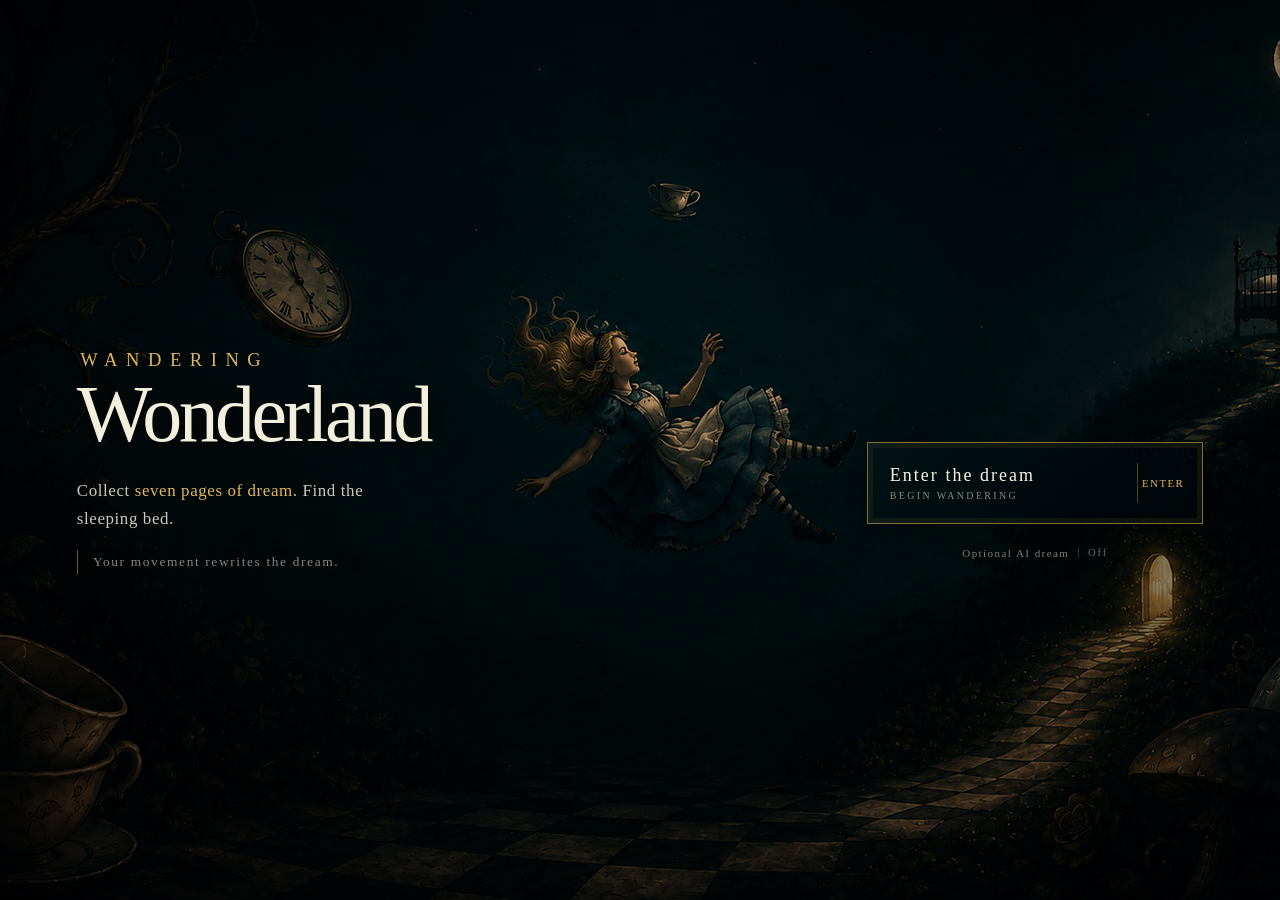
==== wonderland.html @ dbf3acc3 "Publish Wandering Wonderland" ====
<!DOCTYPE html>
<html lang="en">
<head>
<meta charset="UTF-8">
<meta name="viewport" content="width=device-width, initial-scale=1.0">
<title>A Wandering-Mind Wonderland</title>
<style>
  :root{
    --bg:#0e1a1e;
    --bg:oklch(0.13 0.02 210);
    --ink:#ece5d3;
    --ink:oklch(0.93 0.02 95);
    --teal:#3f8c8c;
    --teal:oklch(0.55 0.095 180);
    --gold:#d8b25f;
    --gold:oklch(0.80 0.12 85);
    --font:Georgia,"Iowan Old Style","Times New Roman",serif;
  }
  *{margin:0;padding:0;box-sizing:border-box}
  html,body{height:100%;overflow:hidden;background:var(--bg)}
  canvas#stage{
    position:fixed;inset:0;display:block;touch-action:none;
    opacity:0.68;filter:saturate(0.72) contrast(0.94) blur(3px);
    transition:opacity 1.45s ease-out,filter 1.45s ease-out;
  }
  body.dreaming canvas#stage{opacity:1;filter:none}

  
  #veil{
    position:fixed;inset:0;display:grid;
    grid-template-columns:minmax(0,1.1fr) minmax(19rem,23.5rem);
    grid-template-rows:minmax(0,1fr) auto;
    column-gap:clamp(2rem,6vw,7rem);align-items:center;
    background:oklch(0.09 0.02 220);overflow:hidden;isolation:isolate;
    color:var(--ink);font-family:var(--font);text-align:left;
    z-index:30;transition:opacity 1.45s ease-out,filter 1.45s ease-out,transform 1.45s ease-out;
    padding:clamp(2.2rem,6vh,4.5rem) clamp(1.6rem,6vw,6.5rem) clamp(1.2rem,3.5vh,2.6rem);
  }
  #veil::before{
    content:"";position:absolute;inset:-1%;z-index:-2;
    background-image:url('assets/wonderland-opening.webp?v=3');
    background-size:cover;background-position:center center;background-repeat:no-repeat;
    filter:saturate(0.88) contrast(1.03) brightness(1.02);
    transform:scale(1.008);animation:veilDrift 16s ease-in-out infinite alternate;
  }
  #veil::after{
    content:"";position:absolute;inset:0;z-index:-1;pointer-events:none;
    background:
      linear-gradient(90deg,oklch(0.05 0.018 225 / 0.62) 0%,oklch(0.07 0.02 215 / 0.16) 48%,oklch(0.055 0.018 225 / 0.38) 100%),
      linear-gradient(180deg,oklch(0.055 0.018 225 / 0.18) 0%,transparent 40%,oklch(0.04 0.015 225 / 0.58) 100%);
  }
  #veil.gone{opacity:0;pointer-events:none;filter:saturate(0.62) contrast(1.08);transform:scale(1.008)}
  @keyframes veilDrift{
    from{transform:scale(1.008) translate3d(-0.18%,0,0)}
    to{transform:scale(1.018) translate3d(0.18%,-0.18%,0)}
  }
  @keyframes veilIn{from{opacity:0;transform:translateY(14px)}to{opacity:1;transform:none}}
  .veil-brand{animation:veilIn 0.9s 0.1s ease-out backwards}
  .veil-menu{animation:veilIn 0.9s 0.3s ease-out backwards}
  .veil-brand{grid-column:1;grid-row:1;align-self:center;max-width:42rem}
  #veil h1{
    display:flex;flex-direction:column;align-items:flex-start;gap:0.52rem;
    font-weight:400;text-indent:0;text-wrap:balance;
    text-shadow:0 4px 30px oklch(0.04 0.015 220),0 1px 3px oklch(0.04 0.015 220);
  }
  #veil h1 .title-prelude{
    display:block;padding-left:0.18em;
    font-size:clamp(0.9rem,1.45vw,1.22rem);line-height:1.2;
    letter-spacing:0.46em;text-transform:uppercase;color:var(--gold);
  }
  #veil h1 .title-main{
    display:block;font-size:clamp(4.25rem,6.25vw,6.45rem);line-height:0.88;
    letter-spacing:-0.045em;color:oklch(0.95 0.025 95);
  }
  #veil .sub{
    font-size:clamp(0.93rem,1.35vw,1.06rem);line-height:1.65;margin-top:1.7rem;
    color:oklch(0.90 0.02 95 / 0.9);max-width:37ch;letter-spacing:0.035em;
    text-shadow:0 2px 18px oklch(0.04 0.015 220);
  }
  #veil .sub b{color:var(--gold);font-weight:400}
  #veil .premise{
    font-size:clamp(0.72rem,1.1vw,0.84rem);letter-spacing:0.12em;line-height:1.75;
    color:oklch(0.90 0.02 95 / 0.6);margin-top:1.1rem;padding-left:0.95rem;
    border-left:1px solid oklch(0.80 0.12 85 / 0.5);
    text-shadow:0 2px 15px oklch(0.04 0.015 220)
  }
  .veil-menu{
    grid-column:2;grid-row:1;align-self:center;justify-self:end;
    width:min(100%,21rem);display:grid;gap:0.7rem;transform:translateY(5vh);
  }
  #enter{
    position:relative;width:100%;min-height:5.1rem;padding:0.8rem 0.9rem 0.8rem 1.35rem;
    display:flex;align-items:center;justify-content:space-between;gap:1rem;
    font-family:var(--font);text-align:left;color:oklch(0.97 0.02 95);
    background:linear-gradient(135deg,oklch(0.16 0.035 205 / 0.88),oklch(0.10 0.025 220 / 0.78));
    border:1px solid oklch(0.80 0.12 85 / 0.58);border-radius:0;cursor:pointer;
    box-shadow:inset 0 0 0 5px oklch(0.80 0.12 85 / 0.07),0 14px 36px oklch(0.03 0.015 220 / 0.32);
    text-shadow:0 2px 10px oklch(0.04 0.015 220);
    transition:transform .28s ease,background .3s ease,border-color .3s ease,box-shadow .3s ease;
  }
  #enter .enter-copy{display:grid;gap:0.3rem;min-width:0}
  #enter .enter-label{
    font-size:clamp(1.02rem,1.4vw,1.2rem);line-height:1.15;letter-spacing:0.115em;white-space:nowrap;
  }
  #enter .enter-note{
    font-size:0.62rem;line-height:1;letter-spacing:0.24em;text-transform:uppercase;
    color:oklch(0.86 0.035 92 / 0.64);
  }
  #enter .enter-key{
    flex:0 0 auto;min-width:3.15rem;height:2.45rem;display:grid;place-items:center;
    border-left:1px solid oklch(0.80 0.12 85 / 0.35);
    font-size:0.68rem;letter-spacing:0.13em;color:var(--gold);
  }
  #enter:hover{
    transform:translateY(-2px);border-color:oklch(0.84 0.13 85 / 0.88);
    background:linear-gradient(135deg,oklch(0.19 0.045 195 / 0.94),oklch(0.11 0.03 220 / 0.84));
    box-shadow:inset 0 0 0 5px oklch(0.80 0.12 85 / 0.1),0 18px 42px oklch(0.03 0.015 220 / 0.42);
  }
  #enter:active{transform:translateY(0) scale(0.99)}
  .aihook{
    position:relative;width:max-content;min-height:2.2rem;justify-self:center;
    display:flex;align-items:center;justify-content:center;gap:0.55rem;
    font-family:var(--font);font-size:0.69rem;letter-spacing:0.13em;text-align:center;
    color:oklch(0.90 0.02 95 / 0.55);background:transparent;border:0;border-radius:0;cursor:pointer;
    padding:0.45rem 0.55rem;text-shadow:0 2px 10px oklch(0.04 0.015 220);
    transition:color .3s,background .3s;
  }
  .aihook::before{content:none}
  .aihook:hover{color:oklch(0.93 0.02 95)}
  .aihook .status{
    font-size:0.66rem;letter-spacing:0.18em;color:oklch(0.90 0.02 95 / 0.48);
    border:0;border-left:1px solid oklch(0.90 0.02 95 / 0.2);padding:0 0 0 0.55rem;
    transition:color .3s,border-color .3s;
  }
  .aihook.on{color:var(--ink)}
  .aihook.on .status{color:var(--gold);border-color:oklch(0.80 0.12 85 / 0.55)}
  
  body.lang-en #veil h1{letter-spacing:0.015em;text-indent:0}
  body.lang-en #wake h1,body.lang-en #whoask h2,body.lang-en #announce .word,
  body.lang-en #stateword .w,body.lang-en #again{letter-spacing:0.12em;text-indent:0}
  body.lang-en #enter,body.lang-en #chapter,body.lang-en #hint{letter-spacing:0.1em;text-indent:0}

  
  .hud{position:fixed;font-family:var(--font);color:var(--ink);z-index:20;user-select:none;pointer-events:none}
  #chapter{
    top:clamp(1rem,3vh,2.2rem);left:clamp(1.2rem,4vw,3rem);
    font-size:clamp(0.92rem,2vw,1.16rem);letter-spacing:0.13em;
    max-width:calc(100vw - 8rem);overflow:hidden;text-overflow:ellipsis;white-space:nowrap;
    opacity:0.82;transform:rotate(-0.6deg);text-shadow:0 2px 18px oklch(0.1 0.02 220 / 0.9);
  }
  #stateword{
    bottom:clamp(1rem,3.5vh,2.4rem);left:clamp(1.2rem,4vw,3rem);
    min-width:min(23rem,44vw);padding:0.7rem 1.1rem 0.72rem 1rem;
    background:linear-gradient(90deg,oklch(0.08 0.025 220 / 0.7),oklch(0.08 0.025 220 / 0.18) 72%,transparent);
    border-left:1px solid oklch(0.82 0.09 88 / 0.32);
    opacity:0;transition:opacity 1s;pointer-events:none;
    text-shadow:0 2px 14px oklch(0.06 0.02 220 / 0.95);
  }
  #stateword.on{opacity:0.84}
  #stateword .w{font-size:clamp(1.05rem,2.5vw,1.42rem);letter-spacing:0.24em;transition:color .6s}
  #stateword .why{font-size:clamp(0.66rem,1.35vw,0.78rem);letter-spacing:0.07em;margin-top:0.3rem;opacity:0.84}
  #stateword.forming .why{color:var(--gold);opacity:0.96}
  #stateword .rules{display:grid;gap:0.13rem;margin-top:0.48rem;max-width:min(23rem,44vw);font-size:clamp(0.58rem,1.02vw,0.68rem);line-height:1.45;letter-spacing:0.045em;opacity:0.68}
  #stateword .rules span{display:block;white-space:nowrap}
  #stateword .rules b{color:var(--gold);font-weight:400}
  
  #journal{
    bottom:clamp(1rem,3.5vh,2.4rem);right:clamp(1.2rem,4vw,3rem);
    display:grid;gap:0.1rem;min-width:12rem;padding:0.68rem 0.95rem 0.68rem 1.7rem;
    font-size:clamp(0.72rem,1.4vw,0.86rem);letter-spacing:0.08em;text-align:right;
    background:linear-gradient(270deg,oklch(0.08 0.025 220 / 0.7),oklch(0.08 0.025 220 / 0.15) 72%,transparent);
    border-right:1px solid oklch(0.82 0.09 88 / 0.32);
    opacity:0;transform:rotate(0.8deg);transition:opacity 1.2s;
    text-shadow:0 2px 14px oklch(0.1 0.02 220 / 0.9);
  }
  #journal.on{opacity:0.86}
  #journal.changed{opacity:1}
  #journal .primary{font-size:0.86em;opacity:0.82}
  #journal .primary b{font-size:1.55em;letter-spacing:0.08em}
  #journal .secondary{opacity:0.78}
  #journal .tool{font-size:0.82em;opacity:0.62}
  #journal b{color:var(--gold);font-weight:400}
  
  #announce{
    position:fixed;inset:0;display:flex;flex-direction:column;align-items:center;justify-content:flex-start;
    padding-top:clamp(3.5rem,17vh,9rem);              
    font-family:var(--font);color:var(--ink);z-index:22;pointer-events:none;
    opacity:0;transition:opacity 0.45s ease-out;text-align:center;
  }
  #announce.show{opacity:1}
  body.notice-active #hint,body.notice-active #journal{opacity:0}
  #announce .word{
    font-size:clamp(3rem,9vw,5.4rem);letter-spacing:0.42em;text-indent:0.42em;
    text-shadow:0 0 44px oklch(0.1 0.02 220), 0 4px 22px oklch(0.1 0.02 220);
    transform:rotate(-1.4deg);
  }
  #announce .why{
    font-size:clamp(0.9rem,2vw,1.1rem);letter-spacing:0.24em;margin-top:1rem;opacity:0.85;
    max-width:min(38rem,calc(100vw - 2rem));line-height:1.6;padding:0 0.5rem;
    text-shadow:0 2px 16px oklch(0.1 0.02 220);
  }
  #hint{
    bottom:clamp(1rem,3.5vh,2.4rem);left:50%;transform:translateX(-50%) rotate(0.5deg);
    max-width:min(34rem,calc(100vw - 32rem));padding:0.42rem 0.85rem;
    font-size:clamp(0.78rem,1.65vw,0.9rem);letter-spacing:0.12em;opacity:0.76;
    background:linear-gradient(90deg,transparent,oklch(0.08 0.025 220 / 0.5) 18%,oklch(0.08 0.025 220 / 0.5) 82%,transparent);
    text-shadow:0 2px 14px oklch(0.06 0.02 220 / 0.95);
    transition:opacity 1.5s;white-space:nowrap;
  }
  #hint.compact{font-size:clamp(0.72rem,1.45vw,0.86rem);letter-spacing:0.16em;opacity:0.72}
  #hint.deep{color:var(--gold);opacity:0.9}
  #hint.guidance{color:oklch(0.88 0.08 150);opacity:0.94}
  #mute{
    position:fixed;top:clamp(1rem,3vh,2rem);right:clamp(1.2rem,3vw,2rem);z-index:25;
    width:2.9rem;height:2.9rem;border-radius:50%;cursor:pointer;
    background:oklch(0.16 0.03 200 / 0.55);border:1px solid oklch(0.93 0.02 95 / 0.25);
    color:var(--ink);font-size:1.15rem;font-family:var(--font);line-height:1;
    display:flex;align-items:center;justify-content:center;
    transition:transform .3s, border-color .3s;backdrop-filter:blur(4px);
  }
  #mute:hover{transform:rotate(-8deg) scale(1.08);border-color:oklch(0.80 0.12 85 / 0.6)}
  #mute.off{color:oklch(0.55 0.02 200);text-decoration:line-through}

  
  #whoask{
    position:fixed;inset:0;display:none;flex-direction:column;
    align-items:center;justify-content:center;gap:1.3rem;z-index:26;
    background:oklch(0.1 0.02 220 / 0.74);backdrop-filter:blur(3px);
    font-family:var(--font);color:var(--ink);text-align:center;
    animation:whofade .6s ease-out;
  }
  #whoask.show{display:flex}
  @keyframes whofade{from{opacity:0}to{opacity:1}}
  #whoask h2{
    font-size:clamp(1.7rem,4.5vw,2.5rem);font-weight:400;
    letter-spacing:0.5em;text-indent:0.5em;transform:rotate(-1.2deg);
  }
  #whoask .q-sub{font-size:0.9rem;letter-spacing:0.2em;opacity:0.6;transform:rotate(0.6deg)}
  #whoask input{
    background:transparent;border:none;outline:none;
    border-bottom:1px solid oklch(0.80 0.12 85 / 0.7);
    font-family:var(--font);font-size:1.35rem;color:var(--ink);
    text-align:center;letter-spacing:0.24em;padding:0.35rem 1rem;
    width:min(60vw,15rem);
  }
  #whoask .btns{display:flex;gap:2.6rem}
  #whoask button{
    font-family:var(--font);background:transparent;border:none;cursor:pointer;
    color:oklch(0.75 0.04 160);font-size:1rem;letter-spacing:0.24em;
    border-bottom:1px dashed transparent;padding:0.2rem 0.3rem;transition:color .3s;
  }
  #whoask button:hover{color:var(--gold);border-bottom-color:oklch(0.80 0.12 85 / 0.5)}

  
  #wake{
    position:fixed;inset:0;display:none;flex-direction:column;
    align-items:center;justify-content:center;gap:1.1rem;
    background:radial-gradient(ellipse at 50% 38%, oklch(0.97 0.025 92) 0%, oklch(0.88 0.05 82) 82%);
    color:oklch(0.32 0.045 250);font-family:var(--font);text-align:center;
    z-index:32;opacity:0;transition:opacity 2.2s ease-out;padding:2rem;
  }
  #wake.show{display:flex}
  #wake.on{opacity:1}
  #wake h1{
    font-size:clamp(2.4rem,7vw,4.4rem);font-weight:400;
    letter-spacing:0.5em;text-indent:0.5em;transform:rotate(-1deg);
  }
  #wake .epithet{
    font-size:clamp(1.05rem,2.6vw,1.35rem);letter-spacing:0.14em;
    color:oklch(0.42 0.09 60);transform:rotate(0.6deg);max-width:30ch;line-height:1.9;
  }
  #wake .stats{
    font-size:clamp(0.85rem,1.9vw,1rem);letter-spacing:0.22em;
    color:oklch(0.45 0.03 250);
  }
  #wake .wake-summary{display:grid;gap:0.7rem;width:min(34rem,88vw);margin-top:0.2rem}
  #wake .composition,#wake .tendency{font-size:clamp(0.92rem,2vw,1.05rem);letter-spacing:0.12em;line-height:1.65}
  #wake .composition{color:oklch(0.38 0.07 62)}
  #wake .tendency{color:oklch(0.38 0.055 205)}
  #wake .label{display:block;font-size:0.68rem;letter-spacing:0.2em;text-transform:uppercase;opacity:0.62;margin-bottom:0.12rem}
  #wake .catline{
    font-size:clamp(0.9rem,2vw,1.05rem);letter-spacing:0.16em;
    color:oklch(0.5 0.04 300);margin-top:0.4rem;transform:rotate(-0.5deg);
  }
  #wake .coreline{
    font-size:clamp(0.8rem,1.8vw,0.95rem);letter-spacing:0.2em;
    color:oklch(0.48 0.07 200);transform:rotate(0.4deg);
  }
  #again{
    margin-top:1rem;font-family:var(--font);font-size:1.05rem;letter-spacing:0.4em;text-indent:0.4em;
    color:oklch(0.32 0.045 250);background:transparent;
    border:1px solid oklch(0.42 0.09 60 / 0.7);border-radius:50%;
    width:8.5rem;height:8.5rem;cursor:pointer;
    box-shadow:0 0 30px oklch(0.8 0.1 85 / 0.4), inset 0 0 22px oklch(0.8 0.1 85 / 0.22);
    transition:transform .5s, box-shadow .5s;
  }
  #again:hover{transform:scale(1.05) rotate(2deg)}
  button:focus-visible,input:focus-visible{outline:2px solid var(--gold);outline-offset:4px}

  @media (prefers-reduced-motion: reduce){
    *,*::before,*::after{animation-duration:0.01ms!important;animation-iteration-count:1!important;scroll-behavior:auto!important}
    #veil::before{transform:scale(1.008)}
    #veil,#wake,#announce,#stateword,#journal,#hint,canvas#stage{transition-duration:.18s}
  }
  @media (max-width:700px){
    #veil{
      grid-template-columns:1fr;grid-template-rows:minmax(0,1fr) auto auto;
      gap:1.1rem;padding:4.7rem 1.2rem 1.1rem;
    }
    #veil::before{background-position:60% center;filter:saturate(0.82) contrast(1.02) brightness(0.90)}
    #veil::after{background:linear-gradient(180deg,oklch(0.05 0.018 225 / 0.42),oklch(0.06 0.02 220 / 0.22) 50%,oklch(0.04 0.014 225 / 0.64))}
    .veil-brand{grid-column:1;grid-row:1;align-self:start;margin-top:2vh;max-width:100%}
    #veil h1{gap:0.35rem;max-width:100%}
    #veil h1 .title-prelude{font-size:clamp(0.75rem,3.5vw,0.95rem);letter-spacing:0.38em}
    #veil h1 .title-main{font-size:clamp(3.5rem,16.5vw,5.2rem);line-height:0.9}
    #veil .sub{margin-top:1rem;font-size:0.94rem}
    #veil .premise{font-size:0.72rem;max-width:28rem}
    .veil-menu{grid-column:1;grid-row:2;width:min(100%,22rem);margin-top:0;align-self:end;justify-self:start;transform:none}
    #chapter{top:1rem;left:0.8rem;max-width:calc(100vw - 5.4rem);font-size:0.88rem;letter-spacing:0.12em}
    #mute{top:0.7rem;right:0.7rem;width:2.5rem;height:2.5rem}
    #stateword{bottom:0.8rem;left:0.8rem;min-width:0;max-width:52vw;padding:0.55rem 0.75rem}
    #stateword .rules{max-width:18rem;font-size:0.58rem;letter-spacing:0.05em}
    #stateword .rules span{white-space:normal}
    #journal{bottom:0.8rem;right:0.8rem;font-size:0.68rem;letter-spacing:0.08em}
    #journal .tool{font-size:0.74em;opacity:0.56}
    #hint{bottom:1rem;max-width:42vw;font-size:0.72rem;letter-spacing:0.07em;overflow:hidden;text-overflow:ellipsis}
    #hint.compact{font-size:0.72rem;letter-spacing:0.1em}
    #announce .why{font-size:0.82rem;letter-spacing:0.1em}
  }
  @media (max-width:520px){
    #stateword{max-width:calc(100vw - 1.6rem)}
    #stateword .rules{max-width:calc(100vw - 1.6rem)}
    #hint{bottom:3.1rem}
    #journal{bottom:0.7rem}
    #veil{padding:4.4rem 1rem 0.9rem}
    #veil h1 .title-main{font-size:clamp(3.1rem,16vw,4.5rem)}
    #enter{min-height:4.5rem}
    #wake{gap:0.8rem;padding:1.2rem}
    #again{width:7.2rem;height:7.2rem}
  }
</style>
</head>
<body>

<canvas id="stage" role="img" aria-label="An Alice dreamscape that changes with how the player moves"></canvas>

<div id="veil">
  <div class="veil-brand">
    <h1><span class="title-prelude">Wandering</span><span class="title-main">Wonderland</span></h1>
    <div class="sub">Collect <b>seven pages of dream</b>. Find the sleeping bed.</div>
    <div class="premise">Your movement rewrites the dream.</div>
  </div>
  <div class="veil-menu" role="group" aria-label="Dream menu">
    <button id="enter"><span class="enter-copy"><span class="enter-label">Enter the dream</span><span class="enter-note">Begin wandering</span></span><span class="enter-key" aria-hidden="true">ENTER</span></button>
    <button id="aihook" class="aihook"></button>
  </div>
</div>

<div id="chapter" class="hud"></div>
<div id="stateword" class="hud">
  <div class="w"></div>
  <div class="why"></div>
  <div class="rules"></div>
</div>
<div id="journal" class="hud"></div>
<div id="whoask">
  <h2>Who are YOU?</h2>
  <div class="q-sub">The caterpillar blows a smoke ring, and waits.</div>
  <input id="whoname" maxlength="16" autocomplete="off" spellcheck="false">
  <div class="btns">
    <button id="whoyes">This is my name</button>
    <button id="whono">I won't tell you</button>
  </div>
</div>
<div id="wake" role="dialog" aria-modal="true" aria-labelledby="wake-title">
  <h1 id="wake-title">AWAKE</h1>
  <div class="epithet"></div>
  <div class="wake-summary">
    <div class="composition"></div>
    <div class="tendency"></div>
  </div>
  <div class="stats"></div>
  <div class="catline"></div>
  <div class="coreline"></div>
  <button id="again">Dream again</button>
</div>
<div id="announce" aria-live="assertive" aria-atomic="true"><div class="word"></div><div class="why"></div></div>
<div id="hint" class="hud" aria-live="polite" aria-atomic="true">Follow the glowing tiles. A door waits at the end.</div>
<button id="mute" title="mute / unmute" aria-label="Mute or restore sound" hidden>♪</button>

<script>
'use strict';



const ASSETS = {};
function loadAsset(key, url){
  const img = new Image();
  img.onload = () => { ASSETS[key] = img; };
  img.src = url;
}


const SAVE = (() => {
  try { return JSON.parse(localStorage.getItem('wonderland-dream') || '{}'); }
  catch(e){ return {}; }
})();
SAVE.wakes = SAVE.wakes | 0;
SAVE.coreLine = SAVE.coreLine | 0;
function persist(){
  try { localStorage.setItem('wonderland-dream', JSON.stringify(SAVE)); } catch(e){}
}

const PRIVATE_TEST_NAME = String.fromCharCode(108, 117, 99, 97, 115);
if (typeof SAVE.playerName === 'string' && SAVE.playerName.trim().toLowerCase() === PRIVATE_TEST_NAME){
  delete SAVE.playerName;
  delete SAVE.namedAtWake;
  persist();
}


let FONTF = "Georgia, 'Iowan Old Style', 'Times New Roman', serif";
document.documentElement.lang = 'en';
document.documentElement.style.setProperty('--font', FONTF);
document.body.classList.add('lang-en');


const cv  = document.getElementById('stage');
const ctx = cv.getContext('2d');
const REDUCED = matchMedia('(prefers-reduced-motion: reduce)').matches;
const TOUCH = matchMedia('(pointer: coarse)').matches;
const MOTION  = REDUCED ? 0 : 1;
let W = 0, H = 0, DPR = 1;
function resize(){
  DPR = Math.min(devicePixelRatio || 1, 2);
  W = innerWidth; H = innerHeight;
  cv.width = W * DPR; cv.height = H * DPR;
  ctx.setTransform(DPR, 0, 0, DPR, 0, 0);
}
addEventListener('resize', resize); resize();

const TAU = Math.PI * 2;
const rnd  = (a = 1, b) => b === undefined ? Math.random() * a : a + Math.random() * (b - a);
const pick = arr => arr[Math.random() * arr.length | 0];
const clamp = (v, a, b) => v < a ? a : v > b ? b : v;
const lerp  = (a, b, t) => a + (b - a) * t;
const easeOut = t => 1 - Math.pow(1 - t, 3);
const smooth = (edge0, edge1, x) => { const t = clamp((x - edge0) / (edge1 - edge0), 0, 1); return t * t * (3 - 2 * t); };
const wob = (seed, t, amp = 1, f = 1) =>
  Math.sin(t * f + seed * 7.13) * amp + Math.sin(t * f * 0.53 + seed * 3.71) * amp * 0.6;
const hash2 = (i, j, k = 0) => {
  const s = Math.sin(i * 127.1 + j * 311.7 + k * 74.7) * 43758.5453;
  return s - Math.floor(s);
};


const colorCache = new Map();
function okl(L, C, Hh, a = 1){
  const key = (L * 1000 | 0) + ',' + (C * 1000 | 0) + ',' + (Hh * 10 | 0) + ',' + (a * 100 | 0);
  let v = colorCache.get(key);
  if (v) return v;
  const hr = Hh * Math.PI / 180, A = C * Math.cos(hr), B = C * Math.sin(hr);
  let l = L + 0.3963377774 * A + 0.2158037573 * B;
  let m = L - 0.1055613458 * A - 0.0638541728 * B;
  let s = L - 0.0894841775 * A - 1.2914855480 * B;
  l **= 3; m **= 3; s **= 3;
  const g = x => { x = clamp(x, 0, 1); return x <= 0.0031308 ? 12.92 * x : 1.055 * x ** (1 / 2.4) - 0.055; };
  const r = Math.round(g( 4.0767416621 * l - 3.3077115913 * m + 0.2309699292 * s) * 255);
  const gg = Math.round(g(-1.2684380046 * l + 2.6097574011 * m - 0.3413193965 * s) * 255);
  const b = Math.round(g(-0.0041960863 * l - 0.7034186147 * m + 1.7076147010 * s) * 255);
  v = `rgba(${r},${gg},${b},${a})`;
  if (colorCache.size > 6000) colorCache.clear();
  colorCache.set(key, v);
  return v;
}
const lerpHue = (a, b, t) => a + (((b - a + 540) % 360) - 180) * t;


const PALETTES = {
  focus: { void:[0.11,0.028,228], tileA:[0.285,0.050,200], tileB:[0.255,0.046,212],
           ink:[0.93,0.020, 95], glow:[0.72,0.110,180], accent:[0.80,0.120, 85],
           bush:[0.34,0.070,175] },
  curio: { void:[0.13,0.035,178], tileA:[0.305,0.065,152], tileB:[0.275,0.055,166],
           ink:[0.93,0.025,100], glow:[0.68,0.110,152], accent:[0.82,0.130, 92],
           bush:[0.42,0.090,148] },
  chaos: { void:[0.20,0.048,305], tileA:[0.395,0.060,325], tileB:[0.355,0.055,308],
           ink:[0.96,0.015, 80], glow:[0.72,0.100,310], accent:[0.78,0.110,350],
           bush:[0.46,0.060,330] },
  
  wake:  { void:[0.88,0.040, 85], tileA:[0.93,0.035, 90], tileB:[0.90,0.040, 82],
           ink:[0.35,0.045,250], glow:[0.78,0.100, 85], accent:[0.62,0.120, 60],
           bush:[0.86,0.050, 95] },
};
const cur = JSON.parse(JSON.stringify(PALETTES.curio));
function tickPalette(target, dt){
  const k = clamp(dt * 1.2, 0, 1);
  for (const key in cur){
    cur[key][0] = lerp(cur[key][0], target[key][0], k);
    cur[key][1] = lerp(cur[key][1], target[key][1], k);
    cur[key][2] = lerpHue(cur[key][2], target[key][2], k);
  }
}


const CANON = {
  cheshire: ["You're not lost. The road lost you.", "A smile needs no face. A face needs the smile.",
             "I left my body back last Thursday.", "Any way you like — you'll arrive where you arrive.",
             "Those who walk straight wake up first. Careful."],
  door:     ["I'm the exit to the entrance to the exit.", "Knock thrice, then forget why.",
             "Behind me is more of me.", "The reward for the right road is a new road."],
  teacup:   ["The tea party starts at six, but here it's always five fifty-nine.", "Drink first; decide if you're thirsty later.",
             "The cup remembers every party that never happened."],
  clock:    ["Right now is a dress rehearsal for yesterday.", "I keep perfect time — just in the wrong direction.",
             "Don't look at me. Time gets shy when watched, and slows down."],
  mushroom: ["Left makes you bigger; right makes you remember you didn't.", "I wasn't grown. I was left here and forgotten."],
  key:      ["I open everything except the word 'open'.", "The door I lost lost itself too."],
  teaparty: ["No room! No room! … Well, it's all empty seats, actually.",
             "Always five fifty-nine here. Tea a minute late is the best tea.",
             "Change seats first, drink later. The tea doesn't matter; the shuffle does.",
             "Outside, sitting still summons the drowse. Here, sitting still is the only manners."],
  caterpillar: ["Who — are — YOU?",
                "I was me this morning; I've been several me's since.",
                "A name is smoke. Hold the smoke and you hold yourself.",
                "Don't rush the answer. Most spend a whole life revising it."],
};

const TRUTH = [
  'Getting lost is a kind of arriving, too.',
  'When you drift, the world is at its most honest.',
  "You needn't keep gripping your attention — it finds its way home.",
  'This page is one the dream wrote for you while you wandered off.',
  "Don't fear coming apart. Things grow fastest where they scatter.",
];
const FRAG_LINES = ['Take it before you wake.', 'A shard of wandering, yours now.', 'The dream picked this up for you.'];


const CORE_LINES = [
  'At the heart of the dream is a bed. Someone sleeps in it.',
  'A diary lies open beside it, in handwriting you dare not recognize.',
  'The sleeper frowns. When you draw near, the whole dream shivers.',
  'You see it clearly now: the shape under the blanket sleeps exactly like you.',
  "It's you. It was always you. These teacups, doors, smiles — all your unfinished thoughts.",
  'She sleeps lightly. Keep watch through the night — every page of dream you gather is a blanket drawn over her.',
];
const CORE_AFTER = 'The bed is still here. She sleeps a little easier than last time.';


let chaosEntries = 0, dashCount = 0, drowseAteCount = 0;
let coreApproachedThisRun = false;
const usedReactive = new Set();
const REACTIVE = [
  { id:'return',  p:10, when:() => SAVE.wakes >= 1,
    line:() => `Woken ${SAVE.wakes} time${SAVE.wakes>1?'s':''} now, and still you didn't stay? No matter; the dream keeps count for you.` },
  { id:'core',    p:9,  when:() => coreApproachedThisRun,
    line:() => 'Seen the sleeper in the bed? Gently, now. Her dream is this very place.' },
  { id:'straight',p:8,  when:() => doorsPassed >= 3 && fragmentsTotal === 0,
    line:() => 'Straight lines again. You never once glance to the side, do you?' },
  { id:'hoard',   p:8,  when:() => fragmentsTotal >= 3 && doorsPassed === 0,
    line:() => 'Pockets full of dream-shards, not one door pushed. A little dream-hoarding squirrel.' },
  { id:'chaos3',  p:7,  when:() => chaosEntries >= 3,
    line:() => "Drifted off three times now. Don't apologize — I'm counting, and it's rather lovely." },
  { id:'eaten',   p:7,  when:() => drowseAteCount >= 1,
    line:() => 'The drowse lightened your load. It meant well… probably.' },
  { id:'dashy',   p:6,  when:() => dashCount >= 15,
    line:() => 'Dashing so fast — chasing the dream, or shaking it off?' },
  { id:'stable',  p:5,  when:() => SAVE.wakes >= 2,
    line:() => 'Only two things in the whole dream never get rewritten: you, and that bed.' },
  { id:'nibbler', p:6,  when:() => mushBites >= 4,
    line:() => "Big, then small, then big — you're as undecided as this dream." },
  { id:'ripe',    p:9,  when:() => dreamRipe,
    line:() => "Pages enough, yet you won't go to the bed? Oh… you can't quite let her go. I understand." },
  { id:'tucker',  p:8,  when:() => (SAVE.tuckIns | 0) >= 1,
    line:() => 'That you once drew the blanket over her — the whole dream remembers.' },
  { id:'teaman',  p:6,  when:() => teaRounds >= 3,
    line:() => "You learned the tea party's rules fast enough — so why can't you sit still out here?" },
  { id:'name',    p:10, when:() => SAVE.playerName && SAVE.wakes > (SAVE.namedAtWake | 0),
    line:() => `"${SAVE.playerName}"; see, I remembered. Few things in a dream can hold onto a name.` },
  { id:'noname',  p:7,  when:() => !SAVE.playerName && (SAVE.nameRefused | 0) >= 1,
    line:() => "Still won't give the caterpillar a name? Careful — the dream will pick one. Its taste is dreadful." },
  { id:'fell',    p:8,  when:() => rabbitFalls >= 1,
    line:() => "The rabbit hole isn't a trap — it's where drifting lives. You only went home for a bit." },
  { id:'ironeyes', p:6, when:() => resistedLures >= 3 && bitLures === 0,
    line:() => 'Not one bite today. Have you grown wise, or am I going soft?' },
  { id:'biter',   p:5,  when:() => bitLures >= 3,
    line:() => 'Biting every single lure — that, too, is a kind of devotion.' },
];
function cheshireLine(){
  const elig = REACTIVE.filter(r => !usedReactive.has(r.id) && r.when())
                       .sort((a, b) => b.p - a.p);
  if (elig.length){ usedReactive.add(elig[0].id); return elig[0].line(); }
  return pick(LINES.cheshire);
}


const KEY_STORE = 'wonderland-claude-key';
let apiKey = localStorage.getItem(KEY_STORE) || '';
const AI_MODEL = 'claude-opus-4-8';
let aiBusy = false, aiFails = 0;
const recentCatLines = [];

const CAT_SYSTEM = `You are the Cheshire Cat inside a dream. The dream is "Alice in Wonderland, seen through an ADHD lens": a self-rewriting checkerboard dreamscape whose dreamer lives in three attention states — FOCUS (walking straight, the path draws into one, doors can be pushed open), CURIOUS (looking around, keys hidden inside "hush-walls" become visible), ADRIFT (the world rewrites on the spot, dream-shards fall, a drowse gives chase). At the heart of the dream is a bed; the person asleep in it is the dreamer themself. You are nothing but a face and a grin.
You will receive a JSON of this session's play-trace. Reply with ONE line of English (under 25 words):
- As if you've seen through their attention habits: point at a specific detail in the trace, but never quote numbers, never explain the mechanics
- Pseudo-logical, tender, mischievous, like a character from Lewis Carroll
- If "attention" is "ADRIFT": drop the pseudo-logic and say one quiet, tender truth instead
- No surrounding quotes, no emoji, no explaining yourself
- Do not repeat any line in "cat_said_recently"`;

function buildTrace(){
  const state_en = { focus:'FOCUS', curio:'CURIOUS', chaos:'ADRIFT' };
  return {
    dreamer_calls_self: SAVE.playerName || 'never gave a name',
    dream_number: SAVE.wakes + 1,
    bed_secrets_heard: `${SAVE.coreLine}/${CORE_LINES.length}`,
    seconds_this_run: Math.round(T - dreamStartT),
    attention: state_en[state],
    times_drifted: chaosEntries,
    doors_pushed: doorsPassed,
    shards_gathered: fragmentsTotal,
    shards_stolen_by_drowse: drowseAteCount,
    dashes: dashCount,
    keys_held: keysHeld,
    visited_the_bed_this_run: coreApproachedThisRun,
    seven_pages_ready: dreamRipe ? 'ready, but not yet chosen at the bedside' : 'not yet',
    nights_kept_watch_chose_to_let_her_sleep: SAVE.tuckIns | 0,
    current_size: SIZE_WORD[sizeTier()],
    mushroom_bites: mushBites,
    tea_party_seat_changes: teaRounds,
    fell_down_the_rabbit_hole_times: rabbitFalls,
    now_down_the_rabbit_hole: deepFall,
    lures_resisted: resistedLures,
    lures_bitten: bitLures,
    dream_motifs_recent: motifHistory.slice(-3),
    current_motif_repeated_pages: motifStreak,
    current_chapter: chapterEl.textContent,
    cat_said_recently: recentCatLines.slice(-4),
  };
}
async function askCheshire(){
  const res = await fetch('https://api.anthropic.com/v1/messages', {
    method: 'POST',
    headers: {
      'content-type': 'application/json',
      'x-api-key': apiKey,
      'anthropic-version': '2023-06-01',
      'anthropic-dangerous-direct-browser-access': 'true',
    },
    body: JSON.stringify({
      model: AI_MODEL,
      max_tokens: 150,
      system: CAT_SYSTEM,
      messages: [{ role: 'user', content: JSON.stringify(buildTrace()) }],
    }),
  });
  if (!res.ok) throw new Error('api ' + res.status);
  const data = await res.json();
  const block = (data.content || []).find(b => b.type === 'text');
  const line = (block ? block.text : '').trim().split('\n')[0]
    .replace(/^[「『"']+|[」』"']+$/g, '').trim();
  if (!line || line.length > 160) throw new Error('bad line');
  return line;
}


const DREAM_MODEL = 'claude-haiku-4-5';
let nextDream = null;
let aiDream = null;
let dreamBusy = false, dreamFails = 0;
let motifHistory = [];
let motifEcho = null;                   // previous motif echo left in space
let motifStreak = 0;                    // repeated motif strengthens across pages
const DREAM_SYSTEM = `You are the dream itself, writing its next page. The dream is "Alice in Wonderland through an ADHD lens": a self-rewriting checkerboard dreamscape whose dreamer lives in three attention states (FOCUS / CURIOUS / ADRIFT). You will receive a JSON play-trace of how the dreamer has been spending their attention.
Return ONLY a raw JSON object, no code fences, shaped exactly:
{"chapter":"Chapter <number> · The <adjective> <place>","lines":["...","...","...","...","...","...","...","..."],"whispers":["...","..."],"scene":{"doors":2,"vines":"usual","extra":"none"},"motif":"clock"}
Rules:
- "chapter": the number must be unreasonable (Yesterday, Three-and-a-Half, Cat...); adjective and place dreamlike. Under 8 words total after "Chapter".
- "lines": 8 short pseudo-logical lines (each under 12 words) that doors, teacups, clocks and keys in this chapter might say.
- "whispers": 2 one-line temptations (each under 10 words) the dream murmurs to pull the dreamer's eyes away mid-walk; aim them at the weakness the trace reveals.
- "scene": THIS IS REAL: the next page of the world will be BUILT from it. "doors": 2, 3 or 4. "vines": "wild", "calm", or "usual". "extra": "mushrooms", "clocks", "teacups" or "none". Prescribe what this dreamer's attention needs.
- "motif": choose exactly one of "door", "clock", "tea", "mushroom", "vine". It is the image this page of the dream cannot stop repeating. Choose it from the trace, make the scene reinforce it, and let at least 4 of the 8 lines echo it indirectly. Never explain the motif or name the system behind it.
- Read "dream_motifs_recent" as the dream's memory. Repeating the latest motif should deepen it; changing motif should transform it, with at least 2 lines quietly bridging the previous image into the new one. Do not repeat one motif for more than 2 pages unless the trace strongly calls for it.
- THE PAGE MUST MIRROR THE TRACE: drifting often means dissolving, scattering, forgetting images; hoarding shards means keeping, pockets, collections; pushing doors in straight lines means roads, arrivals, hurry; kept watch at the bed means sleep, blankets, tenderness; refused the caterpillar a name means nameless things. Never quote numbers, never mention game mechanics.
- Lewis Carroll's register: self-consistent nonsense, tender, mischievous, never spooky.
- If the trace shows a name, you may hide it inside at most ONE line.`;
async function askDream(){
  const res = await fetch('https://api.anthropic.com/v1/messages', {
    method: 'POST',
    headers: {
      'content-type': 'application/json',
      'x-api-key': apiKey,
      'anthropic-version': '2023-06-01',
      'anthropic-dangerous-direct-browser-access': 'true',
    },
    body: JSON.stringify({
      model: DREAM_MODEL,
      max_tokens: 400,
      system: DREAM_SYSTEM,
      messages: [{ role: 'user', content: JSON.stringify(buildTrace()) }],
    }),
  });
  if (!res.ok) throw new Error('api ' + res.status);
  const data = await res.json();
  const block = (data.content || []).find(b => b.type === 'text');
  let raw = (block ? block.text : '').trim();
  raw = raw.slice(raw.indexOf('{'), raw.lastIndexOf('}') + 1);
  const j = JSON.parse(raw);
  const lim = 90;
  const lines = (Array.isArray(j.lines) ? j.lines : [])
    .map(s => String(s).trim()).filter(s => s && s.length <= lim).slice(0, 8);
  const chapter = String(j.chapter || '').trim();
  if (!chapter || chapter.length > 64 || lines.length < 4)
    throw new Error('bad dream');
  const whispers = (Array.isArray(j.whispers) ? j.whispers : [])
    .map(s => String(s).trim()).filter(s => s && s.length <= lim).slice(0, 3);
  
  let scene = null;
  if (j.scene && typeof j.scene === 'object'){
    const doors = [2, 3, 4].includes(j.scene.doors | 0) ? j.scene.doors | 0 : 0;
    const vines = ['wild', 'calm', 'usual'].includes(j.scene.vines) ? j.scene.vines : 'usual';
    const extra = ['mushrooms', 'clocks', 'teacups', 'none'].includes(j.scene.extra) ? j.scene.extra : 'none';
    scene = { doors, vines, extra };
  }
  const motif = ['door', 'clock', 'tea', 'mushroom', 'vine'].includes(j.motif) ? j.motif : null;
  return { chapter, lines, whispers, scene, motif };
}
function prefetchDream(){
  if (!apiKey || dreamBusy || nextDream || dreamFails >= 3) return;
  dreamBusy = true;
  Promise.race([
    askDream(),
    new Promise((_, rej) => setTimeout(() => rej(new Error('timeout')), 9000)),
  ]).then(d => { nextDream = d; dreamFails = 0; })
    .catch(() => { dreamFails++; })
    .finally(() => { dreamBusy = false; });
}

function consumeDream(){
  const incoming = nextDream;
  nextDream = null;
  aiDream = incoming;
  if (incoming && incoming.motif){
    const previous = motifHistory.length ? motifHistory[motifHistory.length - 1] : null;
    motifEcho = previous && previous !== incoming.motif ? previous : null;
    motifStreak = previous === incoming.motif ? motifStreak + 1 : 1;
    motifHistory.push(incoming.motif);
    if (motifHistory.length > 4) motifHistory.shift();
  } else {
    motifEcho = null;
    motifStreak = 0;
  }
  prefetchDream();
}
const NOUNS = ['the smile','the key','the tea','the door','the shadow','Thursday','the moon','the name','the stair','the rain','the rabbit','the echo'];
const TEMPLATES = [
  a => `${a[0]} is a rehearsal for ${a[1]}.`,
  a => `Read ${a[0]} backwards and you get ${a[1]}.`,
  a => `${a[0]} is lost; ${a[1]} still remembers it.`,
  a => `Don't trust ${a[0]}; yesterday it was ${a[1]}.`,
  a => `On the back of ${a[0]}, someone wrote the name of ${a[1]}.`,
  a => `Two more ${a[0]}s onward and you'll reach ${a[1]}. Probably.`,
];
let LINES = {};
function rewriteLines(){
  LINES = {};
  for (const type in CANON){
    const keep = [pick(CANON[type]), pick(CANON[type])];
    const remix = [];
    for (let i = 0; i < 2; i++){
      const a = pick(NOUNS); let b = pick(NOUNS);
      while (b === a) b = pick(NOUNS);
      remix.push(pick(TEMPLATES)([a, b]));
    }
    LINES[type] = keep.concat(remix);
  }
  
  if (aiDream && aiDream.lines.length >= 4){
    const pool = [...aiDream.lines].sort(() => Math.random() - 0.5);
    let k = 0;
    for (const type in LINES){
      if (type === 'caterpillar') continue;
      const take = [];
      for (let i = 0; i < 3; i++){ take.push(pool[k % pool.length]); k++; }
      LINES[type] = [pick(CANON[type])].concat(take);
    }
  }
}
rewriteLines();


const CH_NUM = ['One','Three','Three-and-a-Half','Nine','Zero','Yesterday','Cat','Rain','Many'];
const CH_A = ['Falling into the','Teacup','Keyless','Left-Melting','Backwards-Read','Vine-Grown','Endless','Five-Fifty-Nine','Once-Washed'];
const CH_B = ['Rabbit Hole','Tea Party','Hall of Doors','Thursday','Moon','Staircase','Smile','Garden','Punctuation Mark'];
const SCRAMBLE = 'doorteacatkeymoonrainzℵ∞?×';
const chapterEl = document.getElementById('chapter');
let chapterTimer = null;
function newChapter(){
  const txt = aiDream && aiDream.chapter
    ? aiDream.chapter
    : `Chapter ${pick(CH_NUM)} · The ${pick(CH_A)} ${pick(CH_B)}`;
  clearInterval(chapterTimer);
  if (REDUCED){ chapterEl.textContent = txt; return; }
  let frame = 0; const total = 16;
  chapterTimer = setInterval(() => {
    frame++;
    const settled = Math.floor(txt.length * frame / total);
    let out = txt.slice(0, settled);
    for (let i = settled; i < txt.length; i++)
      out += txt[i] === ' ' || txt[i] === '·' ? txt[i] : SCRAMBLE[Math.random() * SCRAMBLE.length | 0];
    chapterEl.textContent = out;
    if (frame >= total){ clearInterval(chapterTimer); chapterEl.textContent = txt; }
  }, 55);
}


let state = 'curio';
let stateMix = { focus:0, curio:1, chaos:0 };
let stateSeconds = { focus:0, curio:0, chaos:0 };
let idleT = 0, moveT = 0;
const headings = [];       // recent movement headings
let reversals = [];        // recent sharp direction reversals
let pendState = null, pendT = 0;
let started = false, T = 0;
let lastStateReason = '', statePreview = null, chaosPrelude = 0;

const stateEl  = document.querySelector('#stateword .w');
const whyEl    = document.querySelector('#stateword .why');
const stateRulesEl = document.querySelector('#stateword .rules');
const annEl    = document.getElementById('announce');
const STATE_WORD = { focus:'FOCUS', curio:'CURIOUS', chaos:'ADRIFT' };
let announceTimer = null, flashPulse = null;
let attentionPauseUntil = -99;
let announcementQueue = [], announceActiveUntil = -99, npcSuppressedUntil = -99;
let currentGoal = { text:'', compact:false, deep:false };
let guideQueue = [], guideUntil = -99, guideTimer = null;
const guided = new Set();

function setStatePreview(type){
  if (type === statePreview) return;
  statePreview = type;
  const panel = document.getElementById('stateword');
  panel.classList.toggle('forming', !!type);
  whyEl.textContent = type === 'focus'
    ? 'Focus forming'
    : lastStateReason;
}

function attentionUiPauseActive(){
  const dialogueVisible = dialogues.some(d => {
    const p = (T - d.t0) / d.dur;
    if (p <= 0 || p >= 1) return false;
    const dx = (d.x - cam.x) * cam.zoom, dy = (d.y - cam.y) * cam.zoom;
    const c = Math.cos(cam.tilt), s = Math.sin(cam.tilt);
    const sx = W / 2 + dx * c - dy * s, sy = H / 2 + dx * s + dy * c;
    return sx > -180 && sx < W + 180 && sy > -100 && sy < H + 100;
  });
  const explicitUiVisible = dialogueVisible || annEl.classList.contains('show') || !!choiceZones || asking;
  if (explicitUiVisible) attentionPauseUntil = T + 0.65;
  return T < attentionPauseUntil;
}

function deferDialoguesUntil(until){
  const shift = Math.max(0, until - Math.max(T, npcSuppressedUntil));
  npcSuppressedUntil = Math.max(npcSuppressedUntil, until);
  if (!shift || !dialogues.length) return;
  for (const d of dialogues) d.t0 += shift;
  dialogueQueueEnd += shift;
}
function presentAnnouncement(item){
  announceActiveUntil = T + 1.7;
  deferDialoguesUntil(announceActiveUntil + 0.12);
  document.body.classList.add('notice-active');
  const { word, why } = item;
  annEl.querySelector('.word').textContent = word;
  annEl.querySelector('.why').textContent = why;
  annEl.classList.add('show');
  clearTimeout(announceTimer);
  announceTimer = setTimeout(() => {
    annEl.classList.remove('show');
    document.body.classList.remove('notice-active');
    if (announcementQueue.length){
      const next = announcementQueue.shift();
      setTimeout(() => presentAnnouncement(next), 180);
    } else {
      drainGuidance();
    }
  }, 1700);
}
function announce(word, why, priority = 3){
  const item = { word, why, priority };
  if (T < announceActiveUntil || annEl.classList.contains('show')){
    if (!announcementQueue.some(n => n.word === word)){
      announcementQueue.push(item);
      announcementQueue.sort((a, b) => b.priority - a.priority);
      if (announcementQueue.length > 3) announcementQueue.length = 3;
    }
    return;
  }
  presentAnnouncement(item);
}
function applyGoal(){
  if (!currentGoal.text) return;
  hintEl.textContent = currentGoal.text;
  hintEl.classList.toggle('compact', currentGoal.compact);
  hintEl.classList.toggle('deep', currentGoal.deep);
  hintEl.classList.remove('guidance');
  hintEl.style.opacity = currentGoal.deep ? 0.9 : currentGoal.compact ? 0.72 : 0.68;
}
function setGoal(text, compact = false, deep = false){
  currentGoal = { text, compact, deep };
  deferDialoguesUntil(T + 0.55);
  if (T >= guideUntil) applyGoal();
}
function drainGuidance(){
  if (!guideQueue.length || T < announceActiveUntil || T < guideUntil) return;
  const item = guideQueue.shift();
  deferDialoguesUntil(T + 3.5);
  hintEl.textContent = item.text;
  hintEl.classList.add('compact', 'guidance');
  hintEl.classList.remove('deep');
  hintEl.style.opacity = 0.94;
  guideUntil = T + 3.5;
  clearTimeout(guideTimer);
  guideTimer = setTimeout(() => {
    guideUntil = -99;
    applyGoal();
    drainGuidance();
  }, 3500);
}
function guideOnce(key, text){
  if (!started || waking || T - dreamStartT > 30 || guided.has(key)) return;
  guided.add(key);
  guideQueue.push({ key, text });
  if (guideQueue.length > 3) guideQueue.shift();
  drainGuidance();
}
let chaosEnteredAt = -99;
function setState(s, why){
  if (s === state) return;
  state = s;
  setStatePreview(null);
  if (s === 'chaos'){ chaosEnteredAt = T; chaosEntries++; }
  stateEl.textContent = STATE_WORD[s];
  stateEl.style.color = okl(...PALETTES[s].accent);
  lastStateReason = why;
  whyEl.textContent = lastStateReason;
  announce(STATE_WORD[s], why);
  flashPulse = { t0: T, col: PALETTES[s].glow };
  playStateCue(s);
  if (s === 'chaos') rewriteWorld(true);
}
function updateAttention(dt){
  const inMag = Math.hypot(inDir.x, inDir.y);
  const speed = Math.hypot(player.vx, player.vy);
  const uiPaused = attentionUiPauseActive();
  if (inMag > 0 || speed > 30) idleT = 0;
  else if (!uiPaused) idleT += dt;
  if (idleT > 3 && idleT < 4.45)
    guideOnce('adrift', 'Stillness is being read. The dream is beginning to drift.');
  if (speed > 60){
    moveT += dt;
    headings.push({ t: T, a: Math.atan2(player.vy, player.vx) });
  } else moveT = Math.max(0, moveT - dt * 2.5);
  while (headings.length && headings[0].t < T - 2.4) headings.shift();
  let cx = 0, cy = 0;
  for (const h of headings){ cx += Math.cos(h.a); cy += Math.sin(h.a); }
  const R = headings.length > 12 ? Math.hypot(cx, cy) / headings.length : 0;
  reversals = reversals.filter(t => t > T - 2);

  const focusForming = state !== 'focus' && moveT > 0.8 && R > 0.78;
  setStatePreview(focusForming ? 'focus' : null);
  const chaosApproach = state === 'chaos' ? 0 : Math.max(
    smooth(2.9, 4.45, idleT),
    smooth(3, 7, reversals.length)
  );
  chaosPrelude = lerp(chaosPrelude, chaosApproach, clamp(dt * 4, 0, 1));

  
  if (deepFall){
    pendT = 0; pendState = null;
    setStatePreview(null);
    chaosPrelude = lerp(chaosPrelude, 0, clamp(dt * 5, 0, 1));
    if (!doorMercy && T - fellAt > 25){
      doorMercy = true;
      const dr = objects.find(o => o.type === 'mirrordoor' && !o.dying);
      if (dr){
        dr.mercy = true; dr.scale = 0.85;
        say('The door watches you searching, sighs, and grows a little on its own.');
      }
    }
    return;
  }

  let target, why;
  if (idleT > 4.5)                { target = 'chaos'; why = 'You drifted off — the dream carries on for you, and drops a few shards.'; }
  else if (reversals.length >= 7) { target = 'chaos'; why = 'So many ways at once? Then let it all scatter for a while.'; }
  else if (moveT > 1.6 && R > (T < focusEaseUntil ? 0.80 : 0.85)){ target = 'focus'; why = 'Steady steps — the path draws into one, and a door waits at its end.'; }  
  else                            { target = 'curio'; why = 'When you look around, the hidden things come out.'; }
  
  if (target === 'chaos' && dreamRipe &&
      Math.hypot(core.x - player.x, (core.y - player.y) / 0.62) < 420){
    target = 'curio'; why = 'Near her, you are rarely so quiet.';
  }
  
  if (target === 'chaos' && playerAtParty()){
    target = 'curio'; why = 'No drifting off at a tea party — only guests not yet seated.';
  }

  if (target !== state){
    pendT = (pendState === target) ? pendT + dt : 0;
    pendState = target;
    const need = (target === 'chaos') ? 0 : 0.5;
    if (pendT >= need) setState(target, why);
  } else { pendT = 0; pendState = null; }
  
  if (state === 'chaos' && !deepFall && T - chaosEnteredAt > 8) fallThrough();
}


let deepFall = false, fellAt = 0, rabbitFalls = 0, doorMercy = false;
let partyEverSpawned = false;
function fallThrough(){
  deepFall = true; fellAt = T; doorMercy = false; rabbitFalls++;
  transitionFx = { type:'fall', t0:T, x:player.x, y:player.y };
  playTransitionCue('fall');
  showDeepGoal();
  
  const a = rnd(TAU), r = rnd(620, 900);
  objects.push(makeObject('mirrordoor', player.x + Math.cos(a) * r, player.y + Math.sin(a) * r * 0.62,
                          { scale: 0.5 }));
  
  const ma = a + rnd(-1.2, 1.2), mr = rnd(260, 480);
  objects.push(makeObject('mushroom', player.x + Math.cos(ma) * mr, player.y + Math.sin(ma) * mr * 0.62,
                          { scale: 1 }));
  announce('FALLEN THROUGH',
           'You drifted too deep — find the little door to climb back.');
  say("The cat's voice floats from somewhere: the door never left its place. You did.");
  registerInteraction();
}
function climbBack(door){
  deepFall = false;
  showCompactGoal();
  door.dying = T;
  irisFlash = T; irisGold = false;
  burst(door.x, door.y - 40, 26, 'bloom');
  setState('curio', 'You climbed back out of the rabbit hole — the shards still in your pocket.');
  say('The cat: not too late coming back. Never too early, either.');
  registerInteraction();
}


let lure = null, lureCooldownUntil = 14;
let resistedLures = 0, bitLures = 0, focusEaseUntil = 0, lureAffirmSaid = false;
const lureBias = {};
const LURE_WHISPER = [
  'Psst — over here. Just one look.',
  "Don't turn around. …You turned around.",
  'The thing you almost saw? That was me.',
  'One glance is free. Everything starts with one glance.',
];
const LURE_BITE_LINE = [
  'Knew you couldn’t resist.',
  'See? Worth it. Probably.',
  'And just like that, the thread was dropped.',
];
function tickLure(){
  if (!started || waking || asking) return;
  if (lure){
    const o = lure.obj;
    
    if (o.dead || o.dying || state === 'chaos'){
      o.lureUntil = 0; lure = null; lureCooldownUntil = T + rnd(18, 30);
      return;
    }
    const d = Math.hypot(o.x - player.x, (o.y - player.y) / 0.62);
    if (d < lure.d0 - 90 || d < 120){
      
      bitLures++;
      lureBias[o.type] = (lureBias[o.type] || 0) + 1;
      moveT = 0;
      o.lureUntil = 0;
      queueDialogue({ text: pick(LURE_BITE_LINE), x: o.x, y: o.y - 96 * o.scale,
                      t0: T, dur: 3.2, seed: rnd(100) });
      lure = null; lureCooldownUntil = T + rnd(18, 30);
      return;
    }
    if (T - lure.t0 > 2.5){
      
      resistedLures++;
      o.lureUntil = 0;
      focusEaseUntil = T + 6;
      if (!lureAffirmSaid){
        lureAffirmSaid = true;
        say('The cat chuckles from somewhere: stubborn eyes, today.');
      }
      lure = null; lureCooldownUntil = T + rnd(18, 30);
    }
    return;
  }
  if (state === 'chaos' || deepFall || T < lureCooldownUntil) return;
  
  const cands = objects.filter(o => {
    if (o.dying || o.dead || o.bornT > T) return false;
    if (!['door','teacup','clock','mushroom','key'].includes(o.type)) return false;
    const d = Math.hypot(o.x - player.x, (o.y - player.y) / 0.62);
    return d > 260 && d < 700;
  });
  if (!cands.length){ lureCooldownUntil = T + 6; return; }
  cands.sort((a, b) => ((lureBias[b.type] || 0) - (lureBias[a.type] || 0)) * 2 + (Math.random() - 0.5));
  const o = cands[0];
  o.lureUntil = T + 2.5;
  lure = { obj: o, t0: T, d0: Math.hypot(o.x - player.x, (o.y - player.y) / 0.62) };
  const pool = (aiDream && aiDream.whispers && aiDream.whispers.length) ? aiDream.whispers : LURE_WHISPER;
  queueDialogue({ text: pick(pool), x: o.x, y: o.y - 112 * o.scale, t0: T, dur: 2.4, seed: rnd(100) });
}


let actx = null, master = null, filt = null, muted = false;
let interactions = 0, nextVarAt = 3 + (Math.random() * 3 | 0);
let bellWave = null, schedTimer = null, nextNoteTime = 0, stepIdx = 0, hiccupPending = false;
const MASTER_VOL = 0.2;
const muteBtn = document.getElementById('mute');


const N = { E4:329.63, FS4:369.99, GS4:415.30, A4:440, B4:493.88, CS5:554.37,
            D5:587.33, E5:659.26, FS5:739.99, GS5:830.61, A5:880, CS6:1108.73 };
const MELODY = [
  [0,N.A5],[2,N.E5],[4,N.CS5],
  [6,N.FS5],[8,N.D5],[9,N.E5,0.5],[10,N.B4],
  [12,N.CS5],[14,N.A4],[16,N.E4],
  [18,N.B4],[22,N.E5,0.6],
  [24,N.A5],[26,N.E5],[28,N.CS5],
  [30,N.FS5],[32,N.GS5],[34,N.A5],
  [36,N.E5],[38,N.CS5],[40,N.B4],
  [42,N.A4],[46,N.CS6,0.35],
];

const WALTZ = [
  [110.00, N.E4, N.CS5], [146.83, N.FS4, N.D5], [110.00, N.E4, N.CS5], [164.81, N.GS4, N.B4],
  [110.00, N.E4, N.CS5], [146.83, N.FS4, N.D5], [164.81, N.GS4, N.B4], [110.00, N.E4, N.CS5],
];

function bell(freq, t, vel = 1, decay = 1.4){
  const o = actx.createOscillator();
  o.setPeriodicWave(bellWave);
  o.frequency.setValueAtTime(freq, t);
  o.detune.value = rnd(-7, 7) - stateMix.chaos * rnd(0, 28);
  if (stateMix.chaos > 0.5) o.frequency.exponentialRampToValueAtTime(freq * 0.955, t + 0.6);
  const g = actx.createGain();
  g.gain.setValueAtTime(0, t);
  g.gain.linearRampToValueAtTime(0.15 * vel, t + 0.004);
  g.gain.exponentialRampToValueAtTime(0.0008, t + decay);
  o.connect(g); g.connect(filt);
  o.start(t); o.stop(t + decay + 0.1);
}
function scheduleStep(step, t){
  const bar = (step / 6) | 0, inBar = step % 6;
  if (inBar === 0) bell(WALTZ[bar][0], t, 0.55, 1.0);
  if (inBar === 2) bell(WALTZ[bar][1], t, 0.22, 0.7);
  if (inBar === 4) bell(WALTZ[bar][2], t, 0.18, 0.7);
  for (const [s, f, v] of MELODY){
    if (s !== step) continue;
    let nt = t;
    if (hiccupPending){ nt += 0.13; hiccupPending = false; }
    bell(f, nt, v === undefined ? 1 : v);
    if (stateMix.curio > 0.5 && Math.random() < 0.18)
      bell(f * 2, nt + 0.28, 0.3, 0.9);
  }
}
function initAudio(){
  actx = new (window.AudioContext || window.webkitAudioContext)();
  const partials = new Float32Array([0, 1, 0.3, 0.15, 0, 0.08]);
  bellWave = actx.createPeriodicWave(new Float32Array(partials.length), partials);
  master = actx.createGain();
  master.gain.value = 0;
  master.connect(actx.destination);
  master.gain.linearRampToValueAtTime(MASTER_VOL, actx.currentTime + 2);
  filt = actx.createBiquadFilter();
  filt.type = 'lowpass'; filt.frequency.value = 4200; filt.Q.value = 0.4;
  filt.connect(master);
  const dly = actx.createDelay(2);
  dly.delayTime.value = 0.55;
  const fb = actx.createGain(); fb.gain.value = 0.24;
  const wet = actx.createGain(); wet.gain.value = 0.2;
  filt.connect(dly); dly.connect(fb); fb.connect(dly); dly.connect(wet); wet.connect(master);
  const padG = actx.createGain(); padG.gain.value = 0.016;
  padG.connect(filt);
  for (const [f, dt] of [[220, -4], [330, 3]]){
    const o = actx.createOscillator();
    o.type = 'triangle'; o.frequency.value = f; o.detune.value = dt;
    o.connect(padG); o.start();
  }
  nextNoteTime = actx.currentTime + 0.25;
  stepIdx = 0;
  schedTimer = setInterval(() => {
    
    const tempoF = 1 + stateMix.curio * 0.06
                     - stateMix.chaos * (0.18 + Math.sin(T * 0.9) * 0.04);
    const stepDur = (0.75 / Math.max(tempoF, 0.5)) / 2;
    while (nextNoteTime < actx.currentTime + 0.35){
      scheduleStep(stepIdx, nextNoteTime);
      nextNoteTime += stepDur;
      stepIdx = (stepIdx + 1) % 48;
    }
    filt.frequency.setTargetAtTime(
      2400 + stateMix.focus * 2800 + stateMix.curio * 1400, actx.currentTime, 0.6);
  }, 110);
}
function reversedGrain(){
  const dur = 1.2, sr = actx.sampleRate;
  const buf = actx.createBuffer(1, dur * sr | 0, sr);
  const d = buf.getChannelData(0);
  const f = pick([392, 440, 523.25, 587.33, 659.25]);
  for (let i = 0; i < d.length; i++){
    const tt = i / sr;
    d[i] = Math.sin(TAU * f * tt) * Math.exp(-tt * 4) * 0.6
         + Math.sin(TAU * f * 2 * tt) * Math.exp(-tt * 7) * 0.18;
  }
  d.reverse();
  const src = actx.createBufferSource(); src.buffer = buf;
  const g = actx.createGain(); g.gain.value = 0.06;
  const lp = actx.createBiquadFilter(); lp.type = 'lowpass'; lp.frequency.value = 1900;
  src.connect(lp); lp.connect(g); g.connect(master); src.start();
}
function playStateCue(nextState){
  if (!actx || muted || !master) return;
  const t = actx.currentTime + 0.03;
  if (nextState === 'focus'){
    bell(N.A4, t, 0.42, 0.8);
    bell(N.E5, t + 0.14, 0.38, 0.9);
    bell(N.A5, t + 0.28, 0.34, 1.0);
  } else if (nextState === 'curio'){
    bell(N.CS5, t, 0.34, 0.9);
    bell(N.CS6, t + 0.26, 0.22, 1.1);
  }
}
function playTransitionCue(type){
  if (!actx || muted || !master) return;
  const t = actx.currentTime + 0.02;
  if (type === 'page'){
    bell(N.E5, t, 0.42, 0.75);
    bell(N.A5, t + 0.12, 0.34, 0.9);
  } else if (type === 'rewrite'){
    reversedGrain();
  } else {
    const o = actx.createOscillator(), g = actx.createGain();
    o.type = 'sine'; o.frequency.setValueAtTime(220, t);
    o.frequency.exponentialRampToValueAtTime(62, t + 0.9);
    g.gain.setValueAtTime(0.0001, t); g.gain.exponentialRampToValueAtTime(0.08, t + 0.08);
    g.gain.exponentialRampToValueAtTime(0.0001, t + 1.05);
    o.connect(g); g.connect(master); o.start(t); o.stop(t + 1.1);
  }
}
function registerInteraction(){
  if (!started || !actx) return;
  interactions++;
  if (interactions >= nextVarAt){
    nextVarAt = interactions + 3 + (Math.random() * 3 | 0);
    (Math.random() < 0.5 ? () => { hiccupPending = true; } : reversedGrain)();
  }
}
muteBtn.addEventListener('click', e => {
  e.stopPropagation();
  muted = !muted;
  muteBtn.classList.toggle('off', muted);
  muteBtn.setAttribute('aria-pressed', String(muted));
  if (master) master.gain.setTargetAtTime(muted ? 0 : MASTER_VOL, actx.currentTime, 0.3);
});


const player = { x:0, y:0, vx:0, vy:0, walk:0, face:1, lastDash:-9, dashUntil:0, dashDir:{x:1,y:0} };


const SIZE_SMALL = 0.62, SIZE_BIG = 1.55;
let psize = 1, psizeTarget = 1, mushHinted = false, mushBites = 0, bigBounceSaid = false;
const sizeTier = () => psizeTarget < 0.8 ? 0 : psizeTarget > 1.2 ? 2 : 1;
const SIZE_WORD = ['small', 'normal', 'big'];
function biteMushroom(o, side){
  o.lastBite = T;
  o[side === 'L' ? 'bitesL' : 'bitesR'] = (o[side === 'L' ? 'bitesL' : 'bitesR'] || 0) + 1;
  mushBites++;
  const tier = sizeTier();
  if (side === 'L'){
    if (tier === 2){ say("No bigger than this — even the mushroom has its limits."); return; }
    psizeTarget = tier === 0 ? 1 : SIZE_BIG;
    say(psizeTarget === 1 ? 'The two bites cancel; you return to your usual size.'
                          : 'You grow. The hedges sink low — but the doors shrink.');
  } else {
    if (tier === 0){ say("Any smaller and you'd fall into your own shadow."); return; }
    psizeTarget = tier === 2 ? 1 : SIZE_SMALL;
    say(psizeTarget === 1 ? 'The two bites cancel; you return to your usual size.'
                          : 'You shrink. The world turns tall, and the wind grows wide.');
  }
  flashPulse = { t0: T, col: PALETTES[state].glow };
  burst(player.x, player.y - 20, 14, 'bloom');
  registerInteraction();
}
const keys = new Set();
const inDir = { x:0, y:0 };
let prevIn = { x:0, y:0 };
const ghosts = [];
const turnGhosts = [];
const cam = { x:0, y:0, tilt:0, zoom:1 };

addEventListener('keydown', e => {
  if (asking) return;
  if (!started || e.repeat) return;
  const k = e.key.toLowerCase();
  if (k === ' ' || k === 'shift'){ tryDash(); e.preventDefault(); return; }
  if ('wasd'.includes(k) || k.startsWith('arrow')) keys.add(k);
});
addEventListener('keyup', e => keys.delete(e.key.toLowerCase()));
addEventListener('blur', () => keys.clear());


let pointerHeld = false, pointerPos = null, lastTapAt = -9;
cv.addEventListener('pointerdown', e => {
  if (!started) return;
  pointerHeld = true; pointerPos = { x: e.clientX, y: e.clientY };
  if (T - lastTapAt < 0.3) tryDash();
  lastTapAt = T;
});
cv.addEventListener('pointermove', e => { if (pointerHeld) pointerPos = { x: e.clientX, y: e.clientY }; });
addEventListener('pointerup', () => { pointerHeld = false; });
addEventListener('pointercancel', () => { pointerHeld = false; pointerPos = null; });

function tryDash(){
  if (T - player.lastDash < 0.55) return;
  const mag = Math.hypot(inDir.x, inDir.y);
  const d = mag > 0 ? inDir : { x: player.face, y: 0 };
  const dm = Math.hypot(d.x, d.y) || 1;
  player.dashDir = { x: d.x / dm, y: d.y / dm };
  player.lastDash = T;
  player.dashUntil = T + 0.15;
  dashCount++;
  burst(player.x, player.y - 10, 6, 'bloom');
  registerInteraction();
}
function screenToWorld(sx, sy){
  let x = sx - W / 2, y = sy - H / 2;
  const c = Math.cos(-cam.tilt), s = Math.sin(-cam.tilt);
  const rx = x * c - y * s, ry = x * s + y * c;
  return { x: rx / cam.zoom + cam.x, y: ry / cam.zoom + cam.y };
}
function worldToScreen(wx, wy){
  const px = (wx - cam.x) * cam.zoom, py = (wy - cam.y) * cam.zoom;
  const c = Math.cos(cam.tilt), s = Math.sin(cam.tilt);
  return { x: W / 2 + px * c - py * s, y: H / 2 + px * s + py * c };
}
function tickPlayer(dt){
  inDir.x = (keys.has('d') || keys.has('arrowright') ? 1 : 0) - (keys.has('a') || keys.has('arrowleft') ? 1 : 0);
  inDir.y = (keys.has('s') || keys.has('arrowdown') ? 1 : 0) - (keys.has('w') || keys.has('arrowup') ? 1 : 0);
  if (pointerHeld && pointerPos){
    const p = screenToWorld(pointerPos.x, pointerPos.y);
    const dx = p.x - player.x, dy = p.y - player.y, d = Math.hypot(dx, dy);
    if (d > 34){ inDir.x = dx / d; inDir.y = dy / d; }
  }
  let mag = Math.hypot(inDir.x, inDir.y);
  if (mag > 1){ inDir.x /= mag; inDir.y /= mag; mag = 1; }
  if (mag > 0.12)
    guideOnce('movement', 'Your movement is interpreted in the lower-left state HUD.');
  
  if (mag > 0 && Math.hypot(prevIn.x, prevIn.y) > 0 &&
      inDir.x * prevIn.x + inDir.y * prevIn.y < -0.2){
    reversals.push(T);
    if (!REDUCED) turnGhosts.push({
      x: player.x, y: player.y, t: T,
      from: { x: prevIn.x, y: prevIn.y },
      to: { x: inDir.x, y: inDir.y }
    });
  }
  if (mag > 0) prevIn = { x: inDir.x, y: inDir.y };

  const dashing = T < player.dashUntil;
  if (dashing){
    player.vx = player.dashDir.x * 920;
    player.vy = player.dashDir.y * 920;
    ghosts.push({ x: player.x, y: player.y, t: T, face: player.face });
  } else {
    const drowsy = T < slowUntil ? 0.45 : 1;
    const sizeSp = sizeTier() === 2 ? 0.85 : sizeTier() === 0 ? 1.15 : 1;
    const accel = 2400 * drowsy * sizeSp;
    player.vx += inDir.x * accel * dt;
    player.vy += inDir.y * accel * dt;
    const damp = Math.exp(-6 * dt);
    player.vx *= damp; player.vy *= damp;
    const sp = Math.hypot(player.vx, player.vy), maxSp = 340 * drowsy * sizeSp;
    if (sp > maxSp){ player.vx *= maxSp / sp; player.vy *= maxSp / sp; }
  }
  player.x += player.vx * dt;
  player.y += player.vy * dt;
  if (Math.abs(player.vx) > 20) player.face = player.vx > 0 ? 1 : -1;
  player.walk += Math.hypot(player.vx, player.vy) * dt * 0.055;
  while (ghosts.length && ghosts[0].t < T - 0.3) ghosts.shift();
  while (turnGhosts.length && turnGhosts[0].t < T - 0.36) turnGhosts.shift();

  
  if (stateMix.chaos < 0.6){
    const pr = 13 * psize;
    if (sizeTier() !== 2) for (const b of bushes){
      if (b.dieT || b.bornT > T) continue;
      const bx = b.x + b.gapX * gateOpen, by = b.y + b.gapY * gateOpen;
      const dx = player.x - bx, dy = (player.y - by) * 1.6, d = Math.hypot(dx, dy), min = b.r + pr;
      if (d < min && d > 0.01){ const push = (min - d) / d; player.x += dx * push; player.y += dy * push * 0.6; }
    }
    for (const o of objects){
      if (o.dead || o.dying || o.bornT > T || o.type === 'cheshire' || o.type === 'key' || o.type === 'fragment') continue;
      const r = o.type === 'teaparty' ? 140 + pr : 26 * o.scale + pr;
      const dx = player.x - o.x, dy = (player.y - o.y) * 1.6, d = Math.hypot(dx, dy);
      if (d < r && d > 0.01){ const push = (r - d) / d; player.x += dx * push; player.y += dy * push * 0.6; }
    }
    
    if (stateMix.focus <= 0.6) for (const o of objects){
      if (o.type !== 'key' || !o.ward || o.dead || o.dying || o.bornT > T) continue;
      const dx = player.x - o.x, dy = (player.y - o.y) * 1.6, d = Math.hypot(dx, dy);
      if (d < o.wardR && d > 0.01){
        const pd = Math.min(o.wardR - d, 900 * dt);
        player.x += dx / d * pd; player.y += dy / d * pd * 0.62;
      }
    }
  }
  
  cam.x = lerp(cam.x, player.x + player.vx * 0.28, clamp(dt * 3.2, 0, 1));
  cam.y = lerp(cam.y, player.y + player.vy * 0.28 - 30, clamp(dt * 3.2, 0, 1));
  cam.tilt = lerp(cam.tilt, stateMix.chaos * Math.sin(T * 0.13) * 0.06 * MOTION, clamp(dt * 1.2, 0, 1));
  const sizeZoom = sizeTier() === 0 ? 0.08 : sizeTier() === 2 ? -0.06 : 0;
  cam.zoom = lerp(cam.zoom, 1 + stateMix.focus * 0.05 - stateMix.chaos * 0.05 + sizeZoom, clamp(dt, 0, 1));
}


const TS = 46;
let epoch = 0, prevEpoch = 0;                     // world pattern epoch
let wave = null;                                  // rewrite wavefront
let transitionFx = null;                          // page/rewrite/fall transitions
const seenMap = new Map();                        // first-seen tile timestamps
const flipMap = new Map();                        // active tile flips
let gateOpen = 0;                                 // hedge gap opening amount
let objects = [], bushes = [], vines = [], particles = [], dialogues = [];
let lastRewrite = -99, rewriteCount = 0, irisFlash = 0, irisGold = false;
let dialogueQueueEnd = -99;

function queueDialogue(d){
  const earliest = Number.isFinite(d.t0) ? d.t0 : T;
  d.t0 = Math.max(T, earliest, dialogueQueueEnd + 0.14, npcSuppressedUntil + 0.14);
  d.dur = d.dur || 3.8;
  dialogueQueueEnd = d.t0 + d.dur;
  dialogues.push(d);
  return d;
}
function refreshQueuedDialogue(d, text, dur){
  if (!dialogues.includes(d)){
    return queueDialogue({ ...d, text, t0: T, dur });
  }
  d.text = text;
  d.t0 = Math.max(T, d.t0);
  d.dur = dur;
  let end = d.t0 + d.dur;
  const ordered = dialogues.slice().sort((a, b) => a.t0 - b.t0);
  for (const next of ordered){
    if (next === d || next.t0 < d.t0) continue;
    next.t0 = Math.max(next.t0, end + 0.14);
    end = next.t0 + next.dur;
  }
  dialogueQueueEnd = Math.max(T, end);
  return d;
}


const PAGES_NEEDED = 7;
let keysHeld = 0, fragmentsHeld = 0, doorsPassed = 0, fragmentsTotal = 0;
let waking = false, dreamStartT = 0;
const journalEl = document.getElementById('journal');
let journalChangedTimer = null;
const dreamPages = () => doorsPassed + fragmentsHeld;
function updateJournal(){
  deferDialoguesUntil(T + 0.75);
  journalEl.classList.add('on');
  journalEl.classList.remove('changed');
  void journalEl.offsetWidth;
  journalEl.classList.add('changed');
  clearTimeout(journalChangedTimer);
  journalChangedTimer = setTimeout(() => journalEl.classList.remove('changed'), 850);
  journalEl.innerHTML =
    `<div class="primary">dream pages <b>${Math.min(dreamPages(), PAGES_NEEDED)}/${PAGES_NEEDED}</b></div>` +
    `<div class="secondary">doors <b>${doorsPassed}</b> + shards <b>${fragmentsHeld}</b></div>` +
    `<div class="tool">keys <b>×${keysHeld}</b>${(SAVE.tuckIns | 0) > 0 ? ` · watches <b>×${SAVE.tuckIns}</b>` : ''}</div>`;
}
function say(text){
  queueDialogue({ text, x: player.x, y: player.y - 70, t0: T, dur: 3.8, seed: rnd(100) });
}

function weirdScale(){
  const roll = Math.random();
  if (roll < 0.16) return rnd(0.48, 0.68);
  if (roll > 0.84) return rnd(1.48, 2.05);
  return rnd(0.82, 1.24);
}
function makeObject(type, x, y, opts = {}){
  return Object.assign({
    type, x, y, scale: weirdScale(), lean: rnd(-0.14, 0.14), seed: rnd(100),
    bornT: T + rnd(0.3, 1.4), dying: 0, dead: false,
    floatPhase: rnd(TAU), floatFreq: rnd(0.35, 0.8), lastTalk: -99,
  }, opts);
}
function generateLayout(){
  const list = [];
  const rMin = Math.min(W, H) * 0.24 + 60;
  const rMax = Math.max(W, H) * 0.85;
  
  const sc = (aiDream && aiDream.scene) || null;
  const motif = (aiDream && aiDream.motif) || null;
  const motifType = { clock: 'clock', tea: 'teacup', mushroom: 'mushroom' }[motif];
  const echoType = { clock: 'clock', tea: 'teacup', mushroom: 'mushroom' }[motifEcho];
  
  let nDoors = sc && sc.doors ? sc.doors : 2 + (Math.random() * 2 | 0);
  let vineP = sc ? (sc.vines === 'wild' ? 0.8 : sc.vines === 'calm' ? 0 : 0.35) : 0.35;
  if (motif === 'door') nDoors = Math.max(nDoors, 3 + Math.min(motifStreak, 2));
  if (motif === 'vine') vineP = 1;
  for (let i = 0; i < nDoors; i++){
    const a = rnd(TAU), r = rnd(rMax * 0.45, rMax);
    const doorOpts = {};
    if (Math.random() < vineP || (motifEcho === 'vine' && i === 0)) doorOpts.vineAmt = 1;
    if (motif === 'vine') doorOpts.vineDepth = Math.min(motifStreak, 3);
    if (motif === 'door') doorOpts.motif = true;
    if (i === 0 && (motifEcho === 'door' || motifEcho === 'vine')) doorOpts.memoryEcho = true;
    list.push(makeObject('door', player.x + Math.cos(a) * r, player.y + Math.sin(a) * r * 0.62,
                         doorOpts));
  }
  const types = ['teacup','teacup','clock','mushroom','mushroom'];
  const n = 6 + (Math.random() * 4 | 0);
  for (let i = 0; i < n; i++){
    const a = rnd(TAU), r = rnd(rMin, rMax);
    list.push(makeObject(pick(types), player.x + Math.cos(a) * r, player.y + Math.sin(a) * r * 0.62));
  }
  
  if (motifType){
    const centerA = rnd(TAU);
    const centerR = rnd(rMin + 30, Math.max(rMin + 31, rMax * 0.62));
    const motifCount = 3 + Math.min(Math.max(motifStreak - 1, 0), 2);
    for (let i = 0; i < motifCount; i++){
      const a = centerA + (i - (motifCount - 1) / 2) * 0.3 + rnd(-0.035, 0.035);
      const r = centerR + (i % 2) * 72;
      list.push(makeObject(motifType,
        player.x + Math.cos(a) * r,
        player.y + Math.sin(a) * r * 0.62,
        { scale: rnd(0.86, 1.22), motif: true }));
    }
  }
  
  if (echoType && echoType !== motifType){
    const a = rnd(TAU), r = rnd(rMin + 20, Math.max(rMin + 21, rMax * 0.58));
    list.push(makeObject(echoType,
      player.x + Math.cos(a) * r,
      player.y + Math.sin(a) * r * 0.62,
      { scale: rnd(0.72, 0.96), memoryEcho: true, bornT: T + 0.18 }));
  }
  
  if (sc && sc.extra && sc.extra !== 'none'){
    const extraType = { mushrooms: 'mushroom', clocks: 'clock', teacups: 'teacup' }[sc.extra];
    if (extraType && extraType !== motifType) for (let i = 0; i < 2; i++){
      const a = rnd(TAU), r = rnd(rMin, rMax * 0.7);
      list.push(makeObject(extraType, player.x + Math.cos(a) * r, player.y + Math.sin(a) * r * 0.62));
    }
  }
  const ca = rnd(TAU), cr = rnd(rMin + 60, rMax * 0.72);
  list.push(makeObject('cheshire', player.x + Math.cos(ca) * cr, player.y + Math.sin(ca) * cr * 0.6 - 70,
                       { scale: rnd(1.0, 1.6) }));
  
  
  if (!SAVE.playerName){
    const wa = rnd(TAU), wr = rnd(rMin, rMin + 220);
    list.push(makeObject('caterpillar', player.x + Math.cos(wa) * wr, player.y + Math.sin(wa) * wr * 0.62,
                         { scale: 1 }));
  } else if (Math.random() < 0.4){
    const wa = rnd(TAU), wr = rnd(rMin, rMax * 0.7);
    list.push(makeObject('caterpillar', player.x + Math.cos(wa) * wr, player.y + Math.sin(wa) * wr * 0.62,
                         { scale: 1 }));
  }
  
  const ka = rnd(TAU), kr = rnd(rMin, rMax * 0.7);
  list.push(makeObject('key', player.x + Math.cos(ka) * kr, player.y + Math.sin(ka) * kr * 0.62,
                       { scale: rnd(0.72, 0.9), ward: true, wardR: 108 }));
  return list;
}
function generateBushes(){
  const list = [];
  const rows = 5 + (Math.random() * 3 | 0);
  for (let r = 0; r < rows; r++){
    const a = rnd(TAU), dist = rnd(200, Math.max(W, H) * 0.7);
    const cx = player.x + Math.cos(a) * dist, cy = player.y + Math.sin(a) * dist * 0.62;
    const dir = rnd(TAU), len = 4 + (Math.random() * 5 | 0);
    const gapSide = pick([-1, 1]);
    for (let i = 0; i < len; i++){
      const isGate = Math.random() < 0.3;
      list.push({
        x: cx + Math.cos(dir) * i * 56, y: cy + Math.sin(dir) * i * 56 * 0.62,
        r: rnd(22, 30), seed: rnd(100), bornT: T + rnd(0.3, 1.2), dieT: 0,
        gapX: isGate ? Math.cos(dir + Math.PI / 2) * 64 * gapSide : 0,
        gapY: isGate ? Math.sin(dir + Math.PI / 2) * 40 * gapSide : 0,
      });
    }
  }
  return list;
}

function rewriteWorld(full){
  consumeDream();
  lastRewrite = T; rewriteCount++;
  prevEpoch = epoch; epoch++;
  wave = { t0: T, x: player.x, y: player.y };
  if (full){
    transitionFx = { type:'rewrite', t0:T, x:player.x, y:player.y };
    playTransitionCue('rewrite');
  }
  for (const o of objects) if (!o.dying && !o.dead){
    if (o.type === 'mirrordoor') continue;
    o.dying = T + rnd(0, full ? 0.45 : 0.15);
    if (full) burst(o.x, o.y - 40 * o.scale, 9, 'dissolve');
  }
  for (const b of bushes) if (!b.dieT) b.dieT = T + rnd(0, 0.4);
  objects = objects.concat(generateLayout());
  bushes = bushes.concat(generateBushes());
  
  if (full && (!partyEverSpawned || Math.random() < 0.55)){
    const ta = rnd(TAU), tr = rnd(420, 720);
    objects.push(makeObject('teaparty', player.x + Math.cos(ta) * tr, player.y + Math.sin(ta) * tr * 0.62,
                            { scale: 1.3, rot: 0, rotTarget: 0, sitT: 0, rounds: 0, done: false, partyHinted: false }));
    if (!partyEverSpawned){
      partyEverSpawned = true;
      say('When you drift, a tea party surfaces in the dream. Go sit a while — time stands still there.');
    }
  }
  
  if (full && sizeTier() !== 1){
    psizeTarget = 1;
    say('The rewrite washed your size back to normal, too.');
  }
  
  if (full){
    const nf = 1 + (Math.random() < 0.5 ? 1 : 0);
    for (let i = 0; i < nf; i++){
      const a = rnd(TAU), r = rnd(110, 250);
      objects.push(makeObject('fragment',
        player.x + Math.cos(a) * r, player.y + Math.sin(a) * r * 0.62,
        { scale: 1, bornT: T + rnd(0.5, 1.1) }));
    }
  }
  rewriteLines();
  newChapter();
  registerInteraction();
}

function passDoor(door){
  doorsPassed++;
  transitionFx = { type:'page', t0:T, x:door.x, y:door.y };
  playTransitionCue('page');
  irisFlash = T;
  irisGold = keysHeld > 0;
  let line = 'Behind the door is more dream — but a fresh page of it.';
  if (irisGold){
    keysHeld--;
    line = 'The key found its door. This page is gilded.';
    burst(door.x, door.y - 60 * door.scale, 36, 'bloom');
  }
  updateJournal();
  burst(door.x, door.y - 60 * door.scale, 24, 'bloom');
  rewriteWorld(false);
  say(line);
}


const wakeEl = document.getElementById('wake');
function epithet(){
  if ((SAVE.tuckIns | 0) > 0)
    return `The Watchful Sleepwalker. You let her sleep ${SAVE.tuckIns} more time${SAVE.tuckIns>1?'s':''} before bringing her home.`;
  if (doorsPassed >= fragmentsTotal + 2) return 'The Straight-Line Sleepwalker. Not even Wonderland slowed your march.';
  if (fragmentsTotal >= doorsPassed + 2) return 'The Gleaning Sleepwalker. None of your wandering was wasted.';
  return 'The Wavering Sleepwalker. You lived in all three attention states.';
}
function behaviorTendency(){
  const lead = Object.entries(stateSeconds).sort((a, b) => b[1] - a[1])[0][0];
  if (lead === 'focus') return 'Focus led. You tended to solve the world through steady routes.';
  if (lead === 'chaos') return 'Adrift led. You turned rewrites into an exploration tool.';
  return 'Curiosity led. You searched for hidden opportunities through changing direction.';
}
function wake(){
  waking = true;
  deepFall = false;
  choiceZones = null; hintEl.style.opacity = 0;
  SAVE.wakes++; persist();
  announce('AWAKE', 'You woke her. The dream ends here, including the you inside it.');
  prevEpoch = epoch; epoch++;
  wave = { t0: T, x: player.x, y: player.y };
  for (const o of objects) if (!o.dying) o.dying = T + rnd(0.3, 1.6);
  for (const b of bushes) if (!b.dieT) b.dieT = T + rnd(0.3, 1.4);
  if (master) master.gain.setTargetAtTime(0, actx.currentTime, 1.2);
  const mins = Math.floor((T - dreamStartT) / 60);
  const secs = Math.floor((T - dreamStartT) % 60);
  setTimeout(() => {
    wakeEl.querySelector('.epithet').textContent = epithet();
    const time = `${mins}:${String(secs).padStart(2, '0')}`;
    wakeEl.querySelector('.composition').innerHTML =
      `<span class="label">seven-page composition</span>door pages ${doorsPassed} + dream-shards ${fragmentsHeld}`;
    wakeEl.querySelector('.tendency').innerHTML = `<span class="label">${'primary behavior'}</span>${behaviorTendency()}`;
    wakeEl.querySelector('.stats').textContent =
      (SAVE.playerName ? `${SAVE.playerName} · ` : '') +
      `waking ${SAVE.wakes} · ${rewriteCount + 1} chapters · ${time}` + ((SAVE.tuckIns | 0) > 0 ? ` · watches ${SAVE.tuckIns}` : '');
    wakeEl.querySelector('.catline').textContent =
      'The cat’s farewell: "Go on. The you inside the dream, I’ll remember for you."';
    wakeEl.querySelector('.coreline').textContent = coreApproachedThisRun
      ? `You went to the bed. One step closer to the heart of the dream (${Math.min(SAVE.coreLine, CORE_LINES.length)}/${CORE_LINES.length}).`
      : 'You didn’t go to the bed this time. It’s in no hurry, always there, to the north of the dream.';
    wakeEl.classList.add('show');
    requestAnimationFrame(() => requestAnimationFrame(() => wakeEl.classList.add('on')));
  }, REDUCED ? 600 : 2800);
}
document.getElementById('again').addEventListener('click', () => location.reload());


function burst(x, y, n, kind){
  for (let i = 0; i < n; i++){
    const a = rnd(TAU), sp = rnd(20, 90);
    particles.push({ kind, x, y, vx: Math.cos(a) * sp, vy: Math.sin(a) * sp - 20,
                     life: rnd(0.6, 1.2), age: 0, size: rnd(1.5, 3.5) });
  }
}
const motes = [];
for (let i = 0; i < 40; i++)
  motes.push({ x: rnd(-900, 900), y: rnd(-600, 600), vx: rnd(-6, 6), vy: rnd(-4, 4), seed: rnd(100) });


let asking = false, nameAskedThisRun = false;
const whoEl = document.getElementById('whoask');
const whoInput = document.getElementById('whoname');
function askName(){
  asking = true;
  keys.clear(); pointerHeld = false;
  whoEl.classList.add('show');
  whoInput.value = '';
  setTimeout(() => whoInput.focus(), 60);
}
function closeAsk(){
  asking = false; nameAskedThisRun = true;
  whoEl.classList.remove('show');
}
function confirmName(){
  const name = whoInput.value.trim().slice(0, 12);
  if (!name) return;
  SAVE.playerName = name;
  SAVE.namedAtWake = SAVE.wakes | 0;
  persist();
  closeAsk();
  say(`"${name}." The caterpillar blows the name into a smoke ring and tucks it away.`);
  registerInteraction();
}
function refuseName(){
  SAVE.nameRefused = (SAVE.nameRefused | 0) + 1;
  persist();
  closeAsk();
  say('The caterpillar blinks slowly: then you shall be "nobody in particular," for now.');
}
document.getElementById('whoyes').addEventListener('click', confirmName);
document.getElementById('whono').addEventListener('click', refuseName);
whoInput.addEventListener('keydown', e => {
  e.stopPropagation();
  if (e.key === 'Enter') confirmName();
  if (e.key === 'Escape') refuseName();
});


let teaRounds = 0;
function playerAtParty(){
  return objects.find(o => o.type === 'teaparty' && !o.dead && !o.dying && o.bornT < T &&
    Math.hypot(o.x - player.x, (o.y - player.y) / 0.62) < 200) || null;
}
function tickParty(dt){
  const pt = playerAtParty();
  
  for (const o of objects)
    if (o.type === 'teaparty' && o.rot !== o.rotTarget)
      o.rot = lerp(o.rot, o.rotTarget, clamp(dt * 3, 0, 1));
  if (!pt) return;
  idleT = 0;
  if (!pt.partyHinted){
    pt.partyHinted = true;
    announce('TEA PARTY', 'Time is broken here — sit still, and only then will the party move on.');
  }
  if (pt.done) return;
  const spd = Math.hypot(player.vx, player.vy);
  if (spd < 25){
    pt.sitT += dt;
    if (pt.sitT >= 3){
      pt.sitT = 0; pt.rounds++; teaRounds++;
      pt.rotTarget += TAU / 5;
      
      const ang = Math.atan2((player.y - pt.y) / 0.62, player.x - pt.x) + TAU / 5;
      const rr = Math.max(168, Math.hypot(player.x - pt.x, (player.y - pt.y) / 0.62));
      player.x = pt.x + Math.cos(ang) * rr;
      player.y = pt.y + Math.sin(ang) * rr * 0.62;
      player.vx = player.vy = 0;
      burst(player.x, player.y - 20, 12, 'bloom');
      if (pt.rounds >= 3){
        pt.done = true;
        fragmentsHeld++; fragmentsTotal++; updateJournal();
        announce('MERRY', 'The tea party noted your stillness — a page of dream is yours.');
        say('Three rounds of tea, and the ritual is merry. Take this page, and don’t tell Time.');
      } else {
        say(pt.rounds === 1 ? 'Change seats! — everyone shift one cup along.'
                            : 'Change again! The tea stays the same; the seat must be new.');
      }
      registerInteraction();
    }
  } else {
    if (pt.sitT > 0.6 && T - (pt.brokeAt || -9) > 4){
      pt.brokeAt = T;
      say('The moment you move, the tea party pretends nothing happened.');
    }
    pt.sitT = 0;
  }
}


const drowse = { active: false, x: 0, y: 0, seed: 0, bornT: 0,
                 stunUntil: 0, cooldownUntil: 0, focusBurn: 0, warned: false };
let slowUntil = 0, wardHinted = false;


const core = { x: 0, y: -1500, tx: 0, ty: -1500, seed: rnd(100) };
const coreMinDist = () => Math.max(300, 1350 - SAVE.wakes * 150);
let dreamRipe = false, choiceZones = null;
function ripen(){
  dreamRipe = true;
  announce('THE BED WAITS', 'Seven pages gathered — this time, the bed will not retreat.');
  setGoal('The bed waits to the north of the dream. Go, or don’t.', false, false);
}
function tuckIn(){
  SAVE.tuckIns = (SAVE.tuckIns | 0) + 1; persist();
  doorsPassed = 0; fragmentsHeld = 0; updateJournal();
  dreamRipe = false; choiceZones = null;
  showCompactGoal();
  announce('KEEPING WATCH', 'Seven pages of dream, drawn gently over her.');
  queueDialogue({ text: `Her brow softens a little. You hear a faint whisper: thank you${SAVE.playerName ? ', ' + SAVE.playerName : ''}.`,
                  x: core.x, y: core.y - 150, t0: T + 1.6, dur: 5.2, seed: rnd(100) });
  burst(core.x, core.y - 30, 26, 'bloom');
  rewriteWorld(false);
  
  const dx = core.x - player.x, dy = (core.y - player.y) / 0.62, d = Math.hypot(dx, dy) || 1;
  core.tx = player.x + dx / d * coreMinDist() * 1.3;
  core.ty = player.y + dy / d * coreMinDist() * 1.3 * 0.62;
}
function tickCore(dt){
  const dx = core.x - player.x, dy = (core.y - player.y) / 0.62;
  const d = Math.hypot(dx, dy) || 1;
  const md = coreMinDist();
  if (dreamRipe){
    core.tx = core.x; core.ty = core.y;
    if (!choiceZones && d < 240){
      choiceZones = { wake:  { x: core.x - 175, y: core.y + 85 },
                      sleep: { x: core.x + 175, y: core.y + 85 } };
      queueDialogue({ text: 'She sleeps lightly. You could wake her — or draw these seven pages of dream over her instead.',
                      x: core.x, y: core.y - 150, t0: T, dur: 6.5, seed: rnd(100) });
    }
  } else if (d < md){
    const ux = dx / d, uy = dy / d;
    core.tx = player.x + ux * md * 1.3;
    core.ty = player.y + uy * md * 1.3 * 0.62;
    if (!coreApproachedThisRun){
      coreApproachedThisRun = true;
      const text = SAVE.coreLine >= CORE_LINES.length ? CORE_AFTER : CORE_LINES[SAVE.coreLine];
      SAVE.coreLine = Math.min(SAVE.coreLine + 1, CORE_LINES.length); persist();
      queueDialogue({ text, x: core.x, y: core.y - 140, t0: T, dur: 5.6, seed: rnd(100) });
      queueDialogue({ text: 'The bed slides a little farther off, as if afraid of being woken.', x: player.x, y: player.y - 70,
                      t0: T + 3.2, dur: 3.6, seed: rnd(100) });
      burst(core.x, core.y - 40, 22, 'bloom');
    }
  }
  core.x = lerp(core.x, core.tx, clamp(dt * 0.9, 0, 1));
  core.y = lerp(core.y, core.ty, clamp(dt * 0.9, 0, 1));
}
function drawCore(){
  ctx.save();
  ctx.translate(core.x, core.y);
  const breathe = Math.sin(T * 0.55 + core.seed) * 0.5 + 0.5;
  const ink = okl(0.19, 0.025, 225, 0.96);
  const ironLight = okl(0.67, 0.045, 84, 0.62);
  const linen = okl(0.88, 0.025, 91, 0.96);
  const blanket = okl(0.48, 0.075, 235, 0.98);

  // The bed keeps one warm visual identity in every state, matching the opening image.
  ctx.beginPath(); ctx.ellipse(0, -24, 172, 70, 0, 0, TAU);
  ctx.fillStyle = okl(0.79, 0.095, 82, 0.055 + 0.035 * breathe); ctx.fill();
  ctx.beginPath(); ctx.ellipse(0, 7, 112, 28, 0, 0, TAU);
  ctx.fillStyle = okl(0.07, 0.018, 230, 0.38); ctx.fill();

  // Iron posts and rails.
  inkStroke(ink, 3);
  for (const x of [-101, 101]){
    ctx.beginPath(); ctx.moveTo(x, 4); ctx.lineTo(x, -94); ctx.stroke();
    ctx.beginPath(); ctx.arc(x, -99, 5.5, 0, TAU);
    ctx.fillStyle = ironLight; ctx.fill(); ctx.stroke();
  }
  ctx.beginPath();
  ctx.moveTo(-101, -84);
  ctx.quadraticCurveTo(-74, -116, -48, -84);
  ctx.quadraticCurveTo(-74, -55, -101, -84);
  ctx.stroke();
  ctx.beginPath();
  ctx.moveTo(101, -67); ctx.quadraticCurveTo(83, -86, 66, -67);
  ctx.quadraticCurveTo(83, -49, 101, -67); ctx.stroke();
  inkStroke(ironLight, 1.1);
  for (const x of [-88, -75, -62]){
    ctx.beginPath(); ctx.moveTo(x, -91); ctx.lineTo(x, -58); ctx.stroke();
  }
  for (const x of [77, 89]){
    ctx.beginPath(); ctx.moveTo(x, -72); ctx.lineTo(x, -48); ctx.stroke();
  }

  // Mattress, pillow and the sleeping figure.
  ctx.beginPath();
  ctx.moveTo(-96, -10 + wob(core.seed, T, 0.7, 0.3));
  ctx.lineTo(99, -10); ctx.lineTo(91, -34); ctx.lineTo(-91, -34);
  ctx.closePath(); ctx.fillStyle = linen; ctx.fill();
  inkStroke(ink, 2.2); ctx.stroke();
  ctx.beginPath(); ctx.ellipse(-59, -41, 25, 10, -0.06, 0, TAU);
  ctx.fillStyle = okl(0.94, 0.018, 92, 0.98); ctx.fill();
  inkStroke(okl(0.31, 0.025, 225, 0.62), 1.3); ctx.stroke();
  ctx.beginPath(); ctx.ellipse(-61, -46, 9, 8.5, -0.14, 0, TAU);
  ctx.fillStyle = okl(0.80, 0.11, 84); ctx.fill();
  inkStroke(ink, 1.4); ctx.stroke();
  ctx.beginPath();
  ctx.moveTo(-45, -34);
  ctx.quadraticCurveTo(-13, -56 - breathe * 3, 28, -49);
  ctx.quadraticCurveTo(70, -42, 92, -33);
  ctx.lineTo(91, -18); ctx.lineTo(-45, -18); ctx.closePath();
  ctx.fillStyle = blanket; ctx.fill();
  inkStroke(ink, 2.2); ctx.stroke();
  inkStroke(okl(0.76, 0.08, 84, 0.38), 1.2);
  ctx.beginPath(); ctx.moveTo(-4, -48 - breathe * 2); ctx.quadraticCurveTo(3, -35, -2, -19); ctx.stroke();
  ctx.beginPath(); ctx.moveTo(39, -45); ctx.quadraticCurveTo(47, -34, 42, -19); ctx.stroke();

  // Hair and a tiny closed eye keep the prop readable as a sleeping destination.
  inkStroke(okl(0.70, 0.10, 84), 2.5);
  ctx.beginPath(); ctx.moveTo(-68, -48); ctx.quadraticCurveTo(-78, -43, -75, -34); ctx.stroke();
  inkStroke(okl(0.18, 0.025, 225, 0.78), 1.5);
  ctx.beginPath(); ctx.arc(-59, -47, 3.2, Math.PI * 0.15, Math.PI * 0.85); ctx.stroke();
  ctx.restore();
}

function drawChoiceZones(){
  if (!choiceZones) return;
  for (const key in choiceZones){
    const z = choiceZones[key];
    const isWake = key === 'wake';
    const pulse = 0.45 + 0.3 * Math.sin(T * 2.2 + (isWake ? 0 : 1.6));
    const col = isWake ? okl(0.85, 0.10, 85, pulse) : okl(...cur.glow, pulse);
    ctx.save();
    ctx.translate(z.x, z.y);
    ctx.beginPath();
    ctx.moveTo(0, -TS * 0.62); ctx.lineTo(TS * 1.05, 0);
    ctx.lineTo(0, TS * 0.62); ctx.lineTo(-TS * 1.05, 0);
    ctx.closePath();
    inkStroke(col, 2.4); ctx.stroke();
    ctx.fillStyle = isWake ? okl(0.85, 0.10, 85, pulse * 0.18) : okl(...cur.glow, pulse * 0.16);
    ctx.fill();
    ctx.font = '19px ' + FONTF;
    ctx.textAlign = 'center'; ctx.textBaseline = 'middle';
    ctx.save();
    ctx.shadowColor = okl(0.08, 0.02, 220, 0.9); ctx.shadowBlur = 8;
    ctx.fillStyle = okl(...cur.ink, 0.6 + pulse * 0.4);
    ctx.fillText(isWake ? 'Wake her' : 'Let her sleep', 0, -TS * 0.62 - 22 + wob(isWake ? 1 : 2, T, 2, 0.8) * MOTION);
    ctx.restore();
    ctx.restore();
  }
}


function drawCoreIndicator(){
  if (!dreamRipe) return;
  const px = (core.x - cam.x) * cam.zoom, py = (core.y - cam.y) * cam.zoom;
  const c = Math.cos(cam.tilt), s = Math.sin(cam.tilt);
  const sx = W / 2 + px * c - py * s, sy = H / 2 + px * s + py * c;
  const m = 48;
  if (sx > m && sx < W - m && sy > m && sy < H - m) return;
  const cx = clamp(sx, m, W - m), cy = clamp(sy, m, H - m);
  const a = 0.22 + 0.1 * Math.sin(T * 1.4);
  ctx.font = '22px ' + FONTF; ctx.textAlign = 'center'; ctx.textBaseline = 'middle';
  ctx.fillStyle = okl(...cur.ink, a);
  ctx.fillText('。', cx, cy);
  ctx.font = '11px ' + FONTF;
  ctx.fillText('z', cx + 13, cy - 12);
  ctx.font = '12px ' + FONTF;
  ctx.fillStyle = okl(...cur.ink, Math.min(0.72, a + 0.34));
  ctx.fillText('BED WAITS', clamp(cx, 62, W - 62), clamp(cy + 23, 18, H - 18));
}
function drawExitIndicator(){
  
  if (!deepFall) return;
  const dr = objects.find(o => o.type === 'mirrordoor' && !o.dying && !o.dead);
  if (!dr) return;
  const px = (dr.x - cam.x) * cam.zoom, py = (dr.y - cam.y) * cam.zoom;
  const c = Math.cos(cam.tilt), s = Math.sin(cam.tilt);
  const sx = W / 2 + px * c - py * s, sy = H / 2 + px * s + py * c;
  const m = 48;
  if (sx > m && sx < W - m && sy > m && sy < H - m) return;
  const cx = clamp(sx, m, W - m), cy = clamp(sy, m, H - m);
  const a = 0.55 + 0.3 * Math.sin(T * 2.6);
  ctx.save();
  ctx.shadowColor = okl(0.85, 0.09, 95, 0.9); ctx.shadowBlur = 16;
  ctx.fillStyle = okl(0.85, 0.09, 95, a);
  ctx.beginPath(); ctx.arc(cx, cy - 4, 4.2, 0, TAU); ctx.fill();
  ctx.beginPath(); ctx.moveTo(cx - 3.2, cy - 2); ctx.lineTo(cx + 3.2, cy - 2);
  ctx.lineTo(cx, cy + 8); ctx.closePath(); ctx.fill();
  ctx.font = '12px ' + FONTF; ctx.textAlign = 'center'; ctx.textBaseline = 'middle';
  ctx.fillText('LITTLE DOOR: RETURN', clamp(cx, 72, W - 72), clamp(cy + 24, 18, H - 18));
  ctx.restore();
}
function tickDrowse(dt){
  if (waking){ drowse.active = false; return; }
  if (!drowse.active){
    const wants = deepFall
      ? T - fellAt > 2
      : state === 'chaos' && T - chaosEnteredAt > 6 && T - dreamStartT > 30;
    if (started && wants && T > drowse.cooldownUntil){
      const a = rnd(TAU), r = Math.max(W, H) * 0.6;
      drowse.active = true; drowse.seed = rnd(100); drowse.bornT = T;
      drowse.focusBurn = 0; drowse.stunUntil = 0;
      drowse.x = player.x + Math.cos(a) * r;
      drowse.y = player.y + Math.sin(a) * r * 0.62;
      if (!drowse.warned){ drowse.warned = true; say('The drowse is catching up — walk steady a few steps to burn it off.'); }
    }
    return;
  }
  
  if (stateMix.focus > 0.6){
    drowse.focusBurn += dt;
    if (drowse.focusBurn > 3){
      drowse.active = false; drowse.cooldownUntil = T + 12;
      burst(drowse.x, drowse.y - 30, 18, 'bloom');
      say('Focus burned the drowse away.');
      return;
    }
  } else drowse.focusBurn = Math.max(0, drowse.focusBurn - dt * 0.6);
  
  if (playerAtParty()){
    drowse.stunUntil = Math.max(drowse.stunUntil, T + 0.6);
    return;
  }
  const dx = player.x - drowse.x, dy = player.y - drowse.y;
  const d = Math.hypot(dx, dy / 0.62) || 1;
  
  if (T < player.dashUntil && d < 80){
    drowse.x -= player.dashDir.x * 280;
    drowse.y -= player.dashDir.y * 280 * 0.62;
    drowse.stunUntil = T + 1.4;
    burst(drowse.x, drowse.y - 20, 10, 'dissolve');
    return;
  }
  if (T < drowse.stunUntil) return;
  
  if (sizeTier() === 2 && d < 70){
    drowse.x -= dx / d * 240;
    drowse.y -= dy / d * 240 * 0.62;
    drowse.stunUntil = T + 1.6;
    if (!bigBounceSaid){ bigBounceSaid = true; say('The drowse bumps into your knee and slinks away.'); }
    return;
  }
  const sizeHunt = sizeTier() === 0 ? 1.15 : 1;
  const deepPush = deepFall ? 1.25 : 1;
  const speed = (120 + Math.min((T - drowse.bornT) * 9, 100)) * (1 + stateMix.chaos * 0.4) * sizeHunt * deepPush;
  drowse.x += dx / d * speed * dt + wob(drowse.seed, T, 14, 0.5) * dt;
  drowse.y += dy / d * speed * dt * 0.62;
  
  if (d < 42 * (sizeTier() === 0 ? 1.25 : 1)){
    drowse.active = false; drowse.cooldownUntil = T + (deepFall ? 5 : 9);
    flashPulse = { t0: T, col: PALETTES.chaos.glow };
    if (fragmentsHeld > 0){
      fragmentsHeld--; drowseAteCount++; updateJournal();
      say('The drowse yawns and eats one of your dream-shards.');
    } else {
      slowUntil = T + 2.5;
      say('The drowse gums up your feet. Run a couple of steps and shake it off.');
    }
  }
}
function drawDrowse(){
  if (!drowse.active) return;
  const grow = clamp((T - drowse.bornT) / 1.2, 0, 1);
  const stunned = T < drowse.stunUntil;
  ctx.save();
  ctx.translate(drowse.x, drowse.y - 26 + wob(drowse.seed, T, 4, 0.8) * MOTION);
  ctx.scale(grow, grow);
  ctx.globalAlpha = (0.72 + 0.1 * Math.sin(T * 1.1 + drowse.seed)) * (stunned ? 0.42 : 1);
  const drift = wob(drowse.seed, T, 3, 0.55) * MOTION;
  const ink = okl(0.22, 0.035, 300, 0.88);

  ctx.beginPath(); ctx.ellipse(0, 26, 42, 11, 0, 0, TAU);
  ctx.fillStyle = okl(0.08, 0.025, 285, 0.24); ctx.fill();

  // A single ink-cloud silhouette reads more like a creature than overlapping circles.
  ctx.beginPath();
  ctx.moveTo(-48, 8);
  ctx.bezierCurveTo(-54, -9, -43, -25, -28, -24);
  ctx.bezierCurveTo(-29, -43, -7, -54, 7, -39);
  ctx.bezierCurveTo(23, -48, 43, -34, 39, -17);
  ctx.bezierCurveTo(55, -12, 54, 10, 39, 17);
  ctx.bezierCurveTo(27, 29, 13, 19, 5, 27);
  ctx.bezierCurveTo(-7, 36, -17, 20, -28, 25);
  ctx.bezierCurveTo(-43, 27, -55, 18, -48, 8);
  ctx.closePath();
  const cloud = ctx.createRadialGradient(-12, -25, 4, 2, -6, 58);
  cloud.addColorStop(0, okl(0.64, 0.075, 306, 0.96));
  cloud.addColorStop(0.56, okl(0.47, 0.085, 302, 0.95));
  cloud.addColorStop(1, okl(0.31, 0.065, 292, 0.96));
  ctx.fillStyle = cloud; ctx.fill();
  inkStroke(ink, 2.4); ctx.stroke();

  // Torn vapor tails make its chase direction legible without an arrow.
  inkStroke(okl(0.50, 0.07, 300, 0.6), 2);
  for (let i = 0; i < 3; i++){
    const x = -27 + i * 25 + drift;
    ctx.beginPath();
    ctx.moveTo(x, 19);
    ctx.bezierCurveTo(x - 8, 34, x + 8, 42, x - 2, 58 + i * 4);
    ctx.stroke();
  }

  // Heavy eyelids and an off-centre yawn keep it sleepy, but not cute.
  inkStroke(okl(0.18, 0.035, 292, 0.94), 3);
  ctx.beginPath(); ctx.moveTo(-26, -10); ctx.quadraticCurveTo(-14, -2, -4, -10); ctx.stroke();
  ctx.beginPath(); ctx.moveTo(5, -10); ctx.quadraticCurveTo(17, -1, 28, -12); ctx.stroke();
  inkStroke(okl(0.78, 0.045, 310, 0.42), 1.2);
  ctx.beginPath(); ctx.moveTo(-23, -13); ctx.quadraticCurveTo(-14, -20, -5, -13); ctx.stroke();
  ctx.beginPath(); ctx.moveTo(8, -14); ctx.quadraticCurveTo(17, -21, 25, -15); ctx.stroke();
  ctx.beginPath(); ctx.ellipse(1, 8, 7.5, 9.5, 0.14, 0, TAU);
  ctx.fillStyle = okl(0.17, 0.035, 292, 0.92); ctx.fill();
  ctx.beginPath(); ctx.ellipse(-1, 4.5, 2.2, 3.2, -0.2, 0, TAU);
  ctx.fillStyle = okl(0.76, 0.05, 310, 0.3); ctx.fill();

  inkStroke(okl(0.77, 0.05, 310, 0.25), 1.1);
  ctx.beginPath(); ctx.arc(-31, 5, 9, Math.PI * 1.2, Math.PI * 1.82); ctx.stroke();
  ctx.beginPath(); ctx.arc(31, 3, 8, Math.PI * 1.15, Math.PI * 1.78); ctx.stroke();
  ctx.restore();
}


function spawnVine(x, y){
  vines.push({ pts: [[x, y]], x, y, ang: rnd(TAU),
               curl: rnd(-1.2, 1.2), speed: rnd(46, 90), maxPts: 22 + (Math.random() * 26 | 0),
               depth: 0, alpha: 0, leaves: [], done: false, seed: rnd(100) });
}
function tickVines(dt){
  const growing = state === 'curio';
  if (growing && vines.length < 8 && Math.random() < dt * 1.1){
    const hosts = objects.filter(o => !o.dead && !o.dying);
    const host = hosts.length ? pick(hosts) : null;
    if (host) spawnVine(host.x + rnd(-30, 30), host.y);
  }
  const branches = vines.length;
  for (let i = vines.length - 1; i >= 0; i--){
    const v = vines[i];
    v.alpha = clamp(v.alpha + (growing ? dt * 1.2 : -dt * 0.55), 0, 1);
    if (!growing && v.alpha <= 0){ vines.splice(i, 1); continue; }
    if (growing && !v.done){
      v.ang += v.curl * dt * 0.9 + wob(v.seed, T, 0.5, 0.7) * dt;
      v.x += Math.cos(v.ang) * v.speed * dt;
      v.y += Math.sin(v.ang) * v.speed * dt * 0.62;
      const last = v.pts[v.pts.length - 1];
      if (Math.hypot(v.x - last[0], v.y - last[1]) > 7){
        v.pts.push([v.x, v.y]);
        if (Math.random() < 0.16) v.leaves.push([v.x, v.y, rnd(TAU), rnd(4, 9)]);
        if (v.depth < 2 && branches < 24 && Math.random() < 0.13)
          vines.push({ pts: [[v.x, v.y]], x: v.x, y: v.y,
                       ang: v.ang + pick([-1, 1]) * rnd(0.5, 1.0),
                       curl: rnd(-1.4, 1.4), speed: v.speed * 0.85,
                       maxPts: v.maxPts * 0.6 | 0, depth: v.depth + 1,
                       alpha: v.alpha, leaves: [], done: false, seed: rnd(100) });
      }
      if (v.pts.length >= v.maxPts) v.done = true;
    }
  }
  
  for (const o of objects)
    if (o.vineAmt > 0 && o.vineClearing)
      o.vineAmt = Math.max(0, o.vineAmt - dt / 0.9);
  
  if (!gapHintSaid && gateOpen > 0.6){
    for (const b of bushes){
      if (!b.gapX || b.dieT) continue;
      if (Math.hypot(b.x - player.x, (b.y - player.y) / 0.62) < 44){
        gapHintSaid = true;
        say('The hedge steps aside for curious eyes.');
        break;
      }
    }
  }
}
let gapHintSaid = false;


let lastDialogueAt = -99;
function tryTalk(o){
  if (o.type === 'key' || o.type === 'fragment') return;
  if (T - lastDialogueAt < 3 || T - o.lastTalk < 9) return;
  lastDialogueAt = T; o.lastTalk = T;

  if (o.type === 'cheshire'){
    
    const fallback = () => state === 'chaos' ? pick(TRUTH) : cheshireLine();
    if (apiKey && !aiBusy && aiFails < 3){
      aiBusy = true;
      const d = queueDialogue({ text: '…。', x: o.x, y: o.y - 90 * o.scale,
                                t0: T, dur: 10, seed: rnd(100) });
      const timeout = new Promise((_, rej) => setTimeout(() => rej(new Error('timeout')), 7000));
      Promise.race([askCheshire(), timeout])
        .then(line => {
          refreshQueuedDialogue(d, line, 5.5);
          recentCatLines.push(line);
          aiFails = 0;
        })
        .catch(() => {
          aiFails++;
          refreshQueuedDialogue(d, fallback(), 4.4);
        })
        .finally(() => { aiBusy = false; });
    } else {
      queueDialogue({ text: fallback(), x: o.x, y: o.y - 90 * o.scale,
                      t0: T, dur: 4.4, seed: rnd(100) });
    }
    registerInteraction();
    return;
  }

  let text;
  if (o.type === 'caterpillar' && SAVE.playerName && Math.random() < 0.5){
    text = pick([`"${SAVE.playerName}." Hm. Is today's you still worthy of the name?`,
                 `Still got your name? If it's lost, I keep a spare: "${SAVE.playerName}."`]);
  } else {
    const pool = LINES[o.type];
    if (!pool) return;
    text = pick(pool);
  }
  queueDialogue({ text, x: o.x, y: o.y - 120 * o.scale,
                  t0: T, dur: 4.4, seed: rnd(100) });
  registerInteraction();
}


let strokeComp = 1;
function inkStroke(color, w){
  ctx.strokeStyle = color; ctx.lineWidth = w * strokeComp;
  ctx.lineCap = 'round'; ctx.lineJoin = 'round';
}
function drawAsset(img, s){
  const w = img.width * s * 0.5, h = img.height * s * 0.5;
  ctx.drawImage(img, -w / 2, -h, w, h);
}


function tileFlipProgress(i, j, tx, ty){
  
  let p = -1, useEpoch = epoch;
  if (wave){
    const front = (T - wave.t0) * (REDUCED ? 2600 : 640);
    const d = Math.hypot(tx - wave.x, (ty - wave.y) / 0.62);
    if (front - d > 140){ p = -1; useEpoch = epoch; }
    else if (front > d){ p = (front - d) / 140; useEpoch = p > 0.5 ? epoch : prevEpoch; }
    else { p = -1; useEpoch = prevEpoch; }
    if ((T - wave.t0) * 640 > 2600) wave = null;
  }
  return { p, useEpoch };
}
function drawTiles(){
  const pi = Math.round(player.x / TS / 2 + player.y / TS), pj = Math.round(player.y / TS - player.x / TS / 2);
  
  const ci = Math.round((cam.x / TS + cam.y / (TS * 0.5)) / 2);
  const cj = Math.round((cam.y / (TS * 0.5) - cam.x / TS) / 2);
  const ri = Math.ceil((W / cam.zoom) / TS / 2) + Math.ceil((H / cam.zoom) / TS) + 4;
  const fadeR = Math.max(W, H) * 0.62;
  const chaosF = stateMix.chaos;
  for (let di = -ri; di <= ri; di++){
    for (let dj = -ri; dj <= ri; dj++){
      const i = ci + di, j = cj + dj;
      const tx = (i - j) * TS, ty = (i + j) * TS * 0.5;
      const dxp = tx - player.x, dyp = (ty - player.y) / 0.62;
      const dist = Math.hypot(dxp, dyp);
      if (dist > fadeR + 140) continue;
      const sx = (tx - cam.x), sy = (ty - cam.y);
      if (Math.abs(sx) > W / 2 / cam.zoom + TS * 2 || Math.abs(sy) > H / 2 / cam.zoom + TS) continue;

      const key = i + ',' + j;
      
      let seen = seenMap.get(key);
      if (seen === undefined){ seen = T; seenMap.set(key, T); }
      const bornP = clamp((T - seen) / 0.5, 0, 1);

      const { p: waveP, useEpoch } = tileFlipProgress(i, j, tx, ty);
      
      let flipP = -1;
      const f = flipMap.get(key);
      if (f){
        flipP = (T - f.t0) / 0.6;
        if (flipP >= 1){ flipMap.delete(key); flipP = -1; }
      }
      const h = hash2(i, j, useEpoch);
      const checker = ((i + j) % 2 + 2) % 2;
      let scaleY = 1;
      if (!REDUCED && bornP < 1) scaleY = easeOut(bornP);
      if (!REDUCED && waveP >= 0 && waveP < 1) scaleY *= Math.abs(Math.cos(waveP * Math.PI));
      if (!REDUCED && flipP >= 0) scaleY *= Math.abs(Math.cos(flipP * Math.PI));

      const edge = smooth(fadeR + 120, fadeR - 160, dist);
      if (edge <= 0.01) continue;
      
      const lift = chaosF * (Math.sin(T * 0.7 + h * TAU) * 9 + 6) * MOTION;
      const base = checker ? cur.tileA : cur.tileB;
      
      const fog = smooth(fadeR * 0.28, fadeR + 100, dist) * 0.55;
      const L = lerp(base[0] + (h - 0.5) * 0.05, cur.void[0], fog);
      const C = lerp(base[1], cur.void[1], fog);
      const Hh = lerpHue(base[2], cur.void[2], fog);
      const odd = h > 0.965;
      ctx.save();
      ctx.translate(tx, ty - lift);
      ctx.scale(1, Math.max(scaleY, 0.02));
      ctx.beginPath();
      ctx.moveTo(0, -TS * 0.5 * 0.965);
      ctx.lineTo(odd ? TS * 0.5 : TS * 0.975, odd ? -TS * 0.12 : 0);
      ctx.lineTo(0, TS * 0.5 * 0.965);
      ctx.lineTo(-TS * 0.975, 0);
      ctx.closePath();
      ctx.fillStyle = okl(odd ? L + 0.07 : L, C, Hh, edge);
      ctx.fill();
      ctx.restore();
    }
  }
  
  const flipRate = (0.9 + chaosF * 5) * (REDUCED ? 0.3 : 1);   // random visible tile flips
  if (Math.random() < flipRate / 60){
    const di = (Math.random() * 20 | 0) - 10, dj = (Math.random() * 20 | 0) - 10;
    flipMap.set((ci + di) + ',' + (cj + dj), { t0: T });
  }
  if (seenMap.size > 6000){
    for (const [k] of seenMap){ seenMap.delete(k); if (seenMap.size <= 3000) break; }
  }
}


function drawPaths(){
  const aFocus = stateMix.focus, aCurio = stateMix.curio;
  if (aFocus < 0.03 && aCurio < 0.03) return;
  const doors = objects.filter(o => o.type === 'door' && !o.dead && !o.dying && o.bornT < T);
  
  if (dreamRipe) doors.unshift({ x: core.x, y: core.y, scale: 1.6, seed: 3 });
  if (!doors.length) return;
  if (!dreamRipe)
    doors.sort((a, b) => Math.hypot(a.x - player.x, a.y - player.y) - Math.hypot(b.x - player.x, b.y - player.y));
  const routes = [];
  if (aFocus > 0.03) routes.push({ door: doors[0], alpha: aFocus * 0.75 });
  if (aCurio > 0.03) for (let i = 0; i < Math.min(3, doors.length); i++)
    routes.push({ door: doors[i], alpha: aCurio * 0.3 });
  for (const rt of routes){
    const dx = rt.door.x - player.x, dy = rt.door.y - player.y;
    const dist = Math.hypot(dx, dy), steps = Math.floor(dist / (TS * 1.3));
    for (let k = 1; k < steps; k++){
      const t = k / steps;
      
      const sway = Math.sin(t * Math.PI) * (rt.alpha < 0.5 ? 90 : 14) * Math.sin(rt.door.seed);
      const px = player.x + dx * t - dy / dist * sway;
      const py = player.y + dy * t + dx / dist * sway * 0.62;
      const i = Math.round((px / TS + py / (TS * 0.5)) / 2);
      const j = Math.round((py / (TS * 0.5) - px / TS) / 2);
      const tx = (i - j) * TS, ty = (i + j) * TS * 0.5;
      const pulse = 0.55 + 0.45 * Math.sin(T * 3 - k * 0.55);
      const a = rt.alpha * pulse * smooth(0, 3, k) * smooth(steps, steps - 3, k);
      if (a < 0.02) continue;
      ctx.save();
      ctx.translate(tx, ty);
      ctx.beginPath();
      ctx.moveTo(0, -TS * 0.5 * 0.7); ctx.lineTo(TS * 0.7, 0);
      ctx.lineTo(0, TS * 0.5 * 0.7); ctx.lineTo(-TS * 0.7, 0);
      ctx.closePath();
      inkStroke(okl(...cur.glow, a), 2);          // path glow keeps gold reserved for collectibles
      ctx.stroke();
      ctx.fillStyle = okl(...cur.glow, a * 0.14);
      ctx.fill();
      ctx.restore();
    }
    
    ctx.save();
    ctx.translate(rt.door.x, rt.door.y);
    ctx.beginPath(); ctx.ellipse(0, 4, 52 * rt.door.scale, 18 * rt.door.scale, 0, 0, TAU);
    ctx.fillStyle = okl(...cur.glow, rt.alpha * 0.3 * (0.6 + 0.4 * Math.sin(T * 2)));
    ctx.fill();
    ctx.restore();
  }
}


function drawWards(){
  for (const o of objects){
    if (o.type !== 'key' || !o.ward || o.dead || o.dying || o.bornT > T) continue;
    const a = (1 - stateMix.focus) * 0.5 + 0.06;
    ctx.save();
    ctx.translate(o.x, o.y);
    ctx.setLineDash([10, 14]);
    ctx.lineDashOffset = -T * 26;
    inkStroke(okl(...cur.glow, a), 2.2);
    ctx.beginPath(); ctx.ellipse(0, 0, o.wardR, o.wardR * 0.62, 0, 0, TAU); ctx.stroke();
    ctx.setLineDash([]);
    ctx.restore();
  }
}


function drawBush(b){
  let g = clamp((T - b.bornT) / 0.8, 0, 1);
  if (g <= 0) return;
  let die = 0;
  if (b.dieT){
    die = clamp((T - b.dieT) / 0.6, 0, 1);
    if (die >= 1) return;
  }
  const s = easeOut(g) * (1 - die);
  const lift = stateMix.chaos * (14 + Math.sin(T * 0.8 + b.seed) * 8) * MOTION;
  const ox = b.gapX * gateOpen, oy = b.gapY * gateOpen;
  const dist = Math.hypot(b.x - player.x, (b.y - player.y) / 0.62);
  const fogA = 0.25 + 0.75 * smooth(Math.max(W, H) * 0.92, Math.max(W, H) * 0.34, dist);
  ctx.save();
  ctx.translate(b.x + ox, b.y + oy - lift);
  ctx.scale(s, s);
  ctx.globalAlpha = (1 - die) * fogA;
  const shS = Math.max(0.5, 1 - lift / 70);
  ctx.beginPath(); ctx.ellipse(0, 6, b.r * 1.1 * shS, b.r * 0.32 * shS, 0, 0, TAU);
  ctx.fillStyle = okl(0.08, 0.02, 230, 0.28 * (1 - stateMix.chaos) * shS); ctx.fill();
  if (ASSETS.bush){ drawAsset(ASSETS.bush, b.r / 34); ctx.restore(); return; }
  ctx.scale(0.88 + hash2(b.seed, 19, 61) * 0.22,
            0.84 + hash2(b.seed, 23, 67) * 0.25);

  // Branches are visible through the foliage, so the hedge reads as a plant rather than bubbles.
  inkStroke(okl(0.31, 0.065, 66, 0.72), Math.max(1.2, b.r * 0.065));
  ctx.beginPath(); ctx.moveTo(0, 0); ctx.quadraticCurveTo(-2, -b.r * 0.5, -b.r * 0.28, -b.r * 0.92); ctx.stroke();
  ctx.beginPath(); ctx.moveTo(0, -b.r * 0.2); ctx.quadraticCurveTo(b.r * 0.14, -b.r * 0.55, b.r * 0.5, -b.r * 0.72); ctx.stroke();
  ctx.beginPath(); ctx.moveTo(-b.r * 0.08, -b.r * 0.34); ctx.quadraticCurveTo(-b.r * 0.42, -b.r * 0.5, -b.r * 0.62, -b.r * 0.46); ctx.stroke();

  const sway = wob(b.seed, T, b.r * 0.025, 0.42) * MOTION;
  ctx.beginPath();
  ctx.moveTo(-b.r * 0.92, -b.r * 0.18);
  ctx.bezierCurveTo(-b.r * 1.08, -b.r * 0.48, -b.r * 0.76, -b.r * 0.72, -b.r * 0.56 + sway, -b.r * 0.68);
  ctx.bezierCurveTo(-b.r * 0.5, -b.r * 1.02, -b.r * 0.12, -b.r * 1.1, b.r * 0.04 + sway, -b.r * 0.84);
  ctx.bezierCurveTo(b.r * 0.24, -b.r * 1.08, b.r * 0.64, -b.r * 0.92, b.r * 0.64, -b.r * 0.65);
  ctx.bezierCurveTo(b.r * 1.02, -b.r * 0.64, b.r * 1.06, -b.r * 0.28, b.r * 0.82, -b.r * 0.12);
  ctx.bezierCurveTo(b.r * 0.48, b.r * 0.08, -b.r * 0.52, b.r * 0.1, -b.r * 0.92, -b.r * 0.18);
  ctx.closePath();
  const foliage = ctx.createLinearGradient(-b.r, -b.r, b.r, 0);
  foliage.addColorStop(0, okl(cur.bush[0] + 0.08, cur.bush[1] * 0.9, cur.bush[2] - 5));
  foliage.addColorStop(0.55, okl(...cur.bush));
  foliage.addColorStop(1, okl(cur.bush[0] - 0.09, cur.bush[1], cur.bush[2] + 7));
  ctx.fillStyle = foliage; ctx.fill();
  inkStroke(okl(0.18, 0.055, 145, 0.72), 1.7); ctx.stroke();

  // Pointed leaves and veins replace the repeated circular lobe pattern.
  for (let k = 0; k < 9; k++){
    const h1 = hash2(b.seed, k, 11), h2 = hash2(b.seed, k, 13);
    const lx = (h1 - 0.5) * b.r * 1.35;
    const ly = -b.r * (0.2 + h2 * 0.68);
    const ang = (h1 - 0.5) * 2.4;
    const ls = b.r * (0.11 + hash2(b.seed, k, 15) * 0.06);
    ctx.save(); ctx.translate(lx, ly); ctx.rotate(ang);
    ctx.beginPath();
    ctx.moveTo(-ls, 0); ctx.quadraticCurveTo(0, -ls * 0.58, ls, 0);
    ctx.quadraticCurveTo(0, ls * 0.58, -ls, 0); ctx.closePath();
    ctx.fillStyle = okl(cur.bush[0] + 0.045 + h2 * 0.035, cur.bush[1] + 0.012, cur.bush[2] - 5, 0.8); ctx.fill();
    inkStroke(okl(0.18, 0.055, 145, 0.48), 0.8); ctx.stroke();
    ctx.beginPath(); ctx.moveTo(-ls * 0.7, 0); ctx.lineTo(ls * 0.72, 0); ctx.stroke();
    ctx.restore();
  }
  
  if (hash2(b.seed, 5, 17) < 0.26){
    const nRose = 1 + (hash2(b.seed, 6, 17) > 0.55 ? 1 : 0);
    for (let k = 0; k < nRose; k++){
      const h1 = hash2(b.seed, k, 19), h2 = hash2(b.seed, k, 23);
      const rx = (h1 - 0.5) * b.r * 0.9, ry = -b.r * (0.62 + h2 * 0.5);
      const half = hash2(b.seed, k, 29) > 0.72;
      const red = okl(0.55, 0.16, 25), white = okl(0.93, 0.02, 95);
      const base = half ? white : (hash2(b.seed, k, 31) > 0.5 ? red : white);
      for (let p = 0; p < 5; p++){
        const pa = p * TAU / 5 + h1 * 6;
        ctx.beginPath();
        ctx.arc(rx + Math.cos(pa) * 3.2, ry + Math.sin(pa) * 3.2, 2.5, 0, TAU);
        ctx.fillStyle = base; ctx.fill();
      }
      if (half){
        ctx.beginPath(); ctx.arc(rx, ry, 5.2, -Math.PI * 0.5, Math.PI * 0.5);
        ctx.fillStyle = okl(0.55, 0.16, 25, 0.85); ctx.fill();
      }
      ctx.beginPath(); ctx.arc(rx, ry, 1.5, 0, TAU);
      ctx.fillStyle = okl(0.82, 0.11, 95); ctx.fill();
    }
  }
  ctx.restore();
  
  if (b.gapX && !b.dieT && gateOpen > 0.35){
    ctx.save();
    ctx.globalAlpha = (gateOpen - 0.35) * 1.2 * fogA;
    ctx.setLineDash([5, 9]); ctx.lineDashOffset = -T * 22;
    inkStroke(okl(...cur.glow, 0.45), 1.6);
    ctx.beginPath(); ctx.ellipse(b.x, b.y + 2, 30, 10, 0, 0, TAU); ctx.stroke();
    ctx.setLineDash([]);
    ctx.restore();
  }
}


function drawObject(o){
  const grow = o.bornT > T ? 0 : clamp((T - o.bornT) / 0.9, 0, 1);
  let die = 0;
  if (o.dying){
    die = clamp((T - o.dying) / 0.7, 0, 1);
    if (die >= 1){ o.dead = true; return; }
  }
  if (grow <= 0) return;
  const g = easeOut(grow), d = die;
  const wf = 1 / Math.sqrt(Math.max(o.scale, 0.3));
  const floatAmp = (1.5 + stateMix.curio * 3 + stateMix.chaos * 22) * MOTION;
  const fy = Math.sin(T * o.floatFreq * wf + o.floatPhase) * floatAmp - stateMix.chaos * 18 * MOTION;
  const rot = o.lean * (1 - stateMix.focus * 0.8)
            + wob(o.seed, T, 0.04 + stateMix.chaos * 0.24, 0.4 * wf) * MOTION
            + d * 2.4 * MOTION;
  const s = o.scale * (REDUCED ? 1 : g * (1 - d));
  const dist = Math.hypot(o.x - player.x, (o.y - player.y) / 0.62);
  
  const distA = 0.2 + 0.8 * smooth(Math.max(W, H) * 0.92, Math.max(W, H) * 0.34, dist);
  
  let reveal = 1;
  if (o.type === 'key'){
    reveal = smooth(0.22, 0.62, stateMix.curio);
    if (reveal <= 0.02) return;
  }
  ctx.save();
  ctx.translate(o.x, o.y);
  
  const lift = Math.max(0, -fy);
  const shS = Math.max(0.45, 1 - lift / 90);
  const shA = Math.max(0.05, 0.3 * (1 - lift / 70)) * (1 - stateMix.chaos * 0.5) * distA;
  ctx.beginPath(); ctx.ellipse(0, 2, 40 * s * shS, 13 * s * shS, 0, 0, TAU);
  ctx.fillStyle = okl(0.08, 0.02, 230, shA); ctx.fill();
  
  if (o.lureUntil > T){
    const lp = 0.5 + 0.5 * Math.sin(T * 9);
    ctx.save();
    ctx.shadowColor = okl(...cur.accent, 0.9); ctx.shadowBlur = 26 * lp;
    inkStroke(okl(...cur.accent, 0.45 + 0.35 * lp), 2.2);
    ctx.beginPath(); ctx.ellipse(0, 2, 54 * s, 17 * s, 0, 0, TAU); ctx.stroke();
    ctx.restore();
  }
  ctx.translate(0, fy);
  ctx.rotate(rot);
  ctx.scale(s, s);
  strokeComp = 1 / Math.sqrt(Math.max(o.scale, 0.25));
  const baseAlpha = (1 - d) * (0.35 + 0.65 * g) * distA * reveal;
  
  if (o.memoryEcho){
    ctx.save();
    const echoShift = REDUCED ? 3 : 3 + Math.sin(T * 0.9 + o.seed) * 2 * MOTION;
    ctx.translate(echoShift, -2);
    ctx.globalAlpha = baseAlpha * (REDUCED ? 0.16 : 0.12 + 0.04 * Math.sin(T * 1.1 + o.seed));
    if (ASSETS[o.type]) drawAsset(ASSETS[o.type], 1);
    else DRAW[o.type](o);
    ctx.restore();
  }
  ctx.globalAlpha = baseAlpha * (o.memoryEcho ? 0.72 : 1);
  if (ASSETS[o.type]) drawAsset(ASSETS[o.type], 1);
  else DRAW[o.type](o);
  strokeComp = 1;
  ctx.restore();
}
const DRAW = {
  fragment(o){
    const pulse = 0.75 + 0.25 * Math.sin(T * 2.6 + o.seed);
    ctx.save();
    ctx.translate(0, -24);
    ctx.rotate(-0.1 + wob(o.seed, T, 0.11, 0.8) * MOTION);
    ctx.beginPath(); ctx.ellipse(0, 8, 29, 14, 0, 0, TAU);
    ctx.fillStyle = okl(0.78, 0.09, 84, 0.045 + pulse * 0.035); ctx.fill();
    ctx.shadowColor = okl(0.80, 0.10, 84, 0.42); ctx.shadowBlur = 8 * pulse;
    ctx.beginPath();
    ctx.moveTo(-13, -25); ctx.lineTo(10, -29); ctx.lineTo(15, 15);
    ctx.lineTo(6, 12); ctx.lineTo(-2, 19); ctx.lineTo(-14, 14);
    ctx.closePath();
    ctx.fillStyle = okl(0.91, 0.025, 91, 0.97); ctx.fill();
    ctx.shadowBlur = 0;
    inkStroke(okl(0.30, 0.035, 228, 0.92), 1.5); ctx.stroke();
    ctx.beginPath(); ctx.moveTo(10, -29); ctx.lineTo(2, -19); ctx.lineTo(12, -17);
    ctx.closePath(); ctx.fillStyle = okl(0.78, 0.10, 84, 0.72); ctx.fill();
    inkStroke(okl(0.38, 0.045, 82, 0.72), 0.8); ctx.stroke();
    inkStroke(okl(0.30, 0.035, 228, 0.46), 1);
    for (let k = 0; k < 3; k++){
      ctx.beginPath(); ctx.moveTo(-7, -9 + k * 7);
      ctx.lineTo(7 - (k === 2 ? 4 : 0), -11 + k * 7); ctx.stroke();
    }
    ctx.restore();
  },
  door(o){
    const ink = okl(0.19, 0.035, 225, 0.96);
    const woodDark = okl(0.34, 0.065, 57);
    const woodMid = okl(0.47, 0.075, 61);
    const woodHi = okl(0.59, 0.065, 68);
    const w2 = 34, h = 118;

    ctx.beginPath(); ctx.ellipse(0, 5, 51, 14, 0, 0, TAU);
    ctx.fillStyle = okl(0.07, 0.02, 230, 0.34); ctx.fill();

    // Stone threshold and heavy arched frame anchor the door in the world.
    ctx.beginPath();
    ctx.moveTo(-46, 4); ctx.lineTo(-42, -86);
    ctx.quadraticCurveTo(0, -150, 42, -86);
    ctx.lineTo(46, 4); ctx.lineTo(34, 4); ctx.lineTo(32, -82);
    ctx.quadraticCurveTo(0, -132, -32, -82); ctx.lineTo(-34, 4); ctx.closePath();
    const frame = ctx.createLinearGradient(-45, -90, 45, -40);
    frame.addColorStop(0, okl(0.28, 0.035, 80));
    frame.addColorStop(0.48, okl(0.51, 0.045, 78));
    frame.addColorStop(1, okl(0.23, 0.035, 65));
    ctx.fillStyle = frame; ctx.fill(); inkStroke(ink, 2.6); ctx.stroke();

    ctx.beginPath();
    ctx.moveTo(-w2 + wob(o.seed, T, 1.5), 0);
    ctx.lineTo(-w2 + wob(o.seed + 1, T, 1.5), -h + 30);
    ctx.quadraticCurveTo(0, -h - 26, w2 + wob(o.seed + 2, T, 1.5), -h + 30);
    ctx.lineTo(w2 + wob(o.seed + 3, T, 1.5), 0);
    ctx.closePath();
    const doorFill = ctx.createLinearGradient(-w2, -70, w2, -30);
    doorFill.addColorStop(0, woodDark); doorFill.addColorStop(0.45, woodMid); doorFill.addColorStop(0.78, woodHi); doorFill.addColorStop(1, woodDark);
    ctx.fillStyle = doorFill; ctx.fill();
    inkStroke(ink, 2.4); ctx.stroke();

    // Uneven planks, inset panels and iron hinges replace the flat icon treatment.
    inkStroke(okl(0.23, 0.045, 55, 0.48), 1.1);
    for (const x of [-18, 1, 18]){
      ctx.beginPath(); ctx.moveTo(x, -4); ctx.quadraticCurveTo(x - 2, -46, x + 1, -87); ctx.stroke();
    }
    ctx.beginPath();
    ctx.moveTo(-19, -82); ctx.quadraticCurveTo(0, -110, 19, -82);
    ctx.lineTo(17, -57); ctx.lineTo(-17, -57); ctx.closePath();
    inkStroke(okl(0.20, 0.04, 55, 0.58), 1.5); ctx.stroke();
    ctx.beginPath(); ctx.rect(-18, -50, 36, 35);
    inkStroke(okl(0.20, 0.04, 55, 0.58), 1.5); ctx.stroke();

    ctx.fillStyle = okl(0.16, 0.025, 225, 0.86);
    for (const y of [-72, -27]){
      ctx.beginPath(); ctx.roundRect(-34, y, 10, 5, 2); ctx.fill();
      ctx.beginPath(); ctx.arc(-25, y + 2.5, 2.5, 0, TAU); ctx.fill();
    }
    ctx.beginPath();
    ctx.arc(w2 * 0.53, -h * 0.4, 4.4, 0, TAU);
    ctx.fillStyle = okl(0.77, 0.11, 82); ctx.fill(); inkStroke(ink, 1); ctx.stroke();
    ctx.beginPath(); ctx.moveTo(0, -h * 0.36); ctx.arc(0, -h * 0.36, 3.5, Math.PI, 0);
    ctx.lineTo(2.6, -h * 0.36 + 9); ctx.lineTo(-2.6, -h * 0.36 + 9); ctx.closePath();
    ctx.fillStyle = okl(0.13, 0.03, 225, 0.94); ctx.fill();

    ctx.beginPath();
    ctx.moveTo(-43, 2); ctx.lineTo(44, 2); ctx.lineTo(38, 10); ctx.lineTo(-48, 10); ctx.closePath();
    ctx.fillStyle = okl(0.39, 0.035, 78); ctx.fill(); inkStroke(ink, 1.8); ctx.stroke();
    
    if (o.vineAmt > 0.02){
      const va = o.vineAmt;
      const vineBands = 3 + Math.max(0, (o.vineDepth || 1) - 1);
      const vineLeaves = 6 + Math.max(0, (o.vineDepth || 1) - 1) * 2;
      ctx.save();
      ctx.globalAlpha *= 0.55 + 0.45 * va;
      inkStroke(okl(0.48, 0.1, 150, 0.9 * va), 2.4);
      for (let k = 0; k < vineBands; k++){
        const hh = hash2(o.seed, k, 41);
        const y0 = -14 - k * (96 / Math.max(vineBands - 1, 1)), amp = (10 + hh * 8) * va;
        ctx.beginPath();
        ctx.moveTo(-w2 - 8 * va, y0);
        for (let x = -w2 - 6; x <= w2 + 6; x += 11)
          ctx.lineTo(x, y0 - Math.sin(x * 0.13 + hh * 9 + T * 0.5) * amp * 0.35 - k * 2 * va);
        ctx.stroke();
      }
      ctx.fillStyle = okl(0.55, 0.11, 150, 0.85 * va);
      for (let k = 0; k < vineLeaves; k++){
        const h1 = hash2(o.seed, k, 43), h2 = hash2(o.seed, k, 47);
        ctx.beginPath();
        ctx.ellipse((h1 - 0.5) * w2 * 2, -14 - h2 * 88, 5 * va + 1, 2.6 * va + 0.6, h1 * 3, 0, TAU);
        ctx.fill();
      }
      ctx.restore();
    }
  },
  mirrordoor(o){
    const ink = okl(0.18, 0.035, 225, 0.96);
    const w2 = 30, h = 96;
    const pulse = 0.5 + 0.3 * Math.sin(T * 2.4 + o.seed);

    ctx.beginPath(); ctx.ellipse(0, 5, 48, 13, 0, 0, TAU);
    ctx.fillStyle = okl(0.07, 0.02, 230, 0.34); ctx.fill();

    // Silver-blue nested arch marks this as the looking-glass return door.
    ctx.beginPath();
    ctx.moveTo(-40, 3); ctx.lineTo(-39, -67);
    ctx.quadraticCurveTo(0, -128, 39, -67);
    ctx.lineTo(40, 3); ctx.lineTo(30, 3); ctx.lineTo(29, -64);
    ctx.quadraticCurveTo(0, -111, -29, -64); ctx.lineTo(-30, 3); ctx.closePath();
    const silver = ctx.createLinearGradient(-42, -70, 42, -30);
    silver.addColorStop(0, okl(0.43, 0.035, 235));
    silver.addColorStop(0.46, okl(0.76, 0.025, 220));
    silver.addColorStop(0.72, okl(0.88, 0.018, 92));
    silver.addColorStop(1, okl(0.35, 0.04, 245));
    ctx.fillStyle = silver; ctx.fill(); inkStroke(ink, 2.4); ctx.stroke();

    ctx.beginPath();
    ctx.moveTo(-w2 + wob(o.seed, T, 1.2), 0);
    ctx.lineTo(-w2 + wob(o.seed + 1, T, 1.2), -h + 26);
    ctx.quadraticCurveTo(0, -h - 20, w2 + wob(o.seed + 2, T, 1.2), -h + 26);
    ctx.lineTo(w2 + wob(o.seed + 3, T, 1.2), 0);
    ctx.closePath();
    const mirror = ctx.createLinearGradient(-w2, -86, w2, -8);
    mirror.addColorStop(0, okl(0.36, 0.06, 245, 0.96));
    mirror.addColorStop(0.38, okl(0.64, 0.045, 220, 0.96));
    mirror.addColorStop(0.62, okl(0.84, 0.03, 188, 0.94));
    mirror.addColorStop(1, okl(0.41, 0.065, 270, 0.96));
    ctx.fillStyle = mirror; ctx.fill(); inkStroke(ink, 2.3); ctx.stroke();

    ctx.beginPath();
    ctx.moveTo(-17, -69); ctx.quadraticCurveTo(0, -93, 17, -69);
    ctx.lineTo(16, -51); ctx.lineTo(-16, -51); ctx.closePath();
    inkStroke(okl(0.90, 0.02, 92, 0.55), 1.25); ctx.stroke();
    ctx.beginPath(); ctx.rect(-17, -44, 34, 29);
    inkStroke(okl(0.90, 0.02, 92, 0.5), 1.25); ctx.stroke();

    // A narrow reflected streak moves slightly, suggesting depth without an outer glow.
    ctx.save();
    ctx.globalAlpha *= 0.22 + pulse * 0.16;
    ctx.beginPath();
    ctx.moveTo(-18, -79); ctx.quadraticCurveTo(-5, -92, 4, -87);
    ctx.lineTo(-8, -18); ctx.lineTo(-17, -18); ctx.closePath();
    ctx.fillStyle = okl(0.96, 0.012, 95); ctx.fill();
    ctx.restore();

    ctx.beginPath(); ctx.arc(16, -39, 4, 0, TAU);
    ctx.fillStyle = okl(0.78, 0.11, 82); ctx.fill(); inkStroke(ink, 0.9); ctx.stroke();
    ctx.beginPath(); ctx.moveTo(0, -34); ctx.arc(0, -34, 3.2, Math.PI, 0);
    ctx.lineTo(2.4, -25); ctx.lineTo(-2.4, -25); ctx.closePath();
    ctx.fillStyle = okl(0.14, 0.03, 225); ctx.fill();

    ctx.beginPath();
    ctx.moveTo(-39, 2); ctx.lineTo(40, 2); ctx.lineTo(34, 10); ctx.lineTo(-44, 10); ctx.closePath();
    ctx.fillStyle = okl(0.48, 0.035, 225); ctx.fill(); inkStroke(ink, 1.7); ctx.stroke();
  },
  teacup(o){
    const ink = okl(0.24, 0.035, 225, 0.92);
    const porcelain = okl(0.87, 0.025, 91, 0.98);
    const porcelainShade = okl(0.70, 0.045, 235, 0.86);

    ctx.beginPath(); ctx.ellipse(0, -3, 52, 11, 0, 0, TAU);
    ctx.fillStyle = okl(0.76, 0.025, 91, 0.9); ctx.fill();
    inkStroke(ink, 2.2); ctx.stroke();
    ctx.beginPath(); ctx.ellipse(0, -5, 39, 6.5, 0, 0, TAU);
    ctx.fillStyle = okl(0.93, 0.018, 92, 0.92); ctx.fill();
    inkStroke(okl(0.34, 0.035, 225, 0.52), 1.1); ctx.stroke();

    ctx.beginPath();
    ctx.moveTo(-24 + wob(o.seed, T, 0.7), -10);
    ctx.quadraticCurveTo(-29, -28, -34 + wob(o.seed + 1, T, 0.8), -51);
    ctx.quadraticCurveTo(0, -57, 34 + wob(o.seed + 2, T, 0.8), -51);
    ctx.quadraticCurveTo(29, -27, 24 + wob(o.seed + 3, T, 0.7), -10);
    ctx.quadraticCurveTo(0, -3, -24, -10);
    ctx.closePath();
    const cupFill = ctx.createLinearGradient(-32, -50, 31, -8);
    cupFill.addColorStop(0, porcelainShade);
    cupFill.addColorStop(0.38, porcelain);
    cupFill.addColorStop(0.76, okl(0.93, 0.018, 92, 0.98));
    cupFill.addColorStop(1, okl(0.66, 0.045, 235, 0.88));
    ctx.fillStyle = cupFill; ctx.fill();
    inkStroke(ink, 2.4); ctx.stroke();

    ctx.beginPath(); ctx.ellipse(0, -52, 34, 7.5, 0, 0, TAU);
    ctx.fillStyle = okl(0.20, 0.045, 64, 0.94); ctx.fill();
    inkStroke(ink, 2.2); ctx.stroke();
    ctx.beginPath(); ctx.ellipse(-5, -54, 22, 3.2, -0.02, 0, TAU);
    ctx.fillStyle = okl(0.62, 0.07, 72, 0.32); ctx.fill();

    // Double-line handle gives it believable ceramic thickness.
    ctx.beginPath();
    ctx.moveTo(31, -43); ctx.bezierCurveTo(57, -48, 61, -14, 32, -14);
    ctx.bezierCurveTo(46, -18, 48, -38, 32, -37);
    ctx.closePath(); ctx.fillStyle = porcelain; ctx.fill();
    inkStroke(ink, 2.2); ctx.stroke();

    // A restrained vine motif makes the cup feel authored rather than generic.
    inkStroke(okl(0.46, 0.085, 155, 0.72), 1.4);
    ctx.beginPath(); ctx.moveTo(-18, -25); ctx.quadraticCurveTo(-4, -39, 15, -25); ctx.stroke();
    for (const x of [-10, 2, 13]){
      ctx.beginPath(); ctx.ellipse(x, -29 - Math.sin(x) * 2, 4.3, 2.2, -0.55, 0, TAU); ctx.stroke();
    }
    inkStroke(okl(0.98, 0.01, 95, 0.5), 1.6);
    ctx.beginPath(); ctx.moveTo(-21, -44); ctx.quadraticCurveTo(-17, -27, -18, -15); ctx.stroke();

    inkStroke(okl(...cur.ink, 0.34), 1.7);
    for (let i = 0; i < 2; i++){
      ctx.beginPath();
      let sx = -9 + i * 18, sy = -60;
      ctx.moveTo(sx, sy);
      for (let k = 1; k <= 4; k++){
        const ex = sx + wob(o.seed + i * 9 + k, T, 5, 1.15) * MOTION;
        const ey = sy - k * 13;
        ctx.quadraticCurveTo(ex + (i ? 5 : -5), ey + 7, ex, ey);
      }
      ctx.stroke();
    }
  },
  clock(o){
    const ink = okl(...cur.ink, 0.92), R = 46;
    ctx.beginPath(); ctx.moveTo(0, -R * 2 - 26);
    ctx.quadraticCurveTo(wob(o.seed, T, 10, 0.6), -R * 2, 0, -R * 2 + 14);
    inkStroke(okl(...cur.ink, 0.5), 1.6); ctx.stroke();
    ctx.beginPath(); ctx.arc(0, -R, R, 0, TAU);
    ctx.fillStyle = okl(cur.tileA[0] + 0.04, cur.tileA[1], cur.tileA[2]); ctx.fill();
    inkStroke(ink, 2.6); ctx.stroke();
    ctx.beginPath(); ctx.arc(0, -R, R * 0.86, 0, TAU);
    inkStroke(okl(...cur.ink, 0.3), 1.2); ctx.stroke();
    
    for (let i = 0; i < 12; i++){
      const h = hash2(o.seed * 13, i, 7);
      if (h < 0.18) continue;
      const a = -Math.PI / 2 + i * TAU / 12 + (h - 0.5) * 0.28;
      const cs = Math.cos(a), sn = Math.sin(a);
      if (h > 0.82){
        ctx.beginPath(); ctx.arc(cs * R * 0.72, -R + sn * R * 0.72, 1.7, 0, TAU);
        ctx.fillStyle = okl(...cur.ink, 0.8); ctx.fill();
      } else {
        const len = R * (i % 3 === 0 ? 0.16 : 0.09) * (0.7 + h * 0.8);
        inkStroke(okl(...cur.ink, 0.8), i % 3 === 0 ? 2.2 : 1.4);
        ctx.beginPath();
        ctx.moveTo(cs * R * 0.82, -R + sn * R * 0.82);
        ctx.lineTo(cs * (R * 0.82 - len), -R + sn * (R * 0.82 - len));
        ctx.stroke();
      }
    }
    const back = stateMix.chaos;
    const hA = T * (0.10 - back * 0.34) + o.seed;
    const mA = T * (0.55 - back * 1.7) + o.seed * 2;
    inkStroke(ink, 2.6);
    ctx.beginPath(); ctx.moveTo(0, -R); ctx.lineTo(Math.cos(hA) * R * 0.4, -R + Math.sin(hA) * R * 0.4); ctx.stroke();
    inkStroke(okl(...cur.accent), 1.8);
    ctx.beginPath(); ctx.moveTo(0, -R); ctx.lineTo(Math.cos(mA) * R * 0.62, -R + Math.sin(mA) * R * 0.62); ctx.stroke();
  },
  mushroom(o){
    const ink = okl(0.22, 0.035, 225, 0.92);
    ctx.beginPath(); ctx.ellipse(0, 4, 31, 8, 0, 0, TAU);
    ctx.fillStyle = okl(0.08, 0.02, 230, 0.28); ctx.fill();

    // A curved stem with side shading feels grown, not assembled from primitives.
    ctx.beginPath();
    ctx.moveTo(-13 + wob(o.seed, T, 0.7), 0);
    ctx.quadraticCurveTo(-16, -26, -9 + wob(o.seed + 1, T, 1), -57);
    ctx.lineTo(11 + wob(o.seed + 2, T, 1), -57);
    ctx.quadraticCurveTo(8, -31, 16 + wob(o.seed + 3, T, 0.7), 0);
    ctx.quadraticCurveTo(2, 6, -13, 0);
    ctx.closePath();
    const stemFill = ctx.createLinearGradient(-16, 0, 17, -4);
    stemFill.addColorStop(0, okl(0.64, 0.035, 90));
    stemFill.addColorStop(0.48, okl(0.90, 0.02, 93));
    stemFill.addColorStop(1, okl(0.61, 0.045, 235));
    ctx.fillStyle = stemFill; ctx.fill();
    inkStroke(ink, 2.2); ctx.stroke();
    inkStroke(okl(0.96, 0.012, 95, 0.5), 1.4);
    ctx.beginPath(); ctx.moveTo(-5, -5); ctx.quadraticCurveTo(-8, -30, -2, -52); ctx.stroke();

    // Dark underside and individual gills create a readable cap thickness.
    ctx.beginPath();
    ctx.moveTo(-53, -57); ctx.quadraticCurveTo(0, -39, 55, -58);
    ctx.quadraticCurveTo(34, -45, 10, -47);
    ctx.quadraticCurveTo(-20, -43, -53, -57); ctx.closePath();
    ctx.fillStyle = okl(0.43, 0.055, cur.glow[2], 0.92); ctx.fill();
    inkStroke(ink, 2); ctx.stroke();
    inkStroke(okl(0.82, 0.035, 90, 0.55), 1.1);
    for (let i = -4; i <= 4; i++){
      ctx.beginPath(); ctx.moveTo(i * 10.5, -54 + Math.abs(i) * 0.7);
      ctx.quadraticCurveTo(i * 7, -48, i * 4, -46); ctx.stroke();
    }

    ctx.beginPath();
    ctx.moveTo(-55, -58);
    ctx.bezierCurveTo(-48 + wob(o.seed, T, 1.4), -93, -23, -113, 3, -112 + wob(o.seed + 4, T, 1.4, 0.5));
    ctx.bezierCurveTo(31, -113, 50 + wob(o.seed + 5, T, 1.4), -91, 55, -58);
    ctx.quadraticCurveTo(9, -45, -55, -58);
    ctx.closePath();
    const capFill = ctx.createRadialGradient(-20, -97, 6, 2, -79, 65);
    capFill.addColorStop(0, okl(cur.glow[0] + 0.08, cur.glow[1] * 0.78, cur.glow[2]));
    capFill.addColorStop(0.58, okl(cur.glow[0] - 0.07, cur.glow[1] + 0.01, cur.glow[2]));
    capFill.addColorStop(1, okl(cur.glow[0] - 0.18, cur.glow[1] + 0.015, cur.glow[2]));
    ctx.fillStyle = capFill; ctx.fill();
    inkStroke(ink, 2.4); ctx.stroke();

    const spots = [[-31,-75,7,4],[-15,-96,5,6],[8,-88,7,5],[31,-71,5,7],[21,-103,4,3]];
    for (let i = 0; i < spots.length; i++){
      const [px, py, rx, ry] = spots[(i + (o.seed | 0)) % spots.length];
      ctx.beginPath(); ctx.ellipse(px, py, rx, ry, (i - 2) * 0.18, 0, TAU);
      ctx.fillStyle = okl(0.91, 0.02, 92, 0.83); ctx.fill();
      inkStroke(okl(0.28, 0.035, 225, 0.36), 0.9); ctx.stroke();
    }

    inkStroke(okl(0.97, 0.012, 95, 0.4), 1.4);
    ctx.beginPath(); ctx.moveTo(-39, -75); ctx.quadraticCurveTo(-28, -100, -5, -105); ctx.stroke();

    ctx.fillStyle = okl(...cur.void, 0.95);
    for (let i = 0; i < Math.min(o.bitesL || 0, 3); i++){
      ctx.beginPath(); ctx.arc(-46 + i * 4, -66 - i * 13, 8, 0, TAU); ctx.fill();
    }
    for (let i = 0; i < Math.min(o.bitesR || 0, 3); i++){
      ctx.beginPath(); ctx.arc(46 - i * 4, -66 - i * 13, 8, 0, TAU); ctx.fill();
    }
  },
  key(o){
    const gold = okl(0.78, 0.11, 82), ink = okl(0.24, 0.035, 225, 0.88);
    ctx.save();
    ctx.rotate(-0.5 + wob(o.seed, T, 0.06, 0.5));
    ctx.translate(0, -60);
    ctx.shadowColor = okl(0.78, 0.11, 82, 0.62);
    ctx.shadowBlur = 7 + 3 * Math.sin(T * 2.4 + o.seed);
    inkStroke(gold, 4);
    ctx.beginPath(); ctx.arc(-34, 0, 15, 0, TAU); ctx.stroke();
    ctx.beginPath(); ctx.moveTo(-19, 0); ctx.lineTo(46, wob(o.seed + 1, T, 2)); ctx.stroke();
    ctx.beginPath(); ctx.moveTo(34, 0); ctx.lineTo(34, 14);
    ctx.moveTo(46, 0); ctx.lineTo(46, 18); ctx.stroke();
    ctx.shadowBlur = 0;
    inkStroke(ink, 1.2);
    ctx.beginPath(); ctx.arc(-34, 0, 15, 0, TAU); ctx.stroke();
    ctx.beginPath(); ctx.arc(-39, -5, 3.5, Math.PI * 1.05, Math.PI * 1.75);
    inkStroke(okl(0.97, 0.015, 94, 0.86), 1.5); ctx.stroke();
    ctx.restore();
  },
  caterpillar(o){
    const ink = okl(0.22, 0.035, 225, 0.92);
    const cap = okl(0.50, 0.09, 155);
    const capHi = okl(0.66, 0.09, 145);

    ctx.beginPath(); ctx.ellipse(0, 3, 30, 7, 0, 0, TAU);
    ctx.fillStyle = okl(0.08, 0.02, 230, 0.25); ctx.fill();
    ctx.beginPath();
    ctx.moveTo(-8, 0); ctx.quadraticCurveTo(-10, -14, -6, -29);
    ctx.lineTo(7, -29); ctx.quadraticCurveTo(11, -14, 9, 0);
    ctx.quadraticCurveTo(0, 4, -8, 0); ctx.closePath();
    const stem = ctx.createLinearGradient(-9, 0, 9, -2);
    stem.addColorStop(0, okl(0.62, 0.035, 90));
    stem.addColorStop(0.5, okl(0.90, 0.018, 94));
    stem.addColorStop(1, okl(0.58, 0.045, 235));
    ctx.fillStyle = stem; ctx.fill(); inkStroke(ink, 1.8); ctx.stroke();

    ctx.beginPath();
    ctx.moveTo(-29, -28); ctx.quadraticCurveTo(0, -18, 30, -28);
    ctx.quadraticCurveTo(17, -20, 0, -21); ctx.quadraticCurveTo(-17, -20, -29, -28);
    ctx.closePath(); ctx.fillStyle = okl(0.38, 0.06, 148); ctx.fill();
    inkStroke(ink, 1.7); ctx.stroke();
    inkStroke(okl(0.86, 0.035, 92, 0.5), 0.8);
    for (let i = -2; i <= 2; i++){
      ctx.beginPath(); ctx.moveTo(i * 10, -27); ctx.lineTo(i * 4, -22); ctx.stroke();
    }
    ctx.beginPath();
    ctx.moveTo(-30, -29);
    ctx.bezierCurveTo(-25, -48, -11, -54, 2, -52 + wob(o.seed, T, 0.8, 0.5));
    ctx.bezierCurveTo(17, -53, 27, -45, 30, -29);
    ctx.quadraticCurveTo(0, -18, -30, -29); ctx.closePath();
    const capFill = ctx.createRadialGradient(-10, -45, 3, 0, -35, 37);
    capFill.addColorStop(0, capHi); capFill.addColorStop(0.68, cap); capFill.addColorStop(1, okl(0.37, 0.075, 160));
    ctx.fillStyle = capFill; ctx.fill(); inkStroke(ink, 2); ctx.stroke();
    for (const [x,y,r] of [[-18,-35,3.2],[4,-43,3.6],[19,-33,2.6]]){
      ctx.beginPath(); ctx.ellipse(x, y, r, r * 0.68, 0.2, 0, TAU);
      ctx.fillStyle = okl(0.90, 0.02, 92, 0.68); ctx.fill();
    }

    // Segments overlap and taper so the character reads as a seated caterpillar.
    for (let i = 0; i < 5; i++){
      const t = i / 4;
      const sx = -19 + i * 10;
      const sy = -55 - Math.sin(t * Math.PI) * 10 + wob(o.seed + i, T, 1.1, 0.7) * MOTION;
      const rr = 8.8 - i * 0.45;
      const seg = ctx.createRadialGradient(sx - 3, sy - 4, 1, sx, sy, rr + 2);
      seg.addColorStop(0, okl(0.74, 0.11, 132));
      seg.addColorStop(1, okl(0.43, 0.105, 155));
      ctx.beginPath(); ctx.ellipse(sx, sy, rr, rr * 0.88, -0.14, 0, TAU);
      ctx.fillStyle = seg; ctx.fill(); inkStroke(ink, 1.35); ctx.stroke();
      if (i < 4){
        inkStroke(okl(0.21, 0.04, 225, 0.72), 1);
        ctx.beginPath(); ctx.moveTo(sx - 2, sy + rr * 0.65); ctx.lineTo(sx - 5, sy + rr + 4); ctx.stroke();
      }
    }

    const hx = 21, hy = -56 + wob(o.seed + 9, T, 1, 0.7) * MOTION;
    ctx.beginPath(); ctx.ellipse(hx, hy, 8.6, 8, -0.1, 0, TAU);
    ctx.fillStyle = okl(0.51, 0.105, 152); ctx.fill(); inkStroke(ink, 1.45); ctx.stroke();
    ctx.fillStyle = ink;
    ctx.beginPath(); ctx.ellipse(hx + 3.2, hy - 1.7, 1.1, 1.5, 0, 0, TAU); ctx.fill();
    inkStroke(okl(0.18, 0.035, 225, 0.88), 1.15);
    ctx.beginPath(); ctx.arc(hx + 2.8, hy + 2, 2.8, 0.3, 1.45); ctx.stroke();
    ctx.beginPath(); ctx.moveTo(hx - 3, hy - 7); ctx.quadraticCurveTo(hx - 7, hy - 15, hx - 10, hy - 14); ctx.stroke();
    ctx.beginPath(); ctx.moveTo(hx + 3, hy - 7); ctx.quadraticCurveTo(hx + 6, hy - 16, hx + 10, hy - 14); ctx.stroke();

    inkStroke(okl(...cur.ink, 0.42), 1.4);
    ctx.beginPath();
    ctx.moveTo(hx + 7, hy + 1);
    for (let k = 1; k <= 3; k++)
      ctx.quadraticCurveTo(hx + 7 + wob(o.seed + k, T, 5, 1.2), hy + 1 - k * 13 + 6,
                           hx + 7 + wob(o.seed, T + k, 3.5, 0.9), hy + 1 - k * 13);
    ctx.stroke();
    ctx.font = '15px ' + FONTF; ctx.textAlign = 'center'; ctx.textBaseline = 'middle';
    ctx.fillStyle = okl(...cur.ink, 0.5 + 0.16 * Math.sin(T * 1.3 + o.seed));
    ctx.fillText('?', hx + 7 + wob(o.seed, T + 3, 3.5, 0.9), hy - 50);
  },
  teaparty(o){
    const ink = okl(0.19, 0.035, 225, 0.94);
    
    ctx.beginPath(); ctx.ellipse(0, -8, 205, 72, 0, 0, TAU);
    ctx.fillStyle = okl(cur.accent[0], cur.accent[1] * 0.5, cur.accent[2],
                        0.07 + 0.02 * Math.sin(T * 1.1 + o.seed));
    ctx.fill();
    
    for (let i = 0; i < 5; i++){
      const a = o.rot + i * TAU / 5 + TAU / 10;
      ctx.beginPath();
      ctx.ellipse(Math.cos(a) * 150, Math.sin(a) * 52, 17, 7, 0, 0, TAU);
      ctx.fillStyle = okl(cur.tileA[0] + 0.1, cur.tileA[1], cur.tileA[2], 0.5); ctx.fill();
      inkStroke(okl(...cur.ink, 0.35), 1.2); ctx.stroke();
    }
    // Long crooked legs remain visible below the cloth.
    inkStroke(okl(0.19, 0.04, 225, 0.92), 7);
    ctx.beginPath(); ctx.moveTo(-70, -8); ctx.quadraticCurveTo(-72, 24, -88, 50); ctx.stroke();
    ctx.beginPath(); ctx.moveTo(68, -8); ctx.quadraticCurveTo(76, 24, 91, 49); ctx.stroke();
    ctx.beginPath(); ctx.moveTo(-4, -5); ctx.quadraticCurveTo(5, 27, -2, 56); ctx.stroke();
    inkStroke(okl(0.66, 0.055, 78, 0.6), 1.5);
    ctx.beginPath(); ctx.moveTo(-94, 50); ctx.quadraticCurveTo(-82, 43, -72, 48); ctx.stroke();
    ctx.beginPath(); ctx.moveTo(83, 49); ctx.quadraticCurveTo(94, 44, 103, 50); ctx.stroke();
    ctx.beginPath(); ctx.moveTo(-10, 56); ctx.quadraticCurveTo(0, 50, 11, 55); ctx.stroke();

    const traceTableTop = () => {
      ctx.beginPath();
      ctx.moveTo(-132, -27 + wob(o.seed, T, 1.2, 0.35));
      ctx.bezierCurveTo(-112, -62, -52, -70, 1, -64 + wob(o.seed + 2, T, 1, 0.3));
      ctx.bezierCurveTo(55, -69, 112, -58, 133, -25 + wob(o.seed + 3, T, 1.1, 0.35));
      ctx.bezierCurveTo(104, 8, -101, 12, -132, -27 + wob(o.seed, T, 1.2, 0.35));
      ctx.closePath();
    };

    traceTableTop();
    const topCloth = ctx.createLinearGradient(-120, -58, 120, 4);
    topCloth.addColorStop(0, okl(0.49, 0.065, 226));
    topCloth.addColorStop(0.52, okl(0.39, 0.07, 239));
    topCloth.addColorStop(1, okl(0.29, 0.065, 254));
    ctx.fillStyle = topCloth; ctx.fill(); inkStroke(ink, 2.6); ctx.stroke();

    ctx.save(); traceTableTop(); ctx.clip();
    inkStroke(okl(0.80, 0.035, 89, 0.18), 1.05);
    for (let x = -160; x <= 160; x += 36){
      ctx.beginPath(); ctx.moveTo(x - 54, 14); ctx.lineTo(x + 48, -78); ctx.stroke();
      ctx.beginPath(); ctx.moveTo(x - 50, -78); ctx.lineTo(x + 52, 14); ctx.stroke();
    }
    ctx.restore();

    // Front drop is drawn after the top, so it can no longer be hidden by it.
    ctx.beginPath();
    ctx.moveTo(-132, -27);
    ctx.bezierCurveTo(-102, 8, 101, 9, 133, -25);
    ctx.lineTo(119, 23);
    ctx.bezierCurveTo(96, 36, 74, 24, 53, 33);
    ctx.quadraticCurveTo(28, 42, 7, 30);
    ctx.quadraticCurveTo(-18, 43, -43, 31);
    ctx.bezierCurveTo(-67, 22, -92, 36, -119, 21);
    ctx.closePath();
    const dropCloth = ctx.createLinearGradient(0, -24, 0, 38);
    dropCloth.addColorStop(0, okl(0.39, 0.07, 239));
    dropCloth.addColorStop(1, okl(0.25, 0.065, 258));
    ctx.fillStyle = dropCloth; ctx.fill(); inkStroke(ink, 2.4); ctx.stroke();
    inkStroke(okl(0.80, 0.045, 88, 0.52), 1.35);
    ctx.beginPath();
    ctx.moveTo(-116, 19); ctx.bezierCurveTo(-88, 31, -68, 20, -43, 31);
    ctx.quadraticCurveTo(-17, 40, 7, 29);
    ctx.quadraticCurveTo(31, 39, 53, 32);
    ctx.bezierCurveTo(77, 23, 96, 34, 117, 22); ctx.stroke();
    inkStroke(okl(0.74, 0.035, 88, 0.22), 1);
    for (const x of [-84, -42, 0, 42, 84]){
      ctx.beginPath(); ctx.moveTo(x, -1); ctx.quadraticCurveTo(x - 5, 17, x, 29 + (Math.abs(x) % 3)); ctx.stroke();
    }
    
    for (let i = 0; i < 5; i++){
      const a = o.rot + i * TAU / 5;
      const cx = Math.cos(a) * 86, cy = -22 + Math.sin(a) * 28;
      ctx.save();
      ctx.translate(cx, cy);
      ctx.beginPath(); ctx.ellipse(0, 2, 13, 4, 0, 0, TAU);
      inkStroke(okl(...cur.ink, 0.6), 1.2); ctx.stroke();
      ctx.beginPath();
      ctx.moveTo(-8, 0); ctx.quadraticCurveTo(-9, -12, -6, -13);
      ctx.lineTo(6, -13); ctx.quadraticCurveTo(9, -12, 8, 0);
      ctx.closePath();
      ctx.fillStyle = i % 2 ? okl(cur.glow[0] - 0.05, cur.glow[1], cur.glow[2])
                            : okl(cur.tileB[0] + 0.22, cur.tileB[1], cur.tileB[2] + 8);
      ctx.fill(); inkStroke(okl(...cur.ink, 0.8), 1.4); ctx.stroke();
      ctx.beginPath(); ctx.arc(10, -7, 4, -Math.PI * 0.5, Math.PI * 0.5);
      inkStroke(okl(...cur.ink, 0.7), 1.2); ctx.stroke();
      ctx.restore();
    }
    
    // Bulbous teapot with a real handle, lid and curled spout.
    ctx.beginPath();
    ctx.moveTo(-20, -49); ctx.bezierCurveTo(-19, -66, -9, -72, 3, -71);
    ctx.bezierCurveTo(17, -70, 23, -59, 19, -46);
    ctx.quadraticCurveTo(0, -38, -20, -49); ctx.closePath();
    const potFill = ctx.createLinearGradient(-20, -65, 22, -46);
    potFill.addColorStop(0, okl(0.67, 0.12, 28));
    potFill.addColorStop(0.52, okl(0.78, 0.105, 55));
    potFill.addColorStop(1, okl(0.48, 0.10, 25));
    ctx.fillStyle = potFill; ctx.fill(); inkStroke(ink, 2); ctx.stroke();
    ctx.beginPath(); ctx.ellipse(0, -70, 11, 3.5, 0, 0, TAU);
    ctx.fillStyle = okl(0.78, 0.09, 58); ctx.fill(); inkStroke(ink, 1.4); ctx.stroke();
    ctx.beginPath(); ctx.arc(0, -75, 3.4, 0, TAU); ctx.fillStyle = okl(0.78, 0.11, 82); ctx.fill(); inkStroke(ink, 1); ctx.stroke();
    ctx.beginPath(); ctx.moveTo(18, -60); ctx.bezierCurveTo(34, -62, 35, -72, 46, -76);
    ctx.quadraticCurveTo(39, -62, 23, -50); inkStroke(ink, 2.4); ctx.stroke();
    ctx.beginPath(); ctx.arc(-19, -58, 12, Math.PI * 0.56, Math.PI * 1.55);
    inkStroke(ink, 3.4); ctx.stroke();
    inkStroke(okl(0.90, 0.035, 90, 0.5), 1.1);
    ctx.beginPath(); ctx.arc(1, -56, 7, 0.25, 2.8); ctx.stroke();
    inkStroke(okl(...cur.ink, 0.4), 1.5);
    ctx.beginPath();
    ctx.moveTo(45, -77);
    for (let k = 1; k <= 3; k++)
      ctx.quadraticCurveTo(45 + wob(o.seed + k, T, 5, 1.3), -77 - k * 11 + 5,
                           45 + wob(o.seed, T + k, 3, 1), -77 - k * 11);
    ctx.stroke();
    
    ctx.save();
    ctx.translate(96, -70);
    ctx.rotate(0.12 + wob(o.seed, T, 0.03, 0.4));
    ctx.beginPath(); ctx.arc(0, 0, 13, 0, TAU);
    ctx.fillStyle = okl(...cur.ink, 0.92); ctx.fill();
    inkStroke(okl(0.2, 0.03, 220, 0.9), 1.6); ctx.stroke();
    inkStroke(okl(0.2, 0.03, 220, 0.9), 1.8);
    ctx.beginPath(); ctx.moveTo(0, 0); ctx.lineTo(Math.cos(1.56) * 6, Math.sin(1.56) * 6); ctx.stroke();
    ctx.beginPath(); ctx.moveTo(0, 0); ctx.lineTo(Math.cos(4.61) * 10, Math.sin(4.61) * 10); ctx.stroke();
    ctx.restore();
  },
  cheshire(o){
    const faceA = (0.35 + 0.65 * Math.abs(Math.sin(T * 0.21 + o.seed)))
                * (1 - stateMix.chaos * 0.92);
    const ink = okl(...cur.ink);
    const outlineA = 0.16 * stateMix.focus;
    if (outlineA > 0.02){
      inkStroke(okl(...cur.ink, outlineA), 1.4);
      ctx.setLineDash([6, 14]);
      ctx.beginPath(); ctx.arc(0, -30, 72, Math.PI * 1.15, Math.PI * 1.75); ctx.stroke();
      ctx.beginPath(); ctx.arc(0, -30, 72, Math.PI * 0.1, Math.PI * 0.55); ctx.stroke();
      ctx.setLineDash([]);
      ctx.beginPath(); ctx.moveTo(-58, -78); ctx.lineTo(-44, -108); ctx.lineTo(-28, -84); ctx.stroke();
      ctx.beginPath(); ctx.moveTo(58, -78); ctx.lineTo(44, -108); ctx.lineTo(28, -84); ctx.stroke();
    }
    if (faceA > 0.02){
      const dx = player.x - o.x, dy = player.y - o.y;
      const dist = Math.hypot(dx, dy) || 1;
      const lx = dx / dist * 4, ly = dy / dist * 3;
      const blink = Math.max(0.12, Math.abs(Math.sin(T * 0.7 + o.seed * 3)) > 0.06 ? 1 : 0.12);
      for (const side of [-1, 1]){
        ctx.save();
        ctx.translate(side * 26, -52);
        ctx.scale(1, blink);
        ctx.beginPath(); ctx.ellipse(0, 0, 15, 10, side * 0.18, 0, TAU);
        ctx.fillStyle = okl(...cur.accent, faceA); ctx.fill();
        inkStroke(okl(...cur.ink, faceA * 0.8), 1.6); ctx.stroke();
        ctx.beginPath(); ctx.ellipse(lx, ly, 2.6, 7.5, 0, 0, TAU);
        ctx.fillStyle = okl(0.15, 0.02, 220, faceA); ctx.fill();
        ctx.restore();
      }
    }
    const sw = 62;
    ctx.save();
    ctx.rotate(wob(o.seed, T, 0.04, 0.35));
    ctx.shadowColor = okl(...cur.glow, 0.55); ctx.shadowBlur = 20;
    ctx.beginPath();
    ctx.moveTo(-sw, -18);
    ctx.quadraticCurveTo(0, 34 + wob(o.seed, T, 2, 0.6), sw, -18);
    ctx.quadraticCurveTo(0, 14, -sw, -18);
    ctx.closePath();
    ctx.fillStyle = ink; ctx.fill();
    ctx.shadowBlur = 0;
    inkStroke(okl(0.2, 0.03, 220, 0.9), 1.6); ctx.stroke();
    inkStroke(okl(0.2, 0.03, 220, 0.55), 1.1);
    for (let i = -3; i <= 3; i++){
      const tx = i * sw / 4.2;
      const topY = -18 + (1 - Math.abs(i) / 4) * 6;
      const botY = -18 + (1 - (Math.abs(i) / 4) ** 2) * (30 + wob(o.seed, T, 2, 0.6));
      ctx.beginPath(); ctx.moveTo(tx, topY + 6); ctx.lineTo(tx, botY - 4); ctx.stroke();
    }
    ctx.restore();
  },
};


function drawPlayerChar(px, py, face, walk, alpha, dashing){
  ctx.save();
  ctx.translate(px, py);
  ctx.scale(psize * 1.55, psize * 1.55);
  ctx.globalAlpha = alpha;
  ctx.beginPath(); ctx.ellipse(0, 2, 18, 6, 0, 0, TAU);
  ctx.fillStyle = okl(0.08, 0.02, 230, 0.35 * alpha); ctx.fill();
  if (ASSETS.player){ ctx.scale(face, 1); drawAsset(ASSETS.player, 1); ctx.restore(); return; }

  const moving = Math.hypot(player.vx, player.vy) > 40;
  const swing  = moving ? Math.sin(walk) * 7 : 0;
  const bob    = moving ? Math.abs(Math.sin(walk)) * 2.5 : 0;
  ctx.translate(0, -bob);
  ctx.scale(face, 1);
  if (dashing) ctx.transform(1, 0, -0.24, 1, 0, 0);

  const ink    = okl(0.22, 0.03, 230, 0.95);
  const blue   = okl(0.60, 0.105, 250);
  const blueSh = okl(0.49, 0.10, 250);
  const cream  = okl(0.96, 0.012, 95);
  const skin   = okl(0.90, 0.035, 70);
  const hair   = okl(0.80, 0.115, 88);
  const hairSh = okl(0.68, 0.115, 85);

  // Striped stockings and separate shoes make the walk cycle readable at small scale.
  for (const [x, step] of [[-3.2, swing * 0.52], [3.2, -swing * 0.52]]){
    ctx.beginPath();
    ctx.moveTo(x - 1.8, -13); ctx.lineTo(x - 1.4 + step, -2);
    ctx.lineTo(x + 1.5 + step, -2); ctx.lineTo(x + 1.8, -13); ctx.closePath();
    ctx.fillStyle = cream; ctx.fill(); inkStroke(ink, 1.15); ctx.stroke();
    inkStroke(blueSh, 1.1);
    ctx.beginPath(); ctx.moveTo(x - 1.6 + step * 0.4, -7.5); ctx.lineTo(x + 1.6 + step * 0.4, -7.5); ctx.stroke();
    ctx.beginPath(); ctx.moveTo(x - 1.5 + step * 0.72, -4.5); ctx.lineTo(x + 1.5 + step * 0.72, -4.5); ctx.stroke();
    ctx.beginPath(); ctx.ellipse(x + step, -0.8, 3.4, 1.8, -0.08, 0, TAU);
    ctx.fillStyle = ink; ctx.fill();
  }

  // Hair mass and ribbon sit behind the dress, giving Alice a fuller silhouette.
  ctx.beginPath();
  ctx.moveTo(-8, -38); ctx.bezierCurveTo(-13, -34, -12, -25, -8, -23);
  ctx.quadraticCurveTo(-4, -28, 0, -25);
  ctx.quadraticCurveTo(5, -29, 9, -24);
  ctx.bezierCurveTo(13, -28, 12, -36, 7, -40);
  ctx.closePath(); ctx.fillStyle = hairSh; ctx.fill();
  inkStroke(ink, 1.35); ctx.stroke();
  ctx.beginPath(); ctx.moveTo(8, -39); ctx.lineTo(13, -43); ctx.lineTo(12, -36); ctx.closePath();
  ctx.fillStyle = blueSh; ctx.fill(); ctx.stroke();
  ctx.beginPath(); ctx.moveTo(9, -39); ctx.lineTo(15, -35); ctx.lineTo(10, -33); ctx.closePath();
  ctx.fillStyle = blue; ctx.fill(); ctx.stroke();

  // Petticoat first, then the blue dress and apron, so the hem has real depth.
  ctx.beginPath();
  ctx.moveTo(-11.8 - swing * 0.14, -12);
  for (let i = 0; i < 4; i++){
    const x0 = -11.8 + i * 5.9;
    ctx.quadraticCurveTo(x0 + 2.95, -7.2 - (i % 2) * 0.7, x0 + 5.9, -12);
  }
  ctx.lineTo(7, -18); ctx.lineTo(-7, -18); ctx.closePath();
  ctx.fillStyle = cream; ctx.fill(); inkStroke(ink, 1.2); ctx.stroke();

  ctx.beginPath();
  ctx.moveTo(-6.5, -30);
  ctx.quadraticCurveTo(-14 - swing * 0.2, -17, -12.5 - swing * 0.15, -10.5);
  ctx.quadraticCurveTo(0, -13.2, 12.5 + swing * 0.15, -10.5);
  ctx.quadraticCurveTo(14 + swing * 0.2, -17, 6.5, -30);
  ctx.closePath();
  const dressFill = ctx.createLinearGradient(-12, -28, 12, -12);
  dressFill.addColorStop(0, blueSh); dressFill.addColorStop(0.48, blue); dressFill.addColorStop(1, okl(0.53, 0.11, 250));
  ctx.fillStyle = dressFill; ctx.fill(); inkStroke(ink, 1.8); ctx.stroke();
  inkStroke(okl(0.79, 0.055, 245, 0.42), 0.85);
  for (const x of [-7, 0, 7]){
    ctx.beginPath(); ctx.moveTo(x * 0.58, -27); ctx.quadraticCurveTo(x, -18, x * 1.15, -12); ctx.stroke();
  }

  ctx.beginPath();
  ctx.moveTo(-4.8, -28.5); ctx.quadraticCurveTo(-7.2, -18, -7.3, -11.8);
  ctx.quadraticCurveTo(0, -14.5, 7.3, -11.8);
  ctx.quadraticCurveTo(7.2, -18, 4.8, -28.5); ctx.closePath();
  ctx.fillStyle = cream; ctx.fill();
  inkStroke(okl(0.38, 0.025, 235, 0.58), 1.05); ctx.stroke();
  ctx.beginPath(); ctx.moveTo(-4.3, -28.8); ctx.lineTo(-2.2, -32); ctx.stroke();
  ctx.beginPath(); ctx.moveTo(4.3, -28.8); ctx.lineTo(2.2, -32); ctx.stroke();
  ctx.beginPath(); ctx.arc(2.2, -18, 2.4, Math.PI, TAU); ctx.stroke();

  // Puff sleeves, skin-toned arms and tiny hands break the old stick-figure look.
  for (const side of [-1, 1]){
    ctx.save(); ctx.translate(side * 7, -27.5); ctx.rotate(side * 0.28);
    ctx.beginPath(); ctx.ellipse(0, 0, 4.3, 3.7, 0, 0, TAU);
    ctx.fillStyle = blue; ctx.fill(); inkStroke(ink, 1.25); ctx.stroke(); ctx.restore();
    const handX = side * (10.8 + swing * 0.38);
    inkStroke(ink, 3.3);
    ctx.beginPath(); ctx.moveTo(side * 8.5, -25.5); ctx.quadraticCurveTo(side * 10.5, -21, handX, -17); ctx.stroke();
    inkStroke(skin, 1.9);
    ctx.beginPath(); ctx.moveTo(side * 8.5, -25.5); ctx.quadraticCurveTo(side * 10.5, -21, handX, -17); ctx.stroke();
    ctx.beginPath(); ctx.arc(handX, -16.4, 1.5, 0, TAU); ctx.fillStyle = skin; ctx.fill(); inkStroke(ink, 0.8); ctx.stroke();
  }

  ctx.beginPath(); ctx.rect(-2.6, -33, 5.2, 5.2);
  ctx.fillStyle = skin; ctx.fill(); inkStroke(ink, 1); ctx.stroke();

  // Face, curls and headband carry the recognisable Alice identity.
  ctx.beginPath(); ctx.ellipse(-0.5, -38.2, 9.8, 10.4, -0.04, 0, TAU);
  ctx.fillStyle = hair; ctx.fill(); inkStroke(hairSh, 1.45); ctx.stroke();
  ctx.beginPath(); ctx.ellipse(0.7, -37.2, 7.7, 8.2, -0.04, 0, TAU);
  ctx.fillStyle = skin; ctx.fill(); inkStroke(ink, 1.35); ctx.stroke();
  ctx.beginPath();
  ctx.moveTo(-8.4, -39.4); ctx.quadraticCurveTo(-4.7, -47, 4.8, -43.3);
  ctx.quadraticCurveTo(2.3, -40.8, -0.5, -39.6);
  ctx.quadraticCurveTo(-4, -38.2, -8.4, -39.4); ctx.closePath();
  ctx.fillStyle = hair; ctx.fill(); inkStroke(hairSh, 1.05); ctx.stroke();
  for (const side of [-1, 1]){
    ctx.beginPath();
    ctx.moveTo(side * 7.5, -38.5); ctx.quadraticCurveTo(side * 11.4, -33, side * 7.1, -27);
    ctx.quadraticCurveTo(side * 5.4, -31, side * 5.8, -36); ctx.closePath();
    ctx.fillStyle = hair; ctx.fill(); inkStroke(hairSh, 1.05); ctx.stroke();
  }
  inkStroke(cream, 1.85);
  ctx.beginPath(); ctx.arc(-0.4, -38.2, 8.8, Math.PI * 1.05, Math.PI * 1.9); ctx.stroke();

  ctx.fillStyle = ink;
  ctx.beginPath(); ctx.ellipse(3.7, -36.5, 1.25, 1.45, 0, 0, TAU); ctx.fill();
  inkStroke(okl(0.40, 0.04, 28, 0.72), 0.7);
  ctx.beginPath(); ctx.moveTo(5.1, -34.7); ctx.quadraticCurveTo(6.4, -34, 5.2, -33.2); ctx.stroke();
  ctx.beginPath(); ctx.arc(2.8, -32.8, 2.2, 0.25, 1.2); ctx.stroke();
  ctx.beginPath(); ctx.arc(5.4, -38.2, 1.8, Math.PI * 1.05, Math.PI * 1.55); ctx.stroke();
  ctx.restore();
}


function drawVines(){
  for (const v of vines){
    if (v.pts.length < 2) continue;
    // Dark under-stroke gives the vine the same inked edge as props and characters.
    inkStroke(okl(0.18, 0.045, 145, v.alpha * 0.72), 4.8);
    ctx.beginPath();
    ctx.moveTo(v.pts[0][0], v.pts[0][1]);
    for (let i = 1; i < v.pts.length - 1; i++){
      const midx = (v.pts[i][0] + v.pts[i + 1][0]) / 2, midy = (v.pts[i][1] + v.pts[i + 1][1]) / 2;
      ctx.quadraticCurveTo(v.pts[i][0], v.pts[i][1], midx, midy);
    }
    ctx.stroke();
    inkStroke(okl(0.48, 0.105, 148, v.alpha * 0.92), 2.5);
    ctx.beginPath();
    ctx.moveTo(v.pts[0][0], v.pts[0][1]);
    for (let i = 1; i < v.pts.length - 1; i++){
      const midx = (v.pts[i][0] + v.pts[i + 1][0]) / 2, midy = (v.pts[i][1] + v.pts[i + 1][1]) / 2;
      ctx.quadraticCurveTo(v.pts[i][0], v.pts[i][1], midx, midy);
    }
    ctx.stroke();
    for (const [lx, ly, la, ls] of v.leaves){
      ctx.save(); ctx.translate(lx, ly); ctx.rotate(la + wob(lx, T, 0.15, 0.8) * MOTION);
      ctx.beginPath();
      ctx.moveTo(0, 0); ctx.quadraticCurveTo(ls * 0.8, -ls * 0.7, ls * 2, 0);
      ctx.quadraticCurveTo(ls * 0.8, ls * 0.7, 0, 0); ctx.closePath();
      ctx.fillStyle = okl(0.56, 0.115, 143, v.alpha * 0.86); ctx.fill();
      inkStroke(okl(0.18, 0.045, 145, v.alpha * 0.62), 0.9); ctx.stroke();
      ctx.beginPath(); ctx.moveTo(ls * 0.15, 0); ctx.lineTo(ls * 1.65, 0); ctx.stroke();
      ctx.restore();
    }
    if (!v.done && v.alpha > 0.5){
      ctx.save();
      ctx.translate(v.x, v.y);
      for (let i = 0; i < 3; i++){
        ctx.save(); ctx.rotate(i * TAU / 3 + T * 0.08 * MOTION);
        ctx.beginPath(); ctx.ellipse(0, -3.5, 2.2, 4.2, 0, 0, TAU);
        ctx.fillStyle = okl(0.74, 0.10, 86, v.alpha * 0.9); ctx.fill();
        ctx.restore();
      }
      ctx.beginPath(); ctx.arc(0, 0, 1.8, 0, TAU);
      ctx.fillStyle = okl(0.35, 0.07, 60); ctx.fill();
      ctx.restore();
    }
  }
}
function drawParticles(dt){
  for (let i = particles.length - 1; i >= 0; i--){
    const p = particles[i];
    p.age += dt;
    if (p.age >= p.life){ particles.splice(i, 1); continue; }
    p.x += p.vx * dt; p.y += p.vy * dt;
    p.vy -= 12 * dt;
    const a = 1 - p.age / p.life;
    if (p.kind === 'bloom'){
      
      ctx.save();
      ctx.translate(p.x, p.y);
      ctx.rotate(p.age * 4 + p.size * 7);
      const r2 = p.size * a * 1.7;
      ctx.beginPath();
      ctx.moveTo(0, -r2);
      ctx.quadraticCurveTo(r2 * 0.75, 0, 0, r2);
      ctx.quadraticCurveTo(-r2 * 0.75, 0, 0, -r2);
      ctx.fillStyle = okl(...cur.accent, a); ctx.fill();
      ctx.restore();
    } else {
      ctx.beginPath(); ctx.arc(p.x, p.y, p.size * a, 0, TAU);
      ctx.fillStyle = okl(...cur.glow, a * 0.9);
      ctx.fill();
    }
  }
  for (const m of motes){
    const dx = player.x - m.x, dy = player.y - m.y;
    const dist = Math.hypot(dx, dy) || 1;
    const pull = stateMix.focus * 22 / Math.max(dist * 0.02, 1);
    m.x += (m.vx + dx / dist * pull) * dt;
    m.y += (m.vy + dy / dist * pull) * dt;
    if (dist > 1100 || dist < 14){ m.x = player.x + rnd(-800, 800); m.y = player.y + rnd(-500, 500); }
    const tw = 0.22 + 0.3 * Math.abs(Math.sin(T * 0.8 + m.seed));
    ctx.beginPath(); ctx.arc(m.x, m.y, 1.6, 0, TAU);
    ctx.fillStyle = okl(...cur.ink, tw); ctx.fill();
  }
}
function wrapDialogueText(text, maxWidth){
  const units = String(text).match(/[\u3400-\u9fff]|[^\u3400-\u9fff\s]+\s*|\s+/gu) || [String(text)];
  const lines = [''];
  let overflow = false;
  for (const unit of units){
    const candidate = lines[lines.length - 1] + unit;
    if (!lines[lines.length - 1] || ctx.measureText(candidate).width <= maxWidth){
      lines[lines.length - 1] = candidate;
    } else if (lines.length < 2){
      lines.push(unit.trimStart());
    } else {
      overflow = true;
      break;
    }
  }
  if (overflow){
    lines[1] = lines[1].trimEnd();
    while (lines[1] && ctx.measureText(lines[1] + '。').width > maxWidth)
      lines[1] = lines[1].slice(0, -1);
    lines[1] += '。';
  }
  return lines.map(line => line.trim());
}
function drawDialogues(){
  if (T < npcSuppressedUntil) return;
  for (let i = dialogues.length - 1; i >= 0; i--)
    if ((T - dialogues[i].t0) / dialogues[i].dur >= 1) dialogues.splice(i, 1);

  const d = dialogues.filter(item => T >= item.t0).sort((a, b) => a.t0 - b.t0)[0];
  if (!d) return;
  const p = clamp((T - d.t0) / d.dur, 0, 1);
  const a = p < 0.12 ? p / 0.12 : p > 0.75 ? (1 - p) / 0.25 : 1;
  const rise = easeOut(Math.min(p * 3, 1)) * 16;
  const screenFont = W < 620 ? 18 : 20;
  const lineHeight = (screenFont + 7) / cam.zoom;
  ctx.font = `${screenFont / cam.zoom}px ${FONTF}`;
  const lines = wrapDialogueText(d.text, Math.min(520, W - 64) / cam.zoom);

  const dx = (d.x - cam.x) * cam.zoom, dy = (d.y - rise - cam.y) * cam.zoom;
  const c = Math.cos(cam.tilt), s = Math.sin(cam.tilt);
  const desiredX = W / 2 + dx * c - dy * s;
  const desiredY = H / 2 + dx * s + dy * c;
  const halfWidth = Math.min(260, (W - 64) / 2);
  const safe = screenToWorld(clamp(desiredX, 32 + halfWidth, W - 32 - halfWidth),
                             clamp(desiredY, 66, H - 104));

  ctx.save();
  ctx.textAlign = 'center'; ctx.textBaseline = 'middle';
  const padX = 16 / cam.zoom, padY = 10 / cam.zoom;
  const bubbleW = Math.max(...lines.map(line => ctx.measureText(line).width)) + padX * 2;
  const bubbleH = lines.length * lineHeight + padY * 1.3;
  const linkDist = Math.hypot(safe.x - d.x, safe.y - d.y);
  if (linkDist > 36 / cam.zoom){
    ctx.setLineDash([3 / cam.zoom, 6 / cam.zoom]);
    ctx.strokeStyle = okl(...cur.ink, a * 0.22);
    ctx.lineWidth = 1 / cam.zoom;
    ctx.beginPath(); ctx.moveTo(safe.x, safe.y + bubbleH * 0.45); ctx.lineTo(d.x, d.y + 26 / cam.zoom); ctx.stroke();
    ctx.setLineDash([]);
  }
  ctx.beginPath();
  if (ctx.roundRect) ctx.roundRect(safe.x - bubbleW / 2, safe.y - bubbleH / 2, bubbleW, bubbleH, 10 / cam.zoom);
  else ctx.rect(safe.x - bubbleW / 2, safe.y - bubbleH / 2, bubbleW, bubbleH);
  ctx.fillStyle = okl(0.1, 0.025, cur.void[2], a * 0.72); ctx.fill();
  ctx.strokeStyle = okl(...cur.ink, a * 0.16); ctx.lineWidth = 1 / cam.zoom; ctx.stroke();
  ctx.shadowColor = okl(0.08, 0.02, 220, a * 0.98); ctx.shadowBlur = 9 / cam.zoom;
  ctx.fillStyle = okl(...cur.ink, a);
  const y0 = safe.y - (lines.length - 1) * lineHeight * 0.5;
  lines.forEach((line, i) => {
    const jy = wob(d.seed + i * 7, T, 0.7 / cam.zoom, 0.8) * MOTION;
    ctx.fillText(line, safe.x, y0 + i * lineHeight + jy);
  });
  ctx.restore();
}


const grainCv = document.createElement('canvas');
grainCv.width = grainCv.height = 128;
{
  const g = grainCv.getContext('2d'), id = g.createImageData(128, 128);
  for (let i = 0; i < id.data.length; i += 4){
    const v = Math.random() * 255 | 0;
    id.data[i] = id.data[i + 1] = id.data[i + 2] = v; id.data[i + 3] = 16;
  }
  g.putImageData(id, 0, 0);
}
let grainPattern = null;

const stars = [];
for (let i = 0; i < 16; i++)
  stars.push({ x: Math.random(), y: Math.random() * 0.5, s: rnd(100), r: rnd(0.8, 1.7) });
const wisps = [];
for (let i = 0; i < 3; i++)
  wisps.push({ a: rnd(TAU), sp: rnd(0.02, 0.05), rr: rnd(0.42, 0.55), s: rnd(100) });
function drawBackdrop(){
  
  const g = ctx.createLinearGradient(0, 0, 0, H);
  g.addColorStop(0, okl(cur.void[0] - 0.035, cur.void[1], cur.void[2]));
  g.addColorStop(0.55, okl(...cur.void));
  g.addColorStop(1, okl(cur.void[0] + 0.045, cur.void[1] + 0.012, cur.void[2] + 6));
  ctx.fillStyle = g; ctx.fillRect(0, 0, W, H);
  
  for (const st of stars){
    const tw = (0.09 + 0.15 * Math.abs(Math.sin(T * (0.5 + st.r * 0.35) + st.s)))
             * (1 + stateMix.chaos * 0.8);
    const sx = ((st.x + T * 0.0016) % 1) * W;
    ctx.beginPath(); ctx.arc(sx, st.y * H, st.r, 0, TAU);
    ctx.fillStyle = okl(0.92, 0.02, 95, tw); ctx.fill();
  }
  
  for (const wp of wisps){
    const a = wp.a + T * wp.sp;
    const wx = W / 2 + Math.cos(a) * W * wp.rr;
    const wy = H / 2 + Math.sin(a) * H * wp.rr;
    const r = Math.min(W, H) * (0.22 + 0.05 * Math.sin(T * 0.4 + wp.s));
    const fg = ctx.createRadialGradient(wx, wy, 0, wx, wy, r);
    fg.addColorStop(0, okl(cur.void[0] + 0.07, cur.void[1], cur.void[2], 0.05 + stateMix.chaos * 0.03));
    fg.addColorStop(1, okl(cur.void[0] + 0.07, cur.void[1], cur.void[2], 0));
    ctx.fillStyle = fg;
    ctx.fillRect(wx - r, wy - r, r * 2, r * 2);
  }
}
function drawTurnAfterimages(){
  if (REDUCED) return;
  for (const g of turnGhosts){
    const p = clamp((T - g.t) / 0.36, 0, 1);
    const alpha = 0.2 * (1 - p);
    const spread = 18 + 10 * p;
    drawPlayerChar(g.x + g.from.x * spread, g.y + g.from.y * spread,
                   g.from.x < 0 ? -1 : 1, player.walk, alpha, true);
    drawPlayerChar(g.x + g.to.x * spread * 0.55, g.y + g.to.y * spread * 0.55,
                   g.to.x < 0 ? -1 : 1, player.walk, alpha * 0.72, true);
  }
}
function drawStateSignatures(){
  if (stateMix.curio > 0.05){
    let shown = 0;
    for (const o of objects){
      if (shown >= 5 || o.type !== 'key' || o.dead || o.dying || o.bornT > T) continue;
      const dist = Math.hypot(o.x - player.x, (o.y - player.y) / 0.62);
      if (dist > Math.max(W, H) * 0.8) continue;
      const pulse = (T * 0.34 + o.seed * 0.07) % 1;
      ctx.save();
      ctx.translate(o.x, o.y - 18 * o.scale);
      ctx.scale(1, 0.62);
      inkStroke(okl(0.72, 0.13, 150, stateMix.curio * (1 - pulse) * 0.22), 1.8);
      ctx.beginPath(); ctx.arc(0, 0, (24 + pulse * 42) * o.scale, 0, TAU); ctx.stroke();
      ctx.restore();
      shown++;
    }
  }
  if (stateMix.chaos > 0.05){
    for (let i = 0; i < 3; i++){
      const pulse = (T * 0.24 + i / 3) % 1;
      ctx.save();
      ctx.translate(player.x, player.y + 4);
      ctx.scale(1, 0.62);
      inkStroke(okl(0.7, 0.11, 310, stateMix.chaos * (1 - pulse) * 0.24), 2.2);
      ctx.beginPath(); ctx.arc(0, 0, 46 + pulse * 220, 0, TAU); ctx.stroke();
      ctx.restore();
    }
    ctx.save();
    ctx.translate(player.x + Math.sin(T * 1.7) * 8 * MOTION, player.y - 18);
    ctx.scale(1, 0.62);
    ctx.setLineDash([15, 12]);
    ctx.lineDashOffset = -T * 18 * MOTION;
    inkStroke(okl(0.69, 0.12, 310, stateMix.chaos * 0.26), 2);
    ctx.beginPath();
    ctx.moveTo(0, -64); ctx.lineTo(52, 0); ctx.lineTo(0, 64); ctx.lineTo(-52, 0); ctx.closePath();
    ctx.stroke();
    ctx.restore();
  }
}
function drawPlayerLight(){
  const r = 240 - stateMix.focus * 60 + stateMix.chaos * 90;
  const a = 0.07 + stateMix.focus * 0.055 - stateMix.chaos * 0.02;
  if (a <= 0.01) return;
  const lg = ctx.createRadialGradient(player.x, player.y - 20, 20, player.x, player.y - 20, r);
  lg.addColorStop(0, okl(0.9, 0.05, 95, a));
  lg.addColorStop(1, okl(0.9, 0.05, 95, 0));
  ctx.fillStyle = lg;
  ctx.fillRect(player.x - r, player.y - 20 - r, r * 2, r * 2);
}
function drawMajorTransition(){
  if (!transitionFx) return;
  const duration = transitionFx.type === 'fall' ? 1.45 : 1.05;
  const p = (T - transitionFx.t0) / duration;
  if (p >= 1){ transitionFx = null; return; }
  const a = Math.sin(clamp(p, 0, 1) * Math.PI);
  if (REDUCED){
    ctx.fillStyle = transitionFx.type === 'rewrite'
      ? okl(0.46, 0.08, 310, a * 0.11)
      : okl(0.9, 0.02, 92, a * 0.12);
    ctx.fillRect(0, 0, W, H);
    return;
  }
  if (transitionFx.type === 'page'){
    const origin = worldToScreen(transitionFx.x, transitionFx.y);
    ctx.save();
    ctx.translate(origin.x, origin.y);
    for (let i = 0; i < 5; i++){
      const q = clamp((p - i * 0.055) / 0.72, 0, 1);
      if (!q) continue;
      ctx.save();
      ctx.rotate((i - 2) * 0.13 + q * 0.18);
      ctx.scale(0.06 + q * 1.08, 0.18 + Math.sin(q * Math.PI * 0.5) * 0.9);
      ctx.fillStyle = okl(0.9, 0.035, 92, (1 - q) * 0.16 + a * 0.045);
      ctx.strokeStyle = okl(0.82, 0.09, 86, a * 0.18);
      ctx.lineWidth = 1.2;
      ctx.fillRect(-W * 0.58, -H * 0.12, W * 1.16, H * 0.24);
      ctx.strokeRect(-W * 0.58, -H * 0.12, W * 1.16, H * 0.24);
      ctx.restore();
    }
    ctx.restore();
  } else if (transitionFx.type === 'rewrite'){
    const origin = worldToScreen(transitionFx.x, transitionFx.y);
    ctx.save();
    ctx.strokeStyle = okl(0.72, 0.11, 310, a * 0.34);
    for (let i = 0; i < 4; i++){
      const q = clamp(p * 1.35 - i * 0.13, 0, 1);
      ctx.globalAlpha = 1 - q;
      ctx.lineWidth = 2 + (1 - q) * 2;
      ctx.beginPath(); ctx.arc(origin.x, origin.y, q * Math.max(W, H) * 0.78, 0, TAU); ctx.stroke();
    }
    ctx.restore();
  } else {
    const squeeze = smooth(0, 0.75, p);
    const g = ctx.createRadialGradient(W / 2, H * 0.46, Math.min(W, H) * (0.34 - squeeze * 0.16),
                                       W / 2, H * 0.46, Math.max(W, H) * 0.72);
    g.addColorStop(0, okl(0.1, 0.035, 290, a * 0.08));
    g.addColorStop(1, okl(0.04, 0.025, 285, a * 0.68));
    ctx.fillStyle = g; ctx.fillRect(0, 0, W, H);
    ctx.save();
    ctx.strokeStyle = okl(0.76, 0.06, 300, a * 0.22);
    ctx.lineWidth = 1.4;
    for (let i = 0; i < 10; i++){
      const x = W * (0.08 + i * 0.094);
      const y = ((T * 260 + i * 83) % (H + 160)) - 80;
      ctx.beginPath(); ctx.moveTo(x, y - 62); ctx.lineTo(x, y + 62); ctx.stroke();
    }
    ctx.restore();
  }
}
function drawOverlays(){
  const vig = ctx.createRadialGradient(W / 2, H / 2, Math.min(W, H) * (0.34 + stateMix.chaos * 0.16),
                                       W / 2, H / 2, Math.max(W, H) * 0.78);
  vig.addColorStop(0, 'rgba(0,0,0,0)');
  vig.addColorStop(1, okl(0.07, 0.03, cur.void[2], 0.5 + stateMix.focus * 0.22));
  ctx.fillStyle = vig; ctx.fillRect(0, 0, W, H);
  if (stateMix.focus > 0.03){
    const focusEdge = ctx.createRadialGradient(W / 2, H / 2, Math.min(W, H) * 0.38,
                                                W / 2, H / 2, Math.max(W, H) * 0.72);
    focusEdge.addColorStop(0, 'rgba(0,0,0,0)');
    focusEdge.addColorStop(1, okl(0.82, 0.11, 86, stateMix.focus * 0.12));
    ctx.fillStyle = focusEdge; ctx.fillRect(0, 0, W, H);
  }
  if (!REDUCED && chaosPrelude > 0.02){
    
    ctx.save();
    const drift = chaosPrelude * 18;
    for (let i = 0; i < 12; i++){
      const side = i % 2;
      const y = H * (0.08 + (i % 6) * 0.168);
      const wobble = Math.sin(T * 1.8 + i * 2.17) * drift;
      const x = side ? W - 8 + drift * 0.45 : 8 - drift * 0.45;
      ctx.save();
      ctx.translate(x + (side ? wobble : -wobble), y + Math.cos(T + i) * drift * 0.3);
      ctx.rotate(Math.PI / 4 + Math.sin(T * 1.3 + i) * 0.12);
      ctx.fillStyle = okl(...cur.glow, chaosPrelude * (0.035 + (i % 3) * 0.014));
      const size = 13 + (i % 4) * 7;
      ctx.fillRect(-size / 2, -size / 2, size, size);
      ctx.restore();
    }
    ctx.restore();
  }
  if (flashPulse){
    const p = (T - flashPulse.t0) / 1.1;
    if (p >= 1) flashPulse = null;
    else {
      const env = Math.sin(clamp(p, 0, 1) * Math.PI);
      const a = env * (REDUCED ? 0.06 : 0.13);
      const fg = ctx.createRadialGradient(W / 2, H / 2, Math.min(W, H) * 0.30,
                                          W / 2, H / 2, Math.max(W, H) * 0.74);
      fg.addColorStop(0, okl(...flashPulse.col, 0));
      fg.addColorStop(1, okl(...flashPulse.col, a));
      ctx.fillStyle = fg; ctx.fillRect(0, 0, W, H);
    }
  }
  if (irisFlash){
    const p = (T - irisFlash) / (irisGold ? 1.0 : 0.7);
    if (p >= 1){ irisFlash = 0; irisGold = false; }
    else {
      ctx.fillStyle = irisGold
        ? okl(0.86, 0.09, 88, (1 - p) * 0.55)
        : okl(0.96, 0.01, 95, (1 - p) * 0.5);
      ctx.fillRect(0, 0, W, H);
    }
  }
  if (!grainPattern) grainPattern = ctx.createPattern(grainCv, 'repeat');
  ctx.save();
  if (!REDUCED) ctx.translate((Math.random() * 60 | 0) - 30, (Math.random() * 60 | 0) - 30);
  ctx.fillStyle = grainPattern;
  ctx.fillRect(-60, -60, W + 120, H + 120);
  ctx.restore();
}


let lastFrame = performance.now();
function frame(now){
  requestAnimationFrame(frame);
  const dt = Math.min((now - lastFrame) / 1000, 0.05);
  lastFrame = now;
  T += dt;
  if (started && !waking) stateSeconds[state] += dt;

  if (started){
    tickPlayer(dt);
    if (!waking){
      updateAttention(dt);
      if (state === 'chaos' && !deepFall && T - lastRewrite > 6) rewriteWorld(true);
      tickParty(dt);
      if (!dreamRipe && dreamPages() >= PAGES_NEEDED && !playerAtParty()) ripen();
      
      if (choiceZones){
        for (const key in choiceZones){
          const z = choiceZones[key];
          if (Math.hypot(player.x - z.x, (player.y - z.y) / 0.62) < 45){
            if (key === 'wake') wake(); else tuckIn();
            choiceZones = null;
            break;
          }
        }
      }
    }
    tickDrowse(dt);
    tickCore(dt);
    tickLure();
  }
  const tgt = { focus: 0, curio: 0, chaos: 0 }; tgt[state] = 1;
  for (const k in stateMix) stateMix[k] = lerp(stateMix[k], tgt[k], clamp(dt * 1.6, 0, 1));
  tickPalette(waking ? PALETTES.wake : PALETTES[state], dt);
  psize = lerp(psize, psizeTarget, clamp(dt * 2.5, 0, 1));
  gateOpen = lerp(gateOpen, stateMix.curio, clamp(dt * 1.5, 0, 1));

  
  if (started && !waking) for (const o of objects){
    if (o.dead || o.bornT > T) continue;
    const d = Math.hypot(o.x - player.x, (o.y - player.y) / 0.62);
    if (o.type === 'door' && d < 300)
      guideOnce('focus-door', 'Move steadily. Focus draws the route together and opens the door.');
    if (o.type === 'fragment'){
      if ((!o.dying || T < o.dying) && !o.grabbed && d < 48){
        o.grabbed = true; o.dying = T; fragmentsHeld++; fragmentsTotal++; updateJournal();
        burst(o.x, o.y - 20, 14, 'bloom');
        say(pick(FRAG_LINES));
        registerInteraction();
      }
      continue;
    }
    if (o.dying) continue;
    if (o.type === 'key'){
      if (stateMix.curio > 0.45 && d < 520)
        guideOnce('curiosity-hidden', 'Curiosity lets hidden things breathe into view. Focus may hide them again.');
      if (!wardHinted && o.ward && d < o.wardR + 170){
        wardHinted = true;
        say('Hush-wall: Curious eyes see the key; only Focus can enter, but Focus can’t see it. Remember where it is first.');
      }
      if (d < 52){
        o.dying = T; keysHeld++; updateJournal();
        burst(o.x, o.y - 40, 16, 'bloom');
        say(stateMix.curio > 0.5 ? 'The key gives a little tug: it knows you.'
                                 : 'You remembered where it was. The key likes being remembered.');
        registerInteraction();
      }
      continue;
    }
    if (o.type === 'caterpillar'){
      if (!SAVE.playerName && !asking && !nameAskedThisRun && d < 120){
        askName();
        continue;
      }
      if (d < 110) tryTalk(o);
      continue;
    }
    if (o.type === 'mushroom'){
      if (!mushHinted && d < 170 * Math.max(o.scale, 0.8)){
        mushHinted = true;
        say('Mushroom: a bite from the left makes you bigger, from the right smaller. Walk up slowly; don’t barge in.');
      }
      
      if (d < 52 * Math.max(o.scale, 0.7) && T - (o.lastBite || -9) > 4
          && Math.hypot(player.vx, player.vy) < 130){
        biteMushroom(o, player.x < o.x ? 'L' : 'R');
        continue;
      }
      if (d < 110 * Math.max(o.scale, 0.8)) tryTalk(o);
      continue;
    }
    if (o.type === 'mirrordoor'){
      if (d < 26 * o.scale + 60){
        
        if (sizeTier() === 0 || o.mercy){ climbBack(o); continue; }
        if (T - (o.lastTalk || -9) > 5){
          o.lastTalk = T;
          queueDialogue({ text: 'This door is small and only admits small guests — the right side of a mushroom can help.',
                          x: o.x, y: o.y - 100 * o.scale, t0: T, dur: 3.6, seed: rnd(100) });
        }
      }
      continue;
    }
    if (o.type === 'door' && o.vineAmt > 0.05 && d < 26 * o.scale + 70 && stateMix.focus <= 0.5){
      
      if (T - o.lastTalk > 6){
        o.lastTalk = T;
        queueDialogue({ text: 'The door is bound in vines. Come at it in a straight line — vines fear focused eyes.',
                        x: o.x, y: o.y - 120 * o.scale, t0: T, dur: 3.6, seed: rnd(100) });
      }
      continue;
    }
    if (o.type === 'door' && d < 26 * o.scale + 46 && stateMix.focus > 0.5){
      
      if (o.vineAmt > 0.5){
        if (!o.vineClearing){
          o.vineClearing = true;
          say('The vines loosen under your focused gaze.');
          burst(o.x, o.y - 60 * o.scale, 14, 'bloom');
        }
        continue;
      }
      
      const tier = sizeTier();
      const fits = tier === 0 || o.scale > 1.8 || (tier === 1 && o.scale >= 0.7);
      if (fits){ passDoor(o); continue; }
      if (T - o.lastTalk > 6){
        o.lastTalk = T;
        queueDialogue({ text: tier === 2 ? 'You’re too big to fit. Go nibble the right side of a mushroom.'
                                         : 'This door only admits smaller guests.',
                        x: o.x, y: o.y - 120 * o.scale, t0: T, dur: 3.6, seed: rnd(100) });
      }
      continue;
    }
    if (d < 110 * Math.max(o.scale, 0.8)) tryTalk(o);
  }
  
  if (state !== 'chaos')
    for (const o of objects)
      if (o.type === 'fragment' && !o.dying && !o.dead) o.dying = T + 2.5;
  objects = objects.filter(o => !o.dead);
  bushes = bushes.filter(b => !b.dieT || T - b.dieT < 0.7);
  tickVines(dt);

  
  drawBackdrop();
  ctx.save();
  ctx.translate(W / 2, H / 2);
  ctx.rotate(cam.tilt);
  ctx.scale(cam.zoom, cam.zoom);
  ctx.translate(-cam.x, -cam.y);
  drawTiles();
  drawPaths();
  drawWards();
  drawVines();
  
  const scene = [];
  for (const b of bushes) scene.push({ y: b.y + b.gapY * gateOpen, kind: 'bush', v: b });
  for (const o of objects) scene.push({ y: o.y, kind: 'obj', v: o });
  scene.push({ y: player.y + 0.1, kind: 'player' });
  if (drowse.active) scene.push({ y: drowse.y, kind: 'drowse' });
  if (started) scene.push({ y: core.y + 6, kind: 'core' });
  scene.sort((a, b) => a.y - b.y);
  for (const it of scene){
    if (it.kind === 'bush') drawBush(it.v);
    else if (it.kind === 'obj') drawObject(it.v);
    else if (it.kind === 'drowse') drawDrowse();
    else if (it.kind === 'core') drawCore();
    else {
      drawTurnAfterimages();
      for (const g of ghosts)
        drawPlayerChar(g.x, g.y, g.face, player.walk, 0.25 * (1 - (T - g.t) / 0.3), true);
      drawPlayerChar(player.x, player.y, player.face, player.walk, 1, T < player.dashUntil);
    }
  }
  drawStateSignatures();
  drawPlayerLight();
  drawChoiceZones();
  drawParticles(dt);
  drawDialogues();
  ctx.restore();
  if (started && !waking){ drawCoreIndicator(); drawExitIndicator(); }
  drawMajorTransition();
  drawOverlays();
}
requestAnimationFrame(frame);


const veil = document.getElementById('veil');
const hintEl = document.getElementById('hint');
function showCompactGoal(){
  if (waking || dreamRipe) return;
  if (deepFall){ showDeepGoal(); return; }
  setGoal('Gather seven dream pages', true, false);
}
function showDeepGoal(){
  if (waking) return;
  setGoal('Find the little door to return', true, true);
}

const aiBtn = document.getElementById('aihook');
function refreshAiBtn(){
  aiBtn.innerHTML = `<span>${'Optional AI dream'}</span><span class="status">${apiKey ? 'On' : 'Off'}</span>`;
  aiBtn.setAttribute('aria-label', apiKey
    ? 'AI dream is on, click to disable'
    : 'AI dream is off, click to enable');
  aiBtn.classList.toggle('on', !!apiKey);
}
refreshAiBtn();
aiBtn.addEventListener('click', e => {
  e.stopPropagation();
  if (apiKey){
    if (confirm('Disconnect the real Cheshire Cat and clear the API key stored on this device?')){
      apiKey = ''; localStorage.removeItem(KEY_STORE);
    }
  } else {
    const k = prompt('Paste your Anthropic API key\n(stored only in this browser’s localStorage, sent directly to Anthropic, never through any third party):');
    if (k && k.trim()){ apiKey = k.trim(); localStorage.setItem(KEY_STORE, apiKey); aiFails = 0; }
  }
  refreshAiBtn();
});
document.getElementById('enter').addEventListener('click', () => {
  if (started) return;
  initAudio();
  started = true;
  document.body.classList.add('dreaming');
  dreamStartT = T;
  veil.classList.add('gone');
  muteBtn.hidden = false;
  muteBtn.setAttribute('aria-pressed', 'false');
  objects = generateLayout();
  bushes = generateBushes();
  newChapter();
  updateJournal();
  prefetchDream();
  document.getElementById('stateword').classList.add('on');
  stateEl.textContent = STATE_WORD[state];
  stateEl.style.color = okl(...PALETTES[state].accent);
  lastStateReason = 'When you look around, the hidden things come out.';
  whyEl.textContent = lastStateReason;
  setGoal('Follow the glowing tiles. A door waits at the end.', false, false);
  setTimeout(() => veil.remove(), 1800);
  setTimeout(showCompactGoal, 12000);
});


function renderStatic(){
  document.title = 'A Wandering-Mind Wonderland';
  veil.querySelector('h1').innerHTML = '<span class="title-prelude">Wandering</span><span class="title-main">Wonderland</span>';
  veil.querySelector('.sub').innerHTML = 'Collect <b>seven pages of dream</b>. Find the sleeping bed.';
  const returnLine = SAVE.wakes > 0 ? `Dream ${SAVE.wakes + 1}. The bed remembers.` : '';
  veil.querySelector('.premise').innerHTML = 'Your movement rewrites the dream.' + (returnLine ? `<br><span style="opacity:.72">${returnLine}</span>` : '');
  document.getElementById('enter').innerHTML = '<span class="enter-copy"><span class="enter-label">Enter the dream</span><span class="enter-note">Begin wandering</span></span><span class="enter-key" aria-hidden="true">ENTER</span>';
  document.getElementById('enter').setAttribute('aria-label', 'Enter the dream');
  cv.setAttribute('aria-label', 'An Alice dreamscape that changes with how the player moves');
  document.getElementById('hint').textContent = 'Follow the glowing tiles. A door waits at the end.';
  stateRulesEl.innerHTML = '<span><b>Focus:</b> paths converge, doors can open</span><span><b>Curious:</b> hidden things appear</span><span><b>Adrift:</b> the world rewrites, dream-shards fall</span>';
  document.getElementById('mute').title = 'mute / unmute';
  document.getElementById('mute').setAttribute('aria-label', 'Mute or restore sound');
  whoEl.querySelector('h2').textContent = 'Who are YOU?';
  whoEl.querySelector('.q-sub').textContent = 'The caterpillar blows a smoke ring, and waits.';
  document.getElementById('whoyes').textContent = 'This is my name';
  document.getElementById('whono').textContent = "I won't tell you";
  whoInput.setAttribute('maxlength', 16);
  whoInput.setAttribute('aria-label', 'Your name');
  wakeEl.querySelector('h1').textContent = 'AWAKE';
  document.getElementById('again').textContent = 'Dream again';
}renderStatic();
</script>
</body>
</html>
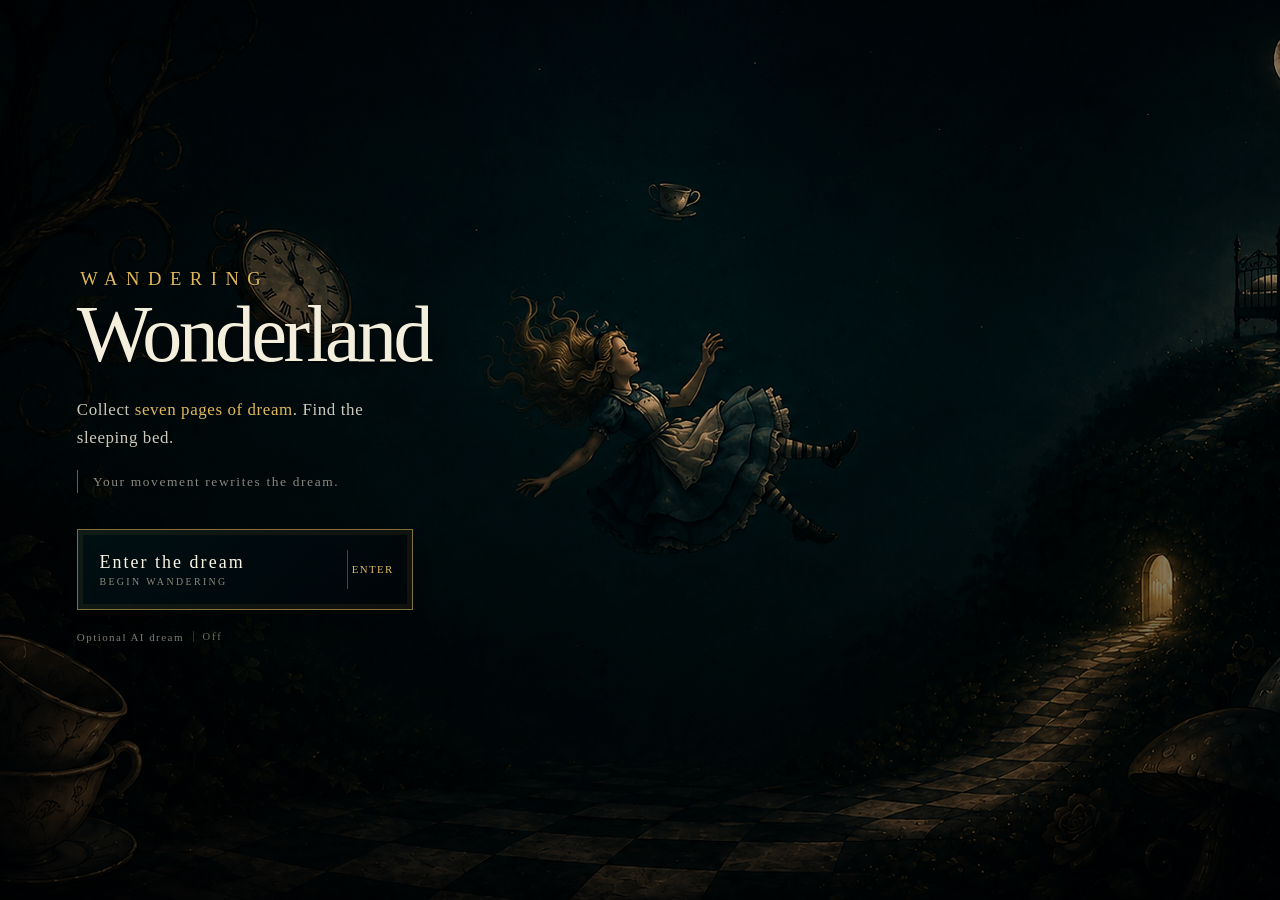
==== commit 1eaab528: "Move title-screen menu to the left column The two-column veil (title left, buttons right) split atte" ====
--- a/wonderland.html
+++ b/wonderland.html
@@ -27,14 +27,15 @@
 
   
   #veil{
-    position:fixed;inset:0;display:grid;
-    grid-template-columns:minmax(0,1.1fr) minmax(19rem,23.5rem);
-    grid-template-rows:minmax(0,1fr) auto;
-    column-gap:clamp(2rem,6vw,7rem);align-items:center;
+    position:fixed;inset:0;display:flex;align-items:center;justify-content:flex-start;
     background:oklch(0.09 0.02 220);overflow:hidden;isolation:isolate;
     color:var(--ink);font-family:var(--font);text-align:left;
     z-index:30;transition:opacity 1.45s ease-out,filter 1.45s ease-out,transform 1.45s ease-out;
     padding:clamp(2.2rem,6vh,4.5rem) clamp(1.6rem,6vw,6.5rem) clamp(1.2rem,3.5vh,2.6rem);
+  }
+  .veil-stack{                                                  /* 全部聚在左侧一列 */
+    display:flex;flex-direction:column;
+    width:min(100%,32rem);gap:1.6rem;
   }
   #veil::before{
     content:"";position:absolute;inset:-1%;z-index:-2;
@@ -57,7 +58,7 @@
   @keyframes veilIn{from{opacity:0;transform:translateY(14px)}to{opacity:1;transform:none}}
   .veil-brand{animation:veilIn 0.9s 0.1s ease-out backwards}
   .veil-menu{animation:veilIn 0.9s 0.3s ease-out backwards}
-  .veil-brand{grid-column:1;grid-row:1;align-self:center;max-width:42rem}
+  .veil-brand{max-width:100%}
   #veil h1{
     display:flex;flex-direction:column;align-items:flex-start;gap:0.52rem;
     font-weight:400;text-indent:0;text-wrap:balance;
@@ -85,8 +86,7 @@
     text-shadow:0 2px 15px oklch(0.04 0.015 220)
   }
   .veil-menu{
-    grid-column:2;grid-row:1;align-self:center;justify-self:end;
-    width:min(100%,21rem);display:grid;gap:0.7rem;transform:translateY(5vh);
+    width:100%;max-width:21rem;display:grid;gap:0.55rem;margin-top:0.6rem;
   }
   #enter{
     position:relative;width:100%;min-height:5.1rem;padding:0.8rem 0.9rem 0.8rem 1.35rem;
@@ -118,11 +118,11 @@
   }
   #enter:active{transform:translateY(0) scale(0.99)}
   .aihook{
-    position:relative;width:max-content;min-height:2.2rem;justify-self:center;
+    position:relative;width:max-content;min-height:2.2rem;justify-self:start;
     display:flex;align-items:center;justify-content:center;gap:0.55rem;
-    font-family:var(--font);font-size:0.69rem;letter-spacing:0.13em;text-align:center;
+    font-family:var(--font);font-size:0.69rem;letter-spacing:0.13em;text-align:left;
     color:oklch(0.90 0.02 95 / 0.55);background:transparent;border:0;border-radius:0;cursor:pointer;
-    padding:0.45rem 0.55rem;text-shadow:0 2px 10px oklch(0.04 0.015 220);
+    padding:0.4rem 0;text-shadow:0 2px 10px oklch(0.04 0.015 220);
     transition:color .3s,background .3s;
   }
   .aihook::before{content:none}
@@ -303,19 +303,15 @@
     #veil,#wake,#announce,#stateword,#journal,#hint,canvas#stage{transition-duration:.18s}
   }
   @media (max-width:700px){
-    #veil{
-      grid-template-columns:1fr;grid-template-rows:minmax(0,1fr) auto auto;
-      gap:1.1rem;padding:4.7rem 1.2rem 1.1rem;
-    }
+    #veil{padding:4.7rem 1.2rem 1.1rem;align-items:flex-start}
+    .veil-stack{gap:1.2rem}
     #veil::before{background-position:60% center;filter:saturate(0.82) contrast(1.02) brightness(0.90)}
     #veil::after{background:linear-gradient(180deg,oklch(0.05 0.018 225 / 0.42),oklch(0.06 0.02 220 / 0.22) 50%,oklch(0.04 0.014 225 / 0.64))}
-    .veil-brand{grid-column:1;grid-row:1;align-self:start;margin-top:2vh;max-width:100%}
     #veil h1{gap:0.35rem;max-width:100%}
     #veil h1 .title-prelude{font-size:clamp(0.75rem,3.5vw,0.95rem);letter-spacing:0.38em}
     #veil h1 .title-main{font-size:clamp(3.5rem,16.5vw,5.2rem);line-height:0.9}
     #veil .sub{margin-top:1rem;font-size:0.94rem}
     #veil .premise{font-size:0.72rem;max-width:28rem}
-    .veil-menu{grid-column:1;grid-row:2;width:min(100%,22rem);margin-top:0;align-self:end;justify-self:start;transform:none}
     #chapter{top:1rem;left:0.8rem;max-width:calc(100vw - 5.4rem);font-size:0.88rem;letter-spacing:0.12em}
     #mute{top:0.7rem;right:0.7rem;width:2.5rem;height:2.5rem}
     #stateword{bottom:0.8rem;left:0.8rem;min-width:0;max-width:52vw;padding:0.55rem 0.75rem}
@@ -345,14 +341,16 @@
 <canvas id="stage" role="img" aria-label="An Alice dreamscape that changes with how the player moves"></canvas>
 
 <div id="veil">
-  <div class="veil-brand">
-    <h1><span class="title-prelude">Wandering</span><span class="title-main">Wonderland</span></h1>
-    <div class="sub">Collect <b>seven pages of dream</b>. Find the sleeping bed.</div>
-    <div class="premise">Your movement rewrites the dream.</div>
-  </div>
-  <div class="veil-menu" role="group" aria-label="Dream menu">
-    <button id="enter"><span class="enter-copy"><span class="enter-label">Enter the dream</span><span class="enter-note">Begin wandering</span></span><span class="enter-key" aria-hidden="true">ENTER</span></button>
-    <button id="aihook" class="aihook"></button>
+  <div class="veil-stack">
+    <div class="veil-brand">
+      <h1><span class="title-prelude">Wandering</span><span class="title-main">Wonderland</span></h1>
+      <div class="sub">Collect <b>seven pages of dream</b>. Find the sleeping bed.</div>
+      <div class="premise">Your movement rewrites the dream.</div>
+    </div>
+    <div class="veil-menu" role="group" aria-label="Dream menu">
+      <button id="enter"><span class="enter-copy"><span class="enter-label">Enter the dream</span><span class="enter-note">Begin wandering</span></span><span class="enter-key" aria-hidden="true">ENTER</span></button>
+      <button id="aihook" class="aihook"></button>
+    </div>
   </div>
 </div>
 
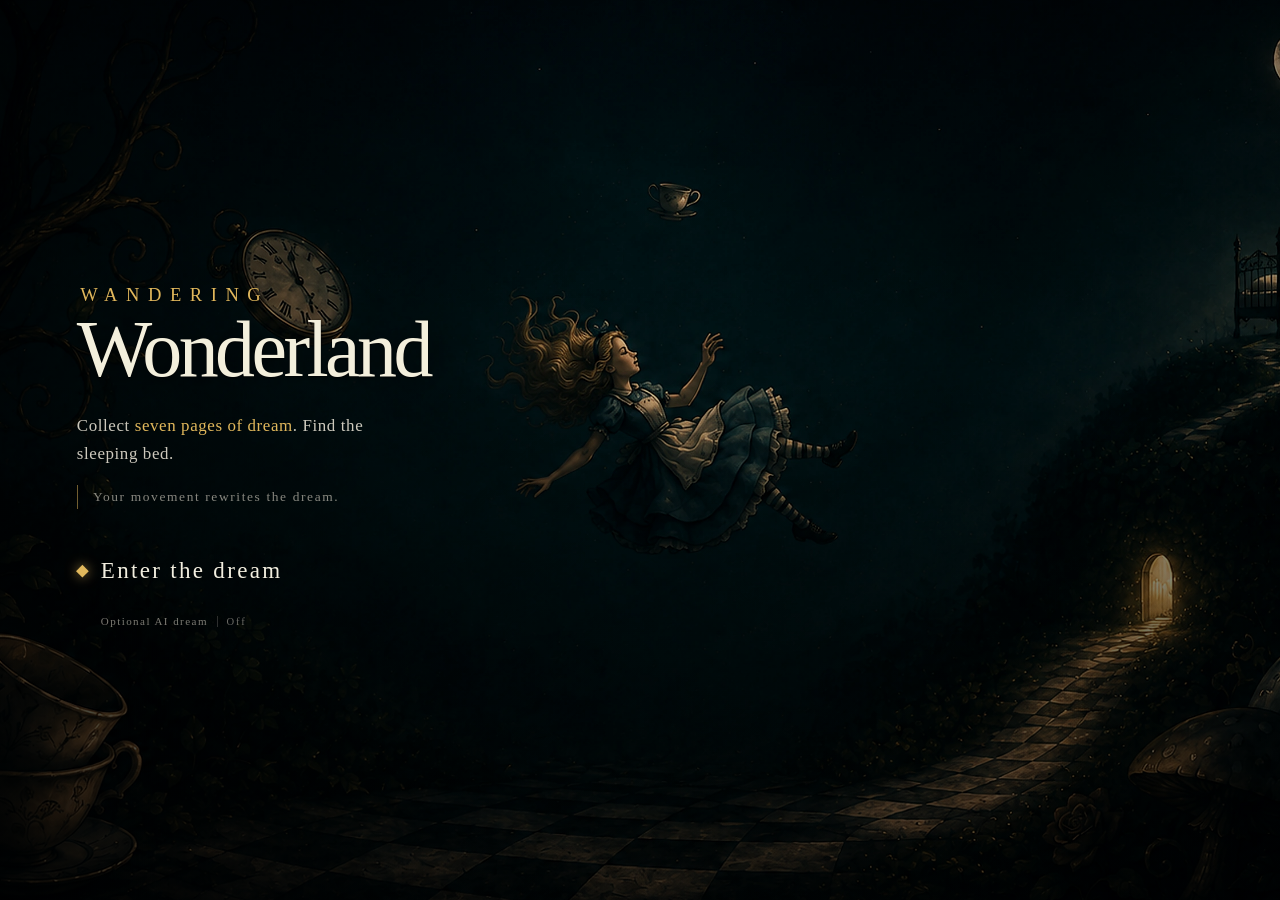
==== commit fc89d33a: "Strip the boxed Enter button down to a plain text menu Reference title screens (ARCO, The Last Campf" ====
--- a/wonderland.html
+++ b/wonderland.html
@@ -86,43 +86,32 @@
     text-shadow:0 2px 15px oklch(0.04 0.015 220)
   }
   .veil-menu{
-    width:100%;max-width:21rem;display:grid;gap:0.55rem;margin-top:0.6rem;
-  }
+    width:100%;max-width:21rem;display:grid;gap:0.9rem;margin-top:1.1rem;justify-items:start;
+  }
+  /* 参考 ARCO / The Last Campfire:游戏菜单就是纯文字,没有盒子 */
   #enter{
-    position:relative;width:100%;min-height:5.1rem;padding:0.8rem 0.9rem 0.8rem 1.35rem;
-    display:flex;align-items:center;justify-content:space-between;gap:1rem;
-    font-family:var(--font);text-align:left;color:oklch(0.97 0.02 95);
-    background:linear-gradient(135deg,oklch(0.16 0.035 205 / 0.88),oklch(0.10 0.025 220 / 0.78));
-    border:1px solid oklch(0.80 0.12 85 / 0.58);border-radius:0;cursor:pointer;
-    box-shadow:inset 0 0 0 5px oklch(0.80 0.12 85 / 0.07),0 14px 36px oklch(0.03 0.015 220 / 0.32);
-    text-shadow:0 2px 10px oklch(0.04 0.015 220);
-    transition:transform .28s ease,background .3s ease,border-color .3s ease,box-shadow .3s ease;
-  }
-  #enter .enter-copy{display:grid;gap:0.3rem;min-width:0}
-  #enter .enter-label{
-    font-size:clamp(1.02rem,1.4vw,1.2rem);line-height:1.15;letter-spacing:0.115em;white-space:nowrap;
-  }
-  #enter .enter-note{
-    font-size:0.62rem;line-height:1;letter-spacing:0.24em;text-transform:uppercase;
-    color:oklch(0.86 0.035 92 / 0.64);
-  }
-  #enter .enter-key{
-    flex:0 0 auto;min-width:3.15rem;height:2.45rem;display:grid;place-items:center;
-    border-left:1px solid oklch(0.80 0.12 85 / 0.35);
-    font-size:0.68rem;letter-spacing:0.13em;color:var(--gold);
-  }
-  #enter:hover{
-    transform:translateY(-2px);border-color:oklch(0.84 0.13 85 / 0.88);
-    background:linear-gradient(135deg,oklch(0.19 0.045 195 / 0.94),oklch(0.11 0.03 220 / 0.84));
-    box-shadow:inset 0 0 0 5px oklch(0.80 0.12 85 / 0.1),0 18px 42px oklch(0.03 0.015 220 / 0.42);
-  }
-  #enter:active{transform:translateY(0) scale(0.99)}
+    position:relative;width:max-content;padding:0.3rem 0 0.3rem 1.5rem;
+    font-family:var(--font);text-align:left;color:oklch(0.95 0.02 95);
+    font-size:clamp(1.2rem,1.8vw,1.5rem);letter-spacing:0.16em;line-height:1.2;
+    background:transparent;border:0;border-radius:0;cursor:pointer;
+    text-shadow:0 2px 14px oklch(0.04 0.015 220),0 1px 3px oklch(0.04 0.015 220);
+    transition:color .3s ease,transform .28s ease,letter-spacing .3s ease;
+  }
+  #enter::before{
+    content:"";position:absolute;left:0.1rem;top:50%;width:0.55rem;height:0.55rem;
+    background:var(--gold);transform:translateY(-50%) rotate(45deg);
+    box-shadow:0 0 12px oklch(0.80 0.12 85 / 0.7);
+    animation:menuPulse 2.8s ease-in-out infinite;
+  }
+  @keyframes menuPulse{0%,100%{opacity:0.65}50%{opacity:1}}
+  #enter:hover{color:var(--gold);transform:translateX(0.35rem)}
+  #enter:active{transform:translateX(0.2rem) scale(0.99)}
   .aihook{
     position:relative;width:max-content;min-height:2.2rem;justify-self:start;
-    display:flex;align-items:center;justify-content:center;gap:0.55rem;
+    display:flex;align-items:center;justify-content:flex-start;gap:0.55rem;
     font-family:var(--font);font-size:0.69rem;letter-spacing:0.13em;text-align:left;
     color:oklch(0.90 0.02 95 / 0.55);background:transparent;border:0;border-radius:0;cursor:pointer;
-    padding:0.4rem 0;text-shadow:0 2px 10px oklch(0.04 0.015 220);
+    padding:0.15rem 0 0.15rem 1.5rem;text-shadow:0 2px 10px oklch(0.04 0.015 220);
     transition:color .3s,background .3s;
   }
   .aihook::before{content:none}
@@ -348,7 +337,7 @@
       <div class="premise">Your movement rewrites the dream.</div>
     </div>
     <div class="veil-menu" role="group" aria-label="Dream menu">
-      <button id="enter"><span class="enter-copy"><span class="enter-label">Enter the dream</span><span class="enter-note">Begin wandering</span></span><span class="enter-key" aria-hidden="true">ENTER</span></button>
+      <button id="enter">Enter the dream</button>
       <button id="aihook" class="aihook"></button>
     </div>
   </div>
@@ -3961,7 +3950,7 @@
   veil.querySelector('.sub').innerHTML = 'Collect <b>seven pages of dream</b>. Find the sleeping bed.';
   const returnLine = SAVE.wakes > 0 ? `Dream ${SAVE.wakes + 1}. The bed remembers.` : '';
   veil.querySelector('.premise').innerHTML = 'Your movement rewrites the dream.' + (returnLine ? `<br><span style="opacity:.72">${returnLine}</span>` : '');
-  document.getElementById('enter').innerHTML = '<span class="enter-copy"><span class="enter-label">Enter the dream</span><span class="enter-note">Begin wandering</span></span><span class="enter-key" aria-hidden="true">ENTER</span>';
+  document.getElementById('enter').textContent = 'Enter the dream';
   document.getElementById('enter').setAttribute('aria-label', 'Enter the dream');
   cv.setAttribute('aria-label', 'An Alice dreamscape that changes with how the player moves');
   document.getElementById('hint').textContent = 'Follow the glowing tiles. A door waits at the end.';
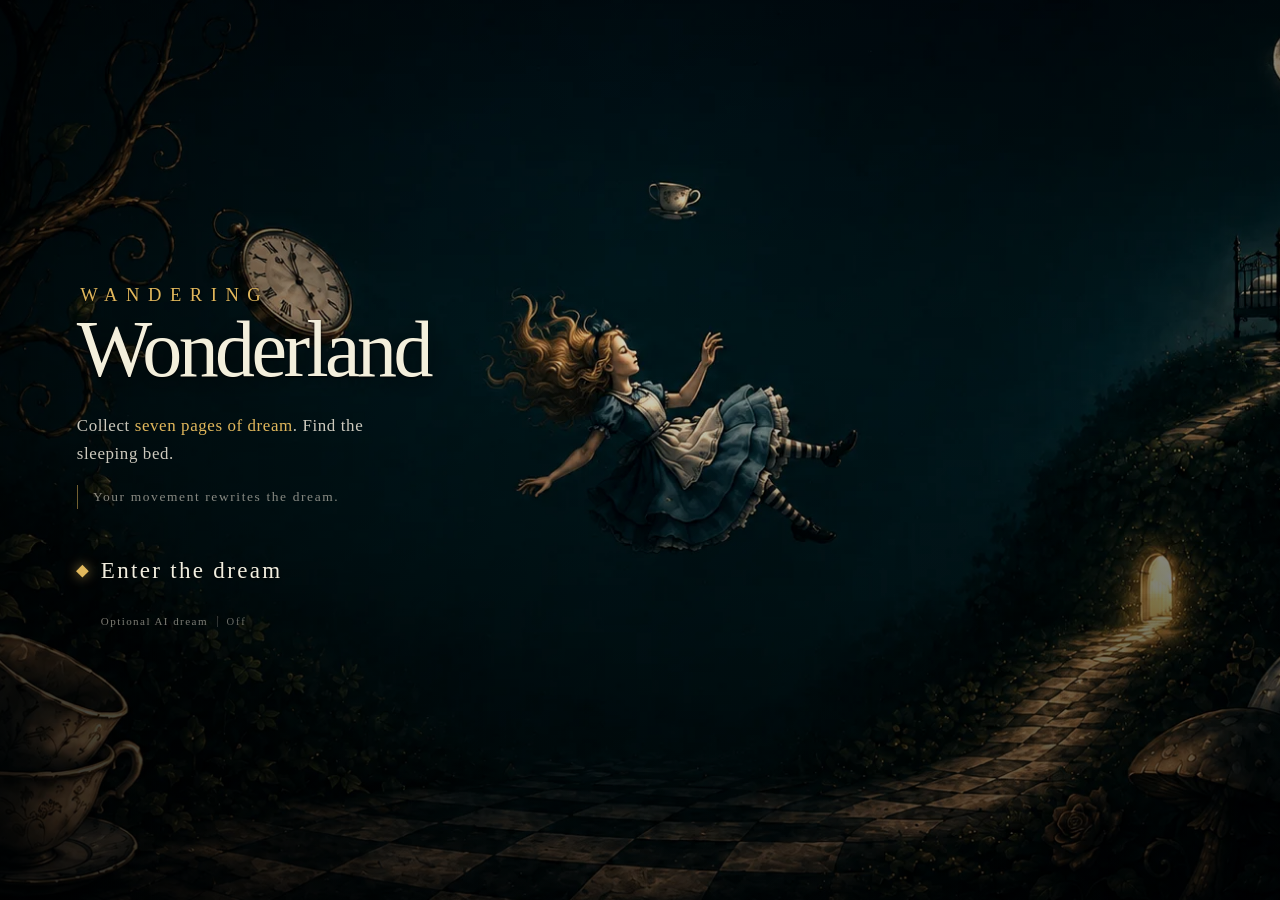
==== commit e0314e84: "Swap in the new title-screen artwork Brighter variant of the falling-Alice painting (visible foliage" ====
--- a/wonderland.html
+++ b/wonderland.html
@@ -39,7 +39,7 @@
   }
   #veil::before{
     content:"";position:absolute;inset:-1%;z-index:-2;
-    background-image:url('assets/wonderland-opening.webp?v=3');
+    background-image:url('assets/wonderland-opening.webp?v=4');
     background-size:cover;background-position:center center;background-repeat:no-repeat;
     filter:saturate(0.88) contrast(1.03) brightness(1.02);
     transform:scale(1.008);animation:veilDrift 16s ease-in-out infinite alternate;
